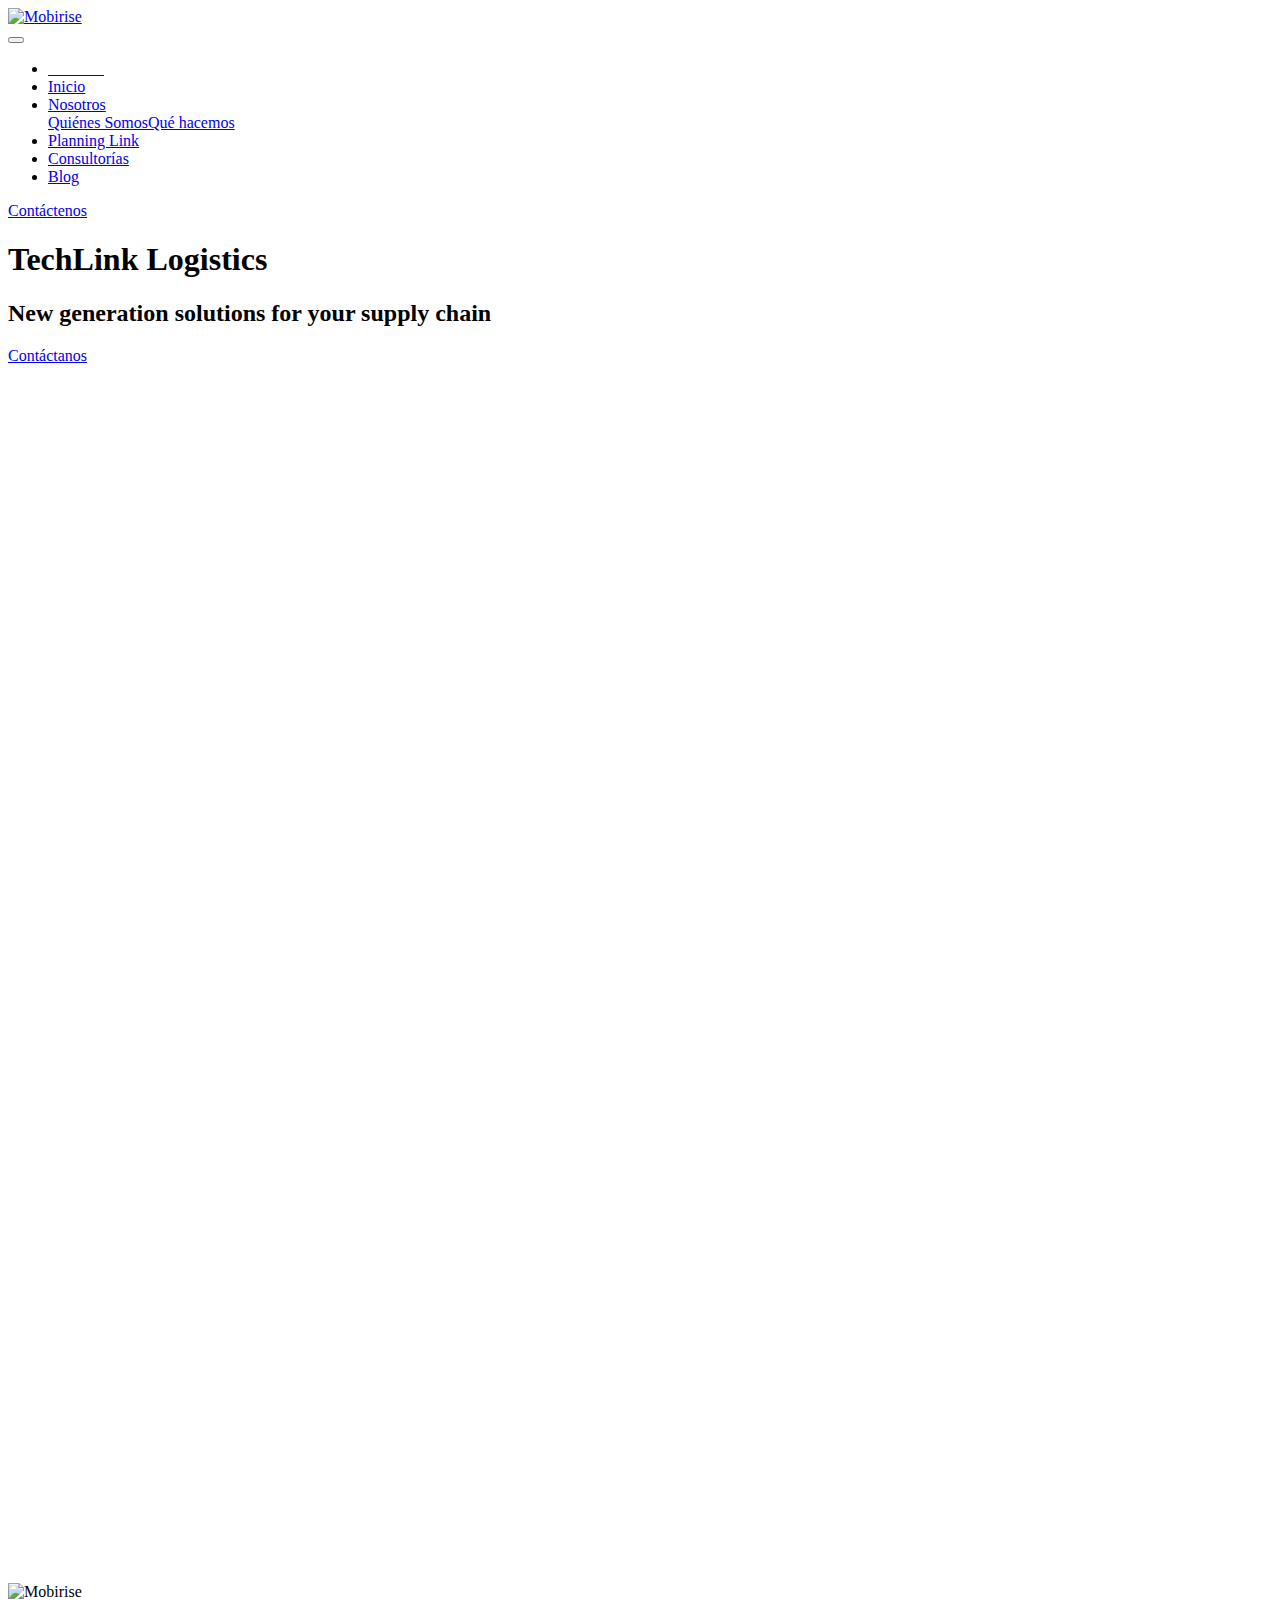
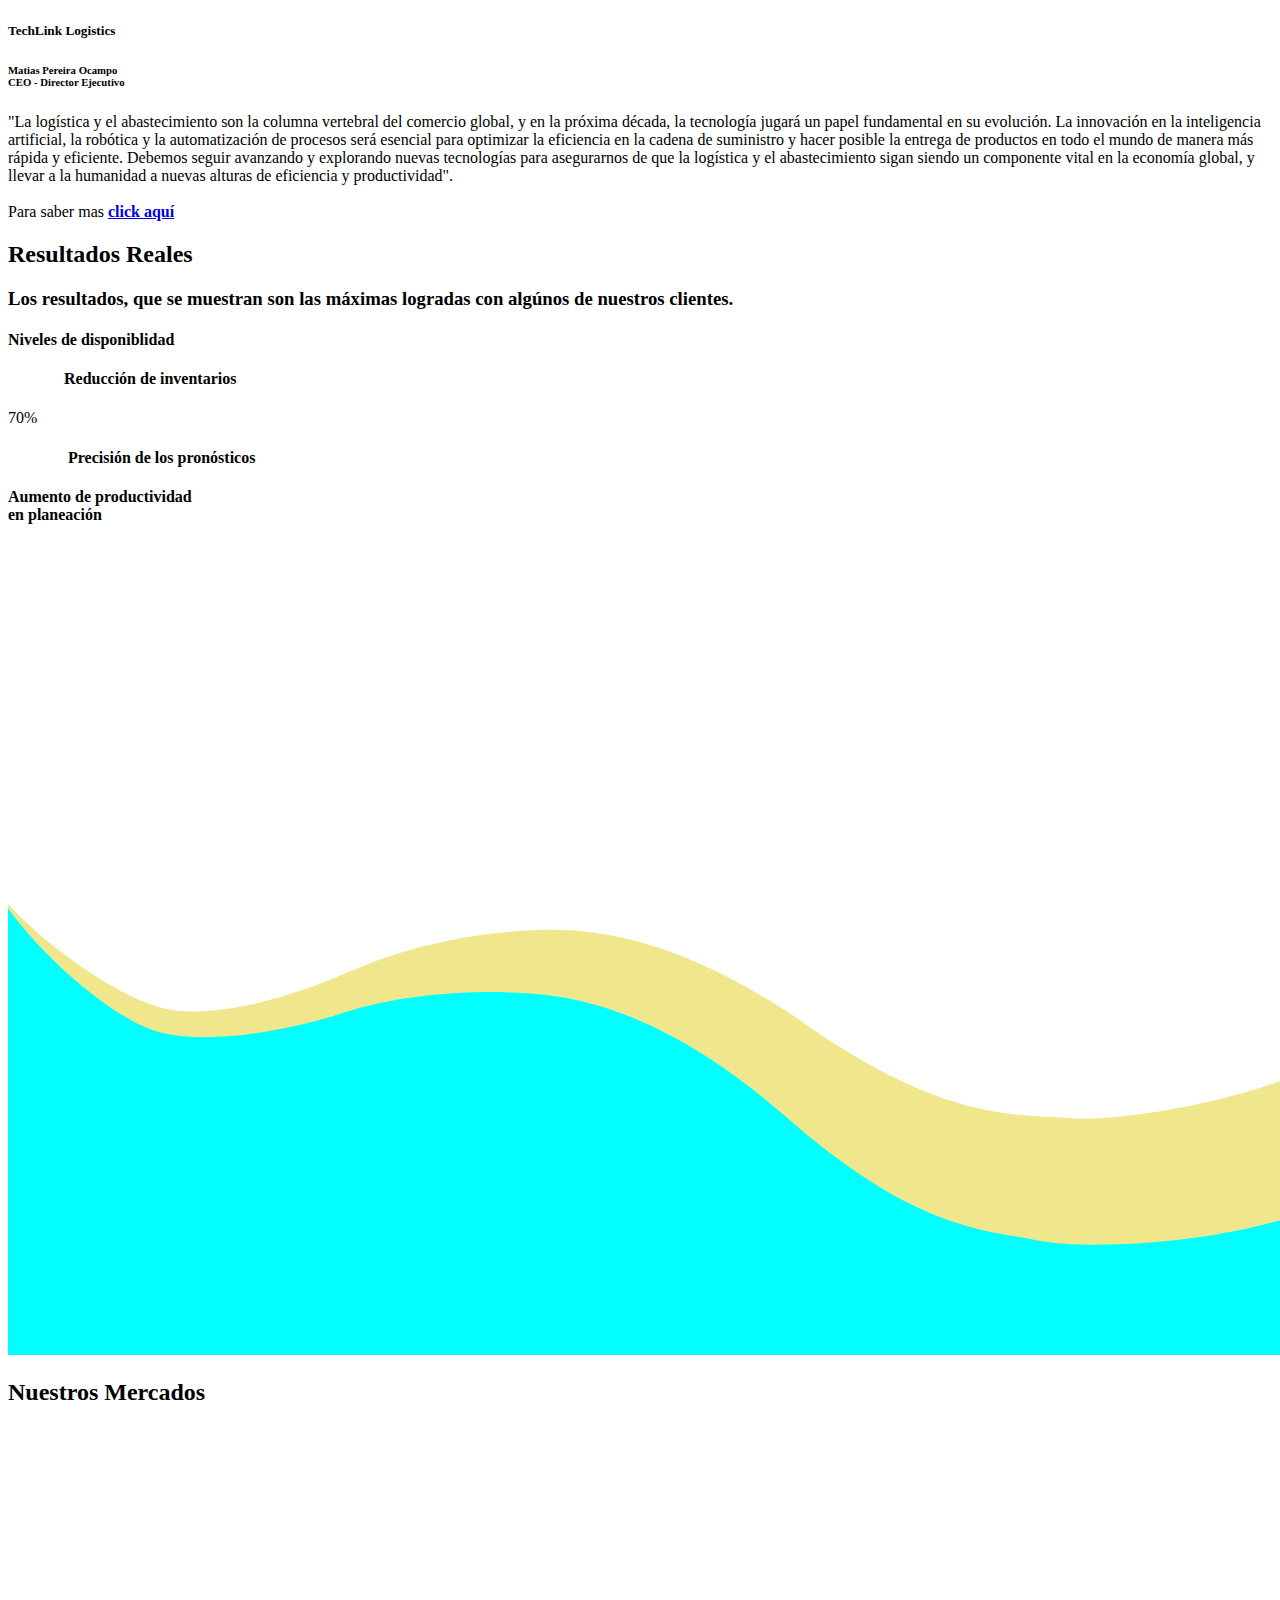
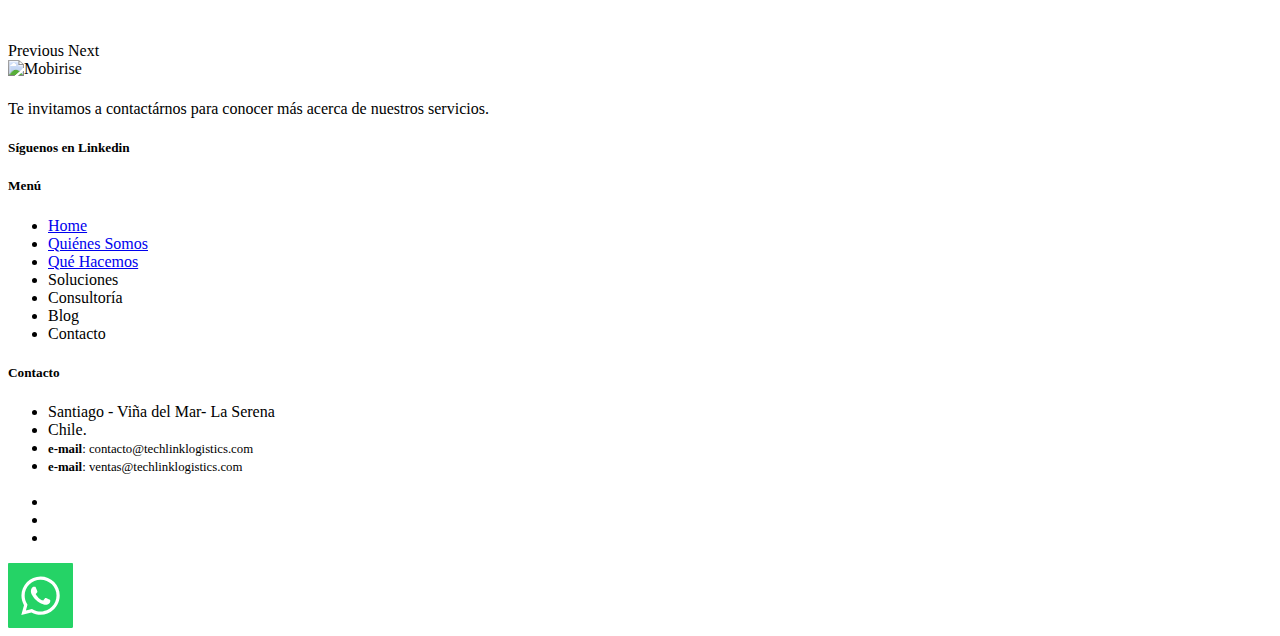
==== index.html @ b518e105 "first upload" ====
<!DOCTYPE html>
<html  >
<head>
  <!-- Site made with Mobirise Website Builder v5.8.4, https://mobirise.com -->
  <meta charset="UTF-8">
  <meta http-equiv="X-UA-Compatible" content="IE=edge">
  <meta name="generator" content="Mobirise v5.8.4, mobirise.com">
  <meta name="viewport" content="width=device-width, initial-scale=1, minimum-scale=1">
  <link rel="shortcut icon" href="assets/images/techlink-logistics-logo3-rrss-128x128.png" type="image/x-icon">
  <meta name="description" content="Página principal, Techlinklogistics.com">
  
  
  <title>Home</title>
  <link rel="stylesheet" href="assets/web/assets/mobirise-icons/mobirise-icons.css">
  <link rel="stylesheet" href="assets/FontAwesome/css/font-awesome.css">
  <link rel="stylesheet" href="assets/bootstrap/css/bootstrap.min.css">
  <link rel="stylesheet" href="assets/bootstrap/css/bootstrap-grid.min.css">
  <link rel="stylesheet" href="assets/bootstrap/css/bootstrap-reboot.min.css">
  <link rel="stylesheet" href="assets/chatbutton/floating-wpp.css">
  <link rel="stylesheet" href="assets/dropdown/css/style.css">
  <link rel="stylesheet" href="assets/as-pie-progress/css/progress.min.css">
  <link rel="stylesheet" href="assets/socicon/css/styles.css">
  <link rel="stylesheet" href="assets/theme/css/style.css">
  <link rel="preload" href="https://fonts.googleapis.com/css?family=DM+Sans:400,400i,500,500i,700,700i&display=swap" as="style" onload="this.onload=null;this.rel='stylesheet'">
  <noscript><link rel="stylesheet" href="https://fonts.googleapis.com/css?family=DM+Sans:400,400i,500,500i,700,700i&display=swap"></noscript>
  <link rel="preload" as="style" href="assets/mobirise/css/mbr-additional.css"><link rel="stylesheet" href="assets/mobirise/css/mbr-additional.css" type="text/css">

  
  
  
<meta name="theme-color" content="#000000">
<link rel="manifest" href="manifest.json">
<script src="sw-connect.js"></script>
<meta name="apple-mobile-web-app-capable" content="yes">
<link rel="apple-touch-startup-image" media="(device-width: 320px) and (device-height: 568px) and (-webkit-device-pixel-ratio: 2) and (orientation: portrait)" href="assets/images/apple-launch-640x1136.png">
<link rel="apple-touch-startup-image" media="(device-width: 375px) and (device-height: 667px) and (-webkit-device-pixel-ratio: 2) and (orientation: portrait)" href="assets/images/apple-launch-750x1334.png">
<link rel="apple-touch-startup-image" media="(device-width: 414px) and (device-height: 736px) and (-webkit-device-pixel-ratio: 3) and (orientation: portrait)" href="assets/images/apple-launch-1242x2208.png">
<link rel="apple-touch-startup-image" media="(device-width: 375px) and (device-height: 812px) and (-webkit-device-pixel-ratio: 3) and (orientation: portrait)" href="assets/images/apple-launch-1125x2436.png">
<link rel="apple-touch-startup-image" media="(device-width: 768px) and (device-height: 1024px) and (-webkit-device-pixel-ratio: 2) and (orientation: portrait)" href="assets/images/apple-launch-1536x2048.png">
<link rel="apple-touch-startup-image" media="(device-width: 834px) and (device-height: 1112px) and (-webkit-device-pixel-ratio: 2) and (orientation: portrait)" href="assets/images/apple-launch-1668x2224.png">
<link rel="apple-touch-startup-image" media="(device-width: 1024px) and (device-height: 1366px) and (-webkit-device-pixel-ratio: 2) and (orientation: portrait)" href="assets/images/apple-launch-2048x2732.png">
<meta name="apple-mobile-web-app-status-bar-style" content="default">
<meta name="apple-mobile-web-app-title" content="TechLink Logistics PWA">
<link rel="apple-touch-icon" href="apple-touch-icon.png"></head>
<body>
  
  <section data-bs-version="5.1" class="menu cid-tCEZ5zPe07" once="menu" id="menu1-4b">

    


    <nav class="navbar navbar-dropdown navbar-fixed-top navbar-expand-lg">

        <div class="container">
            <div class="navbar-brand">
                <span class="navbar-logo">
                    <a href="https://mobiri.se">
                        <img src="assets/images/techlink-logistics-def-1-309x198.webp" alt="Mobirise" style="height: 6rem;">
                    </a>
                </span>
                
            </div>
            <button class="navbar-toggler" type="button" data-toggle="collapse" data-bs-toggle="collapse" data-target="#navbarSupportedContent" data-bs-target="#navbarSupportedContent" aria-controls="navbarNavAltMarkup" aria-expanded="false" aria-label="Toggle navigation">
                <div class="hamburger">
                    <span></span>
                    <span></span>
                    <span></span>
                    <span></span>
                </div>
            </button>
            <div class="collapse navbar-collapse" id="navbarSupportedContent">
                <ul class="navbar-nav nav-dropdown" data-app-modern-menu="true"><li class="nav-item">
                        <a class="nav-link link text-black display-4" href="https://mobiri.se">&nbsp; &nbsp; &nbsp; &nbsp; &nbsp; &nbsp; &nbsp;&nbsp;</a>
                    </li><li class="nav-item"><a class="nav-link link text-black text-primary display-4" href="index.html">Inicio</a></li>
                    <li class="nav-item dropdown"><a class="nav-link link dropdown-toggle text-black display-4" href="https://mobiri.se" aria-expanded="false" data-toggle="dropdown-submenu" data-bs-toggle="dropdown">Nosotros</a>
                        <div class="dropdown-menu"><a class="dropdown-item text-black text-primary display-4" href="quienes_somos_y_que_hacemos.html" aria-expanded="false">Quiénes Somos</a><a class="dropdown-item text-black text-primary display-4" href="quienes_somos_y_que_hacemos.html#features13-p" aria-expanded="false">Qué hacemos</a></div>
                    </li>



                    <li class="nav-item"><a class="nav-link link text-black text-primary display-4" href="Planning_link.html">Planning Link</a></li><li class="nav-item"><a class="nav-link link text-black text-primary display-4" href="consultoria.html">Consultorías</a></li>
                    <li class="nav-item"><a class="nav-link link text-black text-primary display-4" href="blog.html">Blog</a></li></ul>
                
                <div class="navbar-buttons mbr-section-btn"><a class="btn btn-sm btn-success display-4" href="Contacto.html">Contáctenos</a></div>
            </div>
        </div>
    </nav>

</section>

<section data-bs-version="5.1" class="header6 cid-tiPZ13IlAg mbr-fullscreen" data-bg-video="https://youtu.be/PzEolooJZGY" id="header6-1">

    

    <div class="mbr-overlay" style="opacity: 0.1; background-color: rgb(56, 69, 105);"></div>

    <div class="align-center container-fluid">
        <div class="row justify-content-center">
            <div class="col-12 col-lg-10">
                <h1 class="mbr-section-title mbr-fonts-style mbr-white mb-3 display-1"><strong>TechLink Logistics</strong></h1>
                <h2 class="mbr-section-subtitle mbr-fonts-style mbr-white mb-3 display-2">New generation solutions for your supply&nbsp;chain</h2>
                
                <div class="mbr-section-btn mt-3"><a class="btn btn-white display-4" href="Contacto.html" target="_blank">Contáctanos</a></div>
            </div>
        </div>
    </div>
</section>

<section data-bs-version="5.1" class="testimonials1 cid-tiQ91RtIft" xmlns="http://www.w3.org/1999/html" id="testimonials1-2">
    
    <div class="mbr-overlay" style="opacity: 0.9; background-color: rgb(255, 255, 255);">
    </div>
    <div class="container">
        <div class="row justify-content-center">
            <div class="col-12 col-lg-10">
                <div class="card">
                    <div class="card-wrapper">
                        <div class="card-head">
                            <div class="image-wrapper">
                                <svg xmlns="http://www.w3.org/2000/svg" viewBox="0 0 126 121" fill="none">
                                    <path fill-rule="evenodd" clip-rule="evenodd" d="M2.58298 3.09025C2.08298 5.00692 1.66631 6.96525 1.49964 8.92358C0.957977 15.8403 0.332979 39.0486 0.541312 43.7153C0.541312 45.1319 0.791311 46.7153 1.37464 48.0069C2.41631 50.2986 5.08298 50.4653 6.54131 48.3403C7.08298 47.5903 7.41631 46.5903 7.58298 45.6319C8.04131 42.8403 8.41631 40.0486 8.62464 37.2569C9.20797 28.8403 9.74964 20.3819 10.1246 11.9653C10.2496 9.17359 9.95797 6.34026 9.62464 3.54859C9.37464 1.46526 7.66631 -0.11808 6.08298 0.0069201C4.20798 0.173587 3.04131 1.38192 2.58298 3.09025ZM59.583 58.5897C59.7428 57.9507 59.8812 57.35 60.0134 56.7767L60.0134 56.7767C60.2949 55.5556 60.5477 54.4588 60.9163 53.3814C66.333 37.3814 75.0414 23.1314 84.958 9.58971C86.1247 8.00638 87.583 6.50638 89.208 5.50638C90.083 4.96471 91.833 5.04805 92.833 5.58972C93.583 6.00638 94.1247 7.63138 93.958 8.54805C93.6664 10.298 93.0414 12.0897 92.1664 13.6731C86.4164 24.1314 80.6247 34.5481 74.7497 44.9231C73.0215 47.9555 71.2168 50.9624 69.4154 53.9637C68.9149 54.7977 68.4146 55.6312 67.9163 56.4647C67.1663 57.7564 66.333 59.0064 65.458 60.1731C64.4997 61.5064 63.0413 62.2981 61.583 61.4231C61.491 61.367 61.3982 61.3125 61.3056 61.2582L61.3055 61.2581C60.4341 60.7466 59.583 60.2469 59.583 58.5897ZM118.583 120.633C117.915 120.521 117.209 120.419 116.481 120.314C115.033 120.104 113.498 119.882 112 119.549C103.125 117.549 94.2497 115.549 85.4163 113.466C83.4997 113.008 81.6247 112.216 79.9163 111.299C77.6247 110.091 76.833 108.383 77.208 106.508C77.583 104.633 79.083 103.466 81.708 103.424C83.4997 103.383 85.4164 103.424 87.1247 103.841C98.333 106.674 109.541 109.591 120.708 112.549C121.958 112.883 123.25 113.466 124.208 114.299C126.625 116.341 125.875 119.549 122.791 120.341C122.028 120.525 121.197 120.543 120.279 120.563H120.279H120.279C119.745 120.575 119.181 120.587 118.583 120.633Z">
                                    </path>
                                </svg>
                                <img src="assets/images/matias-pereira-2-300x398.webp" alt="Mobirise">
                            </div>
                            <div class="card-text-head">
                                <h5 class="card-title mbr-fonts-style display-5"><strong>TechLink Logistics</strong></h5>
                                <h6 class="card-subtitle mbr-fonts-style display-4"><strong>Matias Pereira Ocampo</strong><br><strong>CEO - Director Ejecutivo</strong></h6>
                            </div>
                        </div>
                        <div class="card-text">
                            <p class="mbr-text mbr-fonts-style display-7">"La logística y el abastecimiento son la columna vertebral del comercio global, y en la próxima década, la tecnología jugará un papel fundamental en su evolución. La innovación en la inteligencia artificial, la robótica y la automatización de procesos será esencial para optimizar la eficiencia en la cadena de suministro y hacer posible la entrega de productos en todo el mundo de manera más rápida y eficiente. Debemos seguir avanzando y explorando nuevas tecnologías para asegurarnos de que la logística y el abastecimiento sigan siendo un componente vital en la economía global, y llevar a la humanidad a nuevas alturas de eficiencia y productividad".<br><br>Para saber mas&nbsp;<strong><a href="quienes_somos_y_que_hacemos.html" class="text-primary"><b>click&nbsp;aquí</b></a></strong><br>
                            </p>
                        </div>
                    </div>
                </div>
                
            </div>
        </div>
    </div>
</section>

<section data-bs-version="5.1" class="progress2 carm4_progress2 cid-tDIiWMslTR" id="progress2-4e">

    

    

    <div class="container">
        <h2 class="mbr-section-title pb-3 mbr-bold align-center mbr-fonts-style display-2">Resultados&nbsp;<span>Reales</span></h2>

        <h3 class="mbr-section-subtitle pb-5 mbr-fonts-style display-4">
            Los resultados, que se muestran son las máximas logradas con algúnos de nuestros clientes.</h3>

        <div class="media-container-row">
            <div class="card p-1 align-center">
                <div class="wrap">
                    <div class="pie_progress progress1" role="progressbar" data-goal="98">
                        <p class="pie_progress__number number mbr-fonts-style mbr-semibold display-1"></p>
                    </div>
                </div>
                <div class="mbr-crt-title pt-3">
                    <h4 class="card-title mbr-fonts-style display-4">Niveles de disponiblidad&nbsp; &nbsp; &nbsp; &nbsp; &nbsp;</h4>
                    
                </div>
            </div>

            <div class="card p-1 align-center">
                <div class="wrap">
                    <div class="pie_progress progress2" role="progressbar" data-goal="30">
                        <p class="pie_progress__number number mbr-fonts-style mbr-semibold display-1"></p>
                    </div>
                </div>
                <div class="mbr-crt-title pt-3">
                    <h4 class="card-title mbr-fonts-style display-4">&nbsp; &nbsp; &nbsp; &nbsp; &nbsp; &nbsp; &nbsp; Reducción de inventarios&nbsp; &nbsp; &nbsp; &nbsp; &nbsp; &nbsp; &nbsp;</h4>
                    
                </div>
            </div>

            <div class="card p-1 align-center">
                <div class="wrap">
                    <div class="pie_progress progress3" role="progressbar" data-goal="90">
                        <p class="pie_progress__number number mbr-fonts-style mbr-semibold display-1">70%</p>
                    </div>
                </div>
                <div class="mbr-crt-title pt-3">
                    <h4 class="card-title mbr-fonts-style display-4">&nbsp; &nbsp; &nbsp; &nbsp; &nbsp; &nbsp; &nbsp; &nbsp;Precisión de los pronósticos&nbsp; &nbsp; &nbsp; &nbsp; &nbsp; &nbsp; &nbsp; &nbsp;</h4>
                    
                </div>
            </div>

            <div class="card p-1 align-center">
                <div class="wrap">
                    <div class="pie_progress progress4" role="progressbar" data-goal="69">
                        <p class="pie_progress__number number mbr-fonts-style mbr-semibold display-1"></p>
                    </div>
                </div>
                <div class="mbr-crt-title pt-3">
                    <h4 class="card-title mbr-fonts-style display-4">Aumento de productividad <br>en planeación</h4>
                    
                </div>
            </div>
        </div>
    </div>
</section>

<section data-bs-version="5.1" class="clients cid-tiQGznNuFD" id="clients01-g">
    

    

    <svg xmlns="http://www.w3.org/2000/svg" xmlns:xlink="http://www.w3.org/1999/xlink" width="1380px" height="810px" viewBox="0 -8.992806499463768e-14 1380 810" preserveAspectRatio="xMidYMid meet">
        <rect id="svgEditorBackground" x="0" y="0" width="1380" height="810" style="fill: none; stroke: none;"></rect>
        <defs id="svgEditorDefs">
            <polygon id="svgEditorShapeDefs" style="fill:khaki;stroke:black;vector-effect:non-scaling-stroke;stroke-width:1px;"></polygon>
            <path id="svgEditorClosePathDefs" style="stroke:black;stroke-width:1px;fill:khaki;"></path>
        </defs>
        <path d="M15083.791600683318,645.6720847341486c496.6000000000058,747.7999999999951,1953.3704016668416,1862.6734725832403,2751.999999999978,1967.9999999999955s1884.300000000003,-198.89999999999964,2718.7056474818382,-552.6365690040448s1746.4898225846773,-519.9524548776521,2593.2943525181545,-567.3634309959566s2251,-23.399999999999636,4384,1520.0000000000032s3205.199999999997,1437.2000000000025,4047.9999999999854,1520.0000000000018s3305.000000000029,-270.2999999999993,4640.000000000029,-1152s74.60000000000582,3328.3000000000065,32,3792.0000000000073s-19509.4,4591.000000000004,-21087.999999999993,-128.00000000000182s-1679.5999999999913,-6358.300000000001,-80,-6400Z" style="stroke:black;fill:khaki;stroke-width:0px;" id="e12_areaS3" transform="matrix(0.0650006 -0.00123765 0.00123765 0.0650006 -995.543 317.589)"></path>
        <path d="M12434.469938292996,-979.2324603008726c496.600000000004,747.8000000000001,1953.3704016668398,1862.673472583247,2752.000000000018,1967.9999999999995s1884.2999999999865,-198.90000000000055,2718.7056474818364,-552.6365690040473s1746.4898225846846,-519.9524548776479,2593.2943525181618,-567.3634309959524s2251,-23.400000000001455,4384,1520s3205.199999999997,1437.1999999999962,4048,1519.9999999999955s3304.9999999999927,-270.3000000000011,4640,-1151.9999999999955s74.60000000000582,3328.3,32,3791.9999999999955s-19509.400000000023,4590.999999999997,-21088.000000000015,-127.99999999999818s-1679.5999999999985,-6358.300000000008,-80,-6400.0000000000055Z" style="stroke:black;fill:aqua;stroke-width:0px;" id="e19_areaS3" transform="matrix(0.0647268 0.00608646 -0.00608646 0.0647268 -823.261 331.266)"></path><text dy="-0.5em" style="fill:black;font-family:Arial;font-size:20px;" id="e14_texte" transform="matrix(0.0640454 0 0 0.0640454 -832.187 329.878)">
            <textPath id="e13_textPath" xlink:href="#e12_areaS3">T</textPath>
        </text>
    </svg>


    <div class="container mb-5">
        <div class="media-container-row">
            <div class="col-12 align-center">
                <h2 class="mbr-section-title pb-3 mbr-semibold mbr-fonts-style display-2"><strong>Nuestros Mercados</strong></h2>
                
            </div>
        </div>
    </div>

    <div class="container">
        <div class="carousel slide" data-ride="carousel" data-bs-ride="carousel" role="listbox">
            <div class="carousel-inner" data-visible="3">
                
                
                
                
                
            <div class="carousel-item ">
                    <div class="media-container-row">
                        <div class="col-md-12">
                            <div class="wrap-img ">
                                <img src="assets/images/industria-300x169.webp" class="img-responsive clients-img" alt="">
                            </div>
                        </div>
                    </div>
                </div><div class="carousel-item ">
                    <div class="media-container-row">
                        <div class="col-md-12">
                            <div class="wrap-img ">
                                <img src="assets/images/transporte-800x450.webp" class="img-responsive clients-img" alt="">
                            </div>
                        </div>
                    </div>
                </div><div class="carousel-item ">
                    <div class="media-container-row">
                        <div class="col-md-12">
                            <div class="wrap-img ">
                                <img src="assets/images/iconos-retail-800x450.webp" class="img-responsive clients-img" alt="">
                            </div>
                        </div>
                    </div>
                </div><div class="carousel-item ">
                    <div class="media-container-row">
                        <div class="col-md-12">
                            <div class="wrap-img ">
                                <img src="assets/images/farmaceutica-533x300.webp" class="img-responsive clients-img" alt="">
                            </div>
                        </div>
                    </div>
                </div><div class="carousel-item ">
                    <div class="media-container-row">
                        <div class="col-md-12">
                            <div class="wrap-img ">
                                <img src="assets/images/ferreterias-800x450.webp" class="img-responsive clients-img" alt="">
                            </div>
                        </div>
                    </div>
                </div><div class="carousel-item ">
                    <div class="media-container-row">
                        <div class="col-md-12">
                            <div class="wrap-img ">
                                <img src="assets/images/centros-de-abastecimiento-300x169.webp" class="img-responsive clients-img" alt="">
                            </div>
                        </div>
                    </div>
                </div><div class="carousel-item ">
                    <div class="media-container-row">
                        <div class="col-md-12">
                            <div class="wrap-img ">
                                <img src="assets/images/comercio-533x300.webp" class="img-responsive clients-img" alt="">
                            </div>
                        </div>
                    </div>
                </div><div class="carousel-item ">
                    <div class="media-container-row">
                        <div class="col-md-12">
                            <div class="wrap-img ">
                                <img src="assets/images/aeronutica-800x450.webp" class="img-responsive clients-img" alt="">
                            </div>
                        </div>
                    </div>
                </div><div class="carousel-item ">
                    <div class="media-container-row">
                        <div class="col-md-12">
                            <div class="wrap-img ">
                                <img src="assets/images/iconos-retail-800x450.webp" class="img-responsive clients-img" alt="">
                            </div>
                        </div>
                    </div>
                </div><div class="carousel-item ">
                    <div class="media-container-row">
                        <div class="col-md-12">
                            <div class="wrap-img ">
                                <img src="assets/images/ferreterias-800x450.webp" class="img-responsive clients-img" alt="">
                            </div>
                        </div>
                    </div>
                </div><div class="carousel-item ">
                    <div class="media-container-row">
                        <div class="col-md-12">
                            <div class="wrap-img ">
                                <img src="assets/images/farmaceutica-1-800x450.webp" class="img-responsive clients-img" alt="">
                            </div>
                        </div>
                    </div>
                </div><div class="carousel-item ">
                    <div class="media-container-row">
                        <div class="col-md-12">
                            <div class="wrap-img ">
                                <img src="assets/images/comercio-533x300.webp" class="img-responsive clients-img" alt="">
                            </div>
                        </div>
                    </div>
                </div></div>
            <div class="carousel-controls">
                <a data-app-prevent-settings="" class="carousel-control carousel-control-prev" role="button" data-slide="prev" data-bs-slide="prev">
                    <span aria-hidden="true" class="mbri-left mbr-iconfont"></span>
                    <span class="sr-only visually-hidden">Previous</span>
                </a>
                <a data-app-prevent-settings="" class="carousel-control carousel-control-next" role="button" data-slide="next" data-bs-slide="next">
                    <span aria-hidden="true" class="mbri-right mbr-iconfont"></span>
                    <span class="sr-only visually-hidden">Next</span>
                </a>
            </div>
        </div>
    </div>
</section>

<section data-bs-version="5.1" class="footer4 cid-tyIDeOgzUF" once="footers" id="footer4-2k">

    
    
    <div class="container">
        <div class="row mbr-white">
            <div class="col-6 col-lg-3">
                <div class="media-wrap col-md-12 col-12">
                    
                        <img src="assets/images/techlink-logistics-logo2-negativo-negro-506x271.webp" alt="Mobirise">
                    
                </div>
            </div>
            <div class="col-12 col-md-6 col-lg-3">
                <h5 class="mbr-section-subtitle mbr-fonts-style mb-2 display-7"></h5>
                <p class="mbr-text mbr-fonts-style mb-4 display-4">
                    Te invitamos a contactárnos para conocer más acerca de nuestros servicios.</p>
                <h5 class="mbr-section-subtitle mbr-fonts-style mb-3 display-7"><strong>Síguenos en Linkedin</strong></h5>
                <div class="social-row display-7">
                    <div class="soc-item">
                        <a href="https://www.linkedin.com/company/techlink-logistics" target="_blank">
                            <span class="mbr-iconfont fa-linkedin-square fa socicon-linkedin socicon" style=""></span>
                        </a>
                    </div>
                    
                    
                    
                </div>
            </div>
            <div class="col-12 col-md-6 col-lg-3">
                <h5 class="mbr-section-subtitle mbr-fonts-style mb-2 display-7">
                    <strong>Menú</strong></h5>
                <ul class="list mbr-fonts-style display-4">
                    <li class="mbr-text item-wrap"><a href="index.html" class="text-white">Home</a></li>
                    <li class="mbr-text item-wrap"><a href="quienes_somos_y_que_hacemos.html" class="text-white text-primary">Quiénes Somos</a></li>
                    <li class="mbr-text item-wrap"><a href="quienes_somos_y_que_hacemos.html#features13-p" class="text-white text-primary">Qué Hacemos</a></li>
                    <li class="mbr-text item-wrap">Soluciones</li><li class="mbr-text item-wrap">Consultoría</li><li class="mbr-text item-wrap">Blog</li><li class="mbr-text item-wrap">Contacto</li>
                </ul>
            </div>
            <div class="col-12 col-md-6 col-lg-3">
                <h5 class="mbr-section-subtitle mbr-fonts-style mb-2 display-7"><strong>Contacto</strong></h5>
                <ul class="list mbr-fonts-style display-4">
                    <li class="mbr-text item-wrap">Santiago - Viña del Mar- La Serena</li><li class="mbr-text item-wrap">Chile.</li><li class="mbr-text item-wrap"><span style="font-size: 0.8rem;"><strong>e-mail</strong>: contacto@techlinklogistics.com</span></li><li class="mbr-text item-wrap"><span style="font-size: 0.8rem;"><strong>e-mail</strong>: ventas@techlinklogistics.com<br></span><br></li>
                    <li class="mbr-text item-wrap"><br></li>
                    <li class="mbr-text item-wrap"><br></li>
                    <li class="mbr-text item-wrap"><br></li>
                </ul>
            </div>
            
        </div>
    </div>
</section>


<script src="assets/bootstrap/js/bootstrap.bundle.min.js"></script>
  <script src="assets/smoothscroll/smooth-scroll.js"></script>
  <script src="assets/ytplayer/index.js"></script>
  <script src="assets/chatbutton/floating-wpp.js"></script>
  <script src="assets/chatbutton/script.js"></script>
  <script src="assets/dropdown/js/navbar-dropdown.js"></script>
  <script src="assets/vimeoplayer/player.js"></script>
  <script src="assets/as-pie-progress/as-pie-progress.min.js"></script>
  <script src="assets/mbr-clients-slider/mbr-clients-slider.js"></script>
  <script src="assets/theme/js/script.js"></script>
  
  
  
<div id="chatbutton-wa" data-phone="+56941465164" data-showpopup="true" data-headertitle="Whatsapp TechLink Logistics" data-popupmessage="Hola!👋

Escriba su mensaje aquí, y le responderemos a la brevedad

Equipo TechLink Logistics" data-placeholder="Escriba Aquí" data-position="left" data-headercolor="#290543" data-backgroundcolor="#e5ddd5" data-autoopentimeout="0" data-size="65px"><div class="floating-wpp-button" style="width: 65px; height: 65px;"><div class="floating-wpp-button-image"><!--?xml version="1.0" encoding="UTF-8" standalone="no"?--><svg xmlns="http://www.w3.org/2000/svg" xmlns:xlink="http://www.w3.org/1999/xlink" style="isolation:isolate" viewBox="0 0 800 800" width="65" height="65"><defs><clipPath id="_clipPath_A3g8G5hPEGG2L0B6hFCxamU4cc8rfqzQ"><rect width="800" height="800"></rect></clipPath></defs><g clip-path="url(#_clipPath_A3g8G5hPEGG2L0B6hFCxamU4cc8rfqzQ)"><g><path d=" M 787.59 800 L 12.41 800 C 5.556 800 0 793.332 0 785.108 L 0 14.892 C 0 6.667 5.556 0 12.41 0 L 787.59 0 C 794.444 0 800 6.667 800 14.892 L 800 785.108 C 800 793.332 794.444 800 787.59 800 Z " fill="rgb(37,211,102)"></path></g><g><path d=" M 508.558 450.429 C 502.67 447.483 473.723 433.24 468.325 431.273 C 462.929 429.308 459.003 428.328 455.078 434.22 C 451.153 440.114 439.869 453.377 436.434 457.307 C 433 461.236 429.565 461.729 423.677 458.78 C 417.79 455.834 398.818 449.617 376.328 429.556 C 358.825 413.943 347.008 394.663 343.574 388.768 C 340.139 382.873 343.207 379.687 346.155 376.752 C 348.804 374.113 352.044 369.874 354.987 366.436 C 357.931 362.999 358.912 360.541 360.875 356.614 C 362.837 352.683 361.857 349.246 360.383 346.299 C 358.912 343.352 347.136 314.369 342.231 302.579 C 337.451 291.099 332.597 292.654 328.983 292.472 C 325.552 292.301 321.622 292.265 317.698 292.265 C 313.773 292.265 307.394 293.739 301.996 299.632 C 296.6 305.527 281.389 319.772 281.389 348.752 C 281.389 377.735 302.487 405.731 305.431 409.661 C 308.376 413.592 346.949 473.062 406.015 498.566 C 420.062 504.634 431.03 508.256 439.581 510.969 C 453.685 515.451 466.521 514.818 476.666 513.302 C 487.978 511.613 511.502 499.06 516.409 485.307 C 521.315 471.55 521.315 459.762 519.842 457.307 C 518.371 454.851 514.446 453.377 508.558 450.429 Z  M 401.126 597.117 L 401.047 597.117 C 365.902 597.104 331.431 587.661 301.36 569.817 L 294.208 565.572 L 220.08 585.017 L 239.866 512.743 L 235.21 505.332 C 215.604 474.149 205.248 438.108 205.264 401.1 C 205.307 293.113 293.17 205.257 401.204 205.257 C 453.518 205.275 502.693 225.674 539.673 262.696 C 576.651 299.716 597.004 348.925 596.983 401.258 C 596.939 509.254 509.078 597.117 401.126 597.117 Z  M 567.816 234.565 C 523.327 190.024 464.161 165.484 401.124 165.458 C 271.24 165.458 165.529 271.161 165.477 401.085 C 165.46 442.617 176.311 483.154 196.932 518.892 L 163.502 641 L 288.421 608.232 C 322.839 627.005 361.591 636.901 401.03 636.913 L 401.126 636.913 L 401.127 636.913 C 530.998 636.913 636.717 531.2 636.77 401.274 C 636.794 338.309 612.306 279.105 567.816 234.565" fill-rule="evenodd" fill="rgb(255,255,255)"></path></g></g></svg></div></div></div>
 </body>
</html>
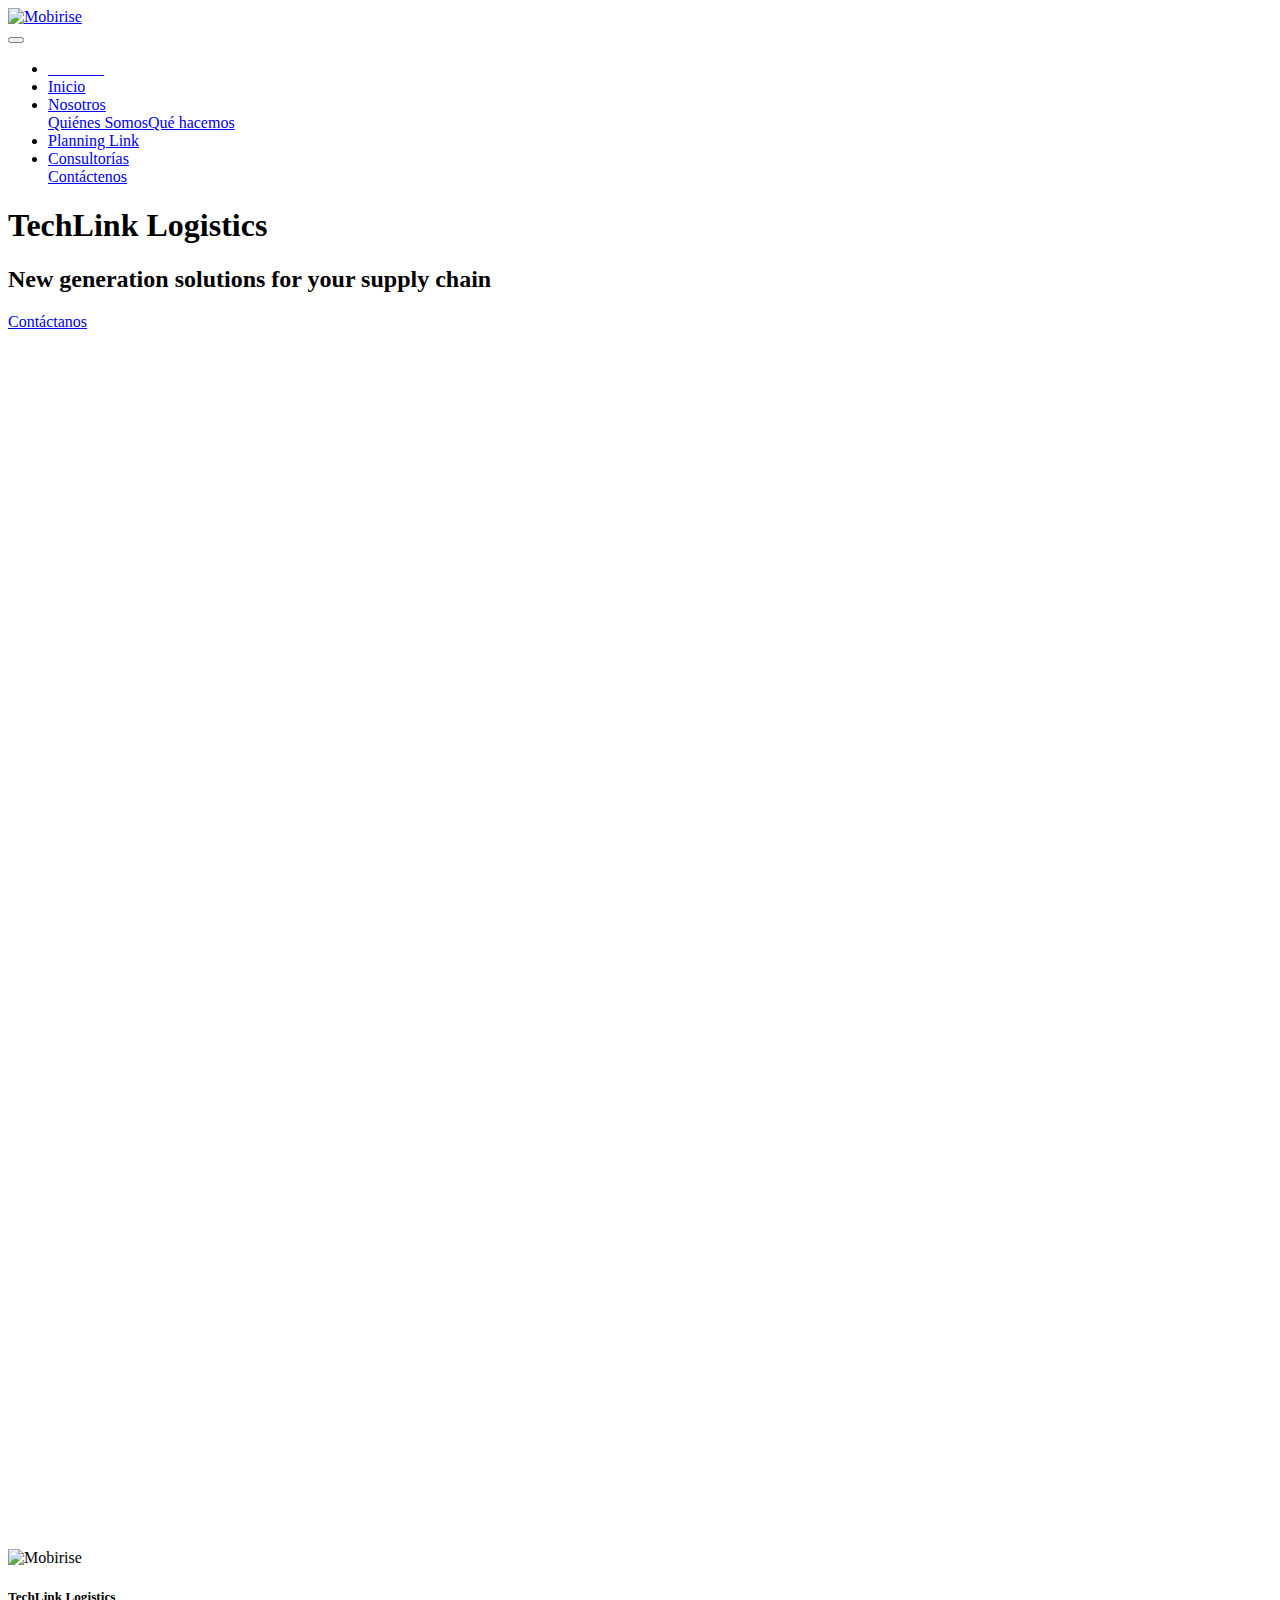
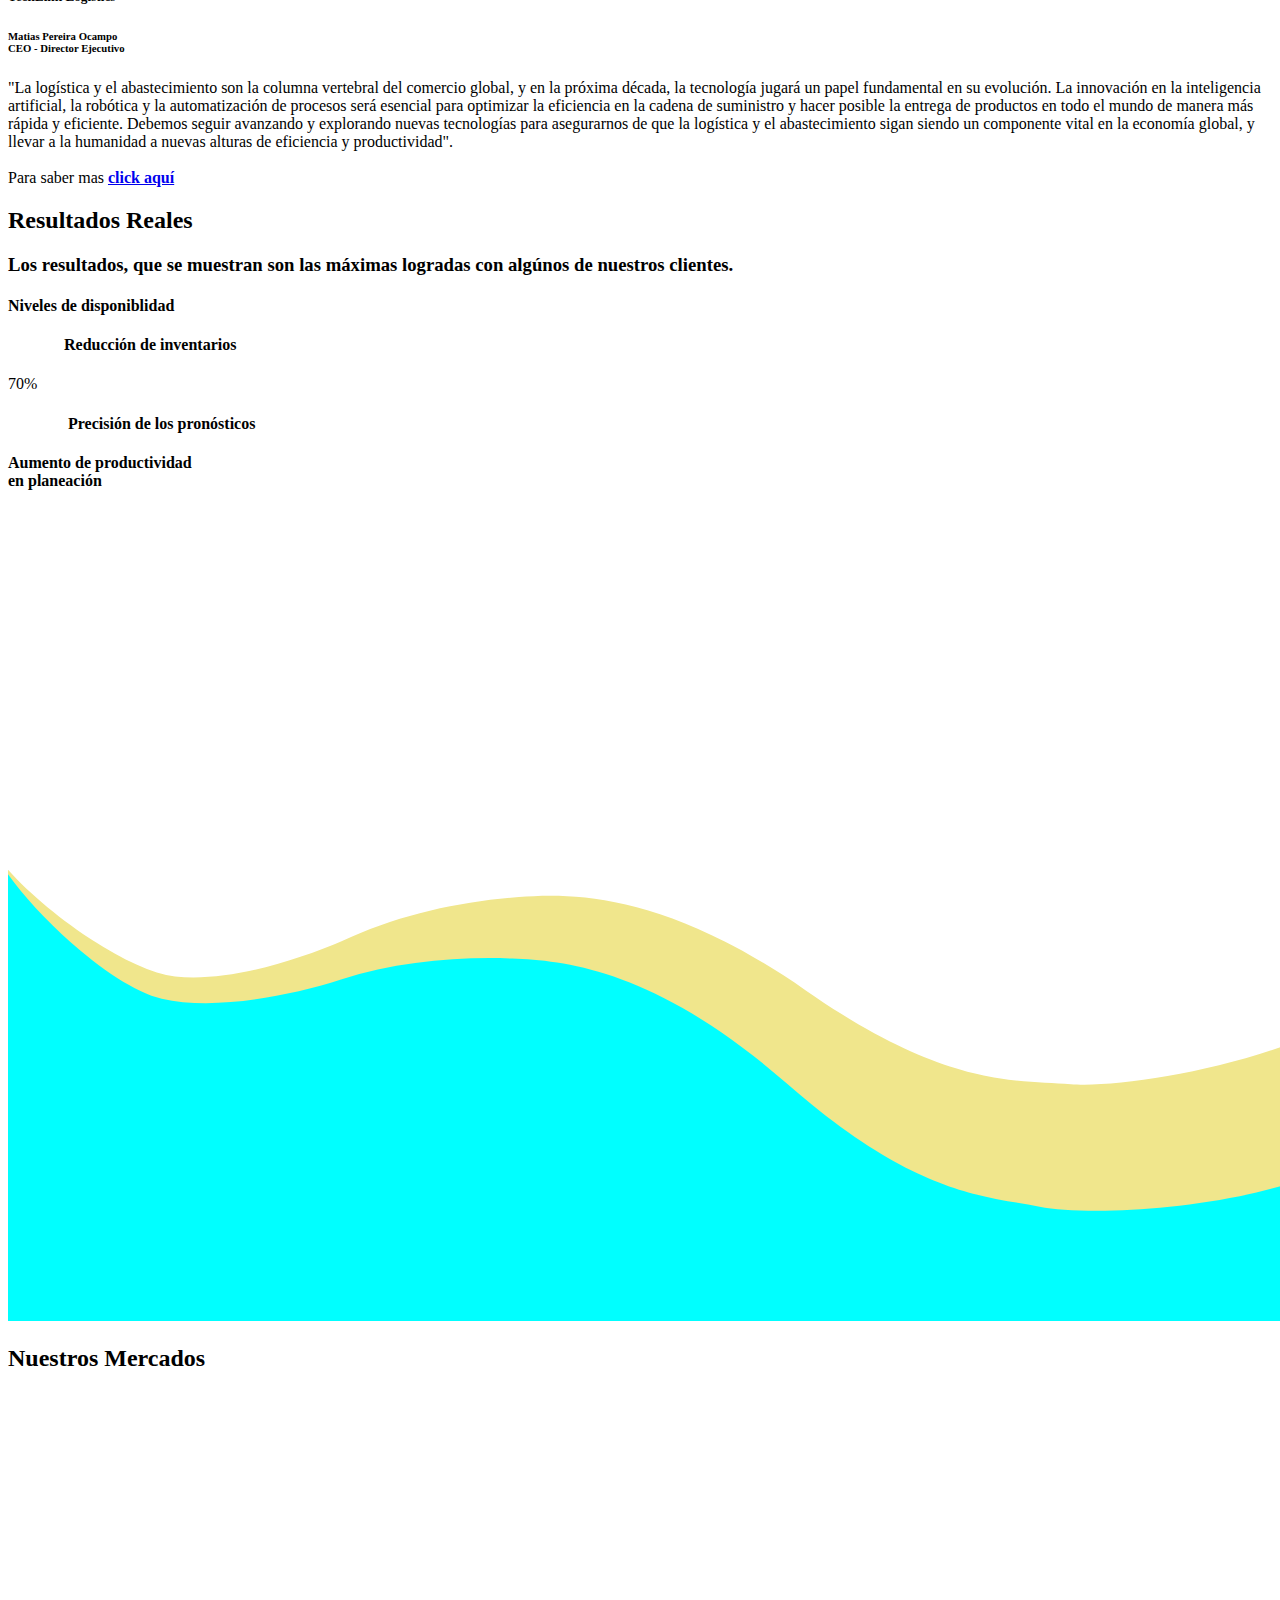
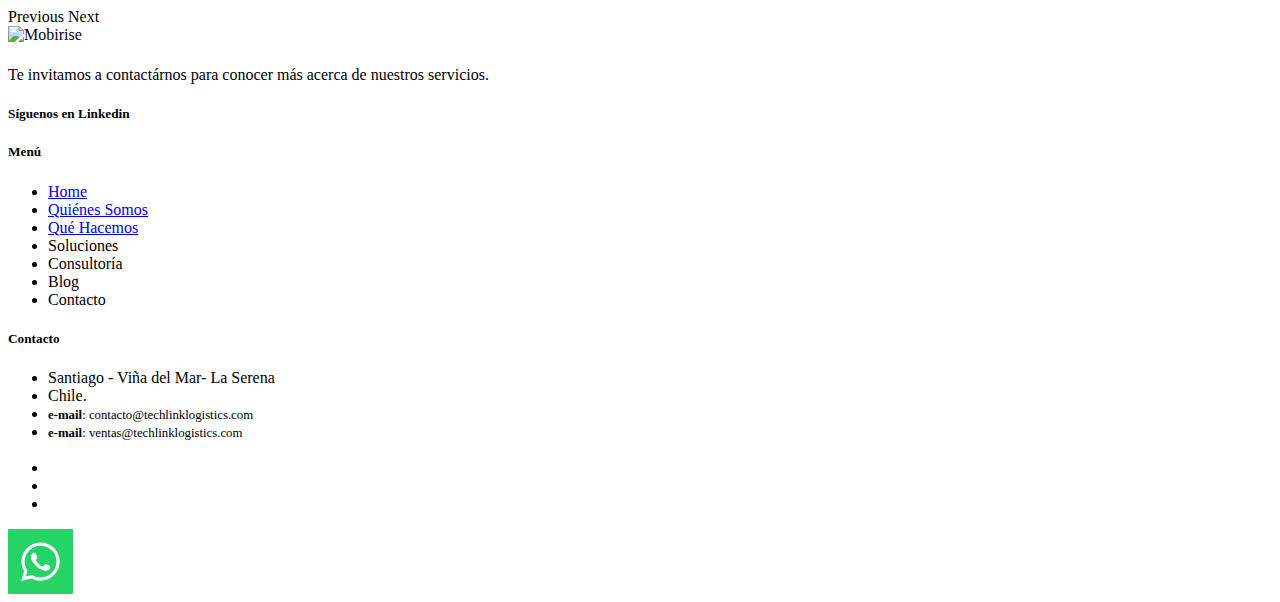
==== commit 040c7c0b: "blog unlink" ====
--- a/index.html
+++ b/index.html
@@ -79,7 +79,7 @@
 
 
                     <li class="nav-item"><a class="nav-link link text-black text-primary display-4" href="Planning_link.html">Planning Link</a></li><li class="nav-item"><a class="nav-link link text-black text-primary display-4" href="consultoria.html">Consultorías</a></li>
-                    <li class="nav-item"><a class="nav-link link text-black text-primary display-4" href="blog.html">Blog</a></li></ul>
+                    
                 
                 <div class="navbar-buttons mbr-section-btn"><a class="btn btn-sm btn-success display-4" href="Contacto.html">Contáctenos</a></div>
             </div>
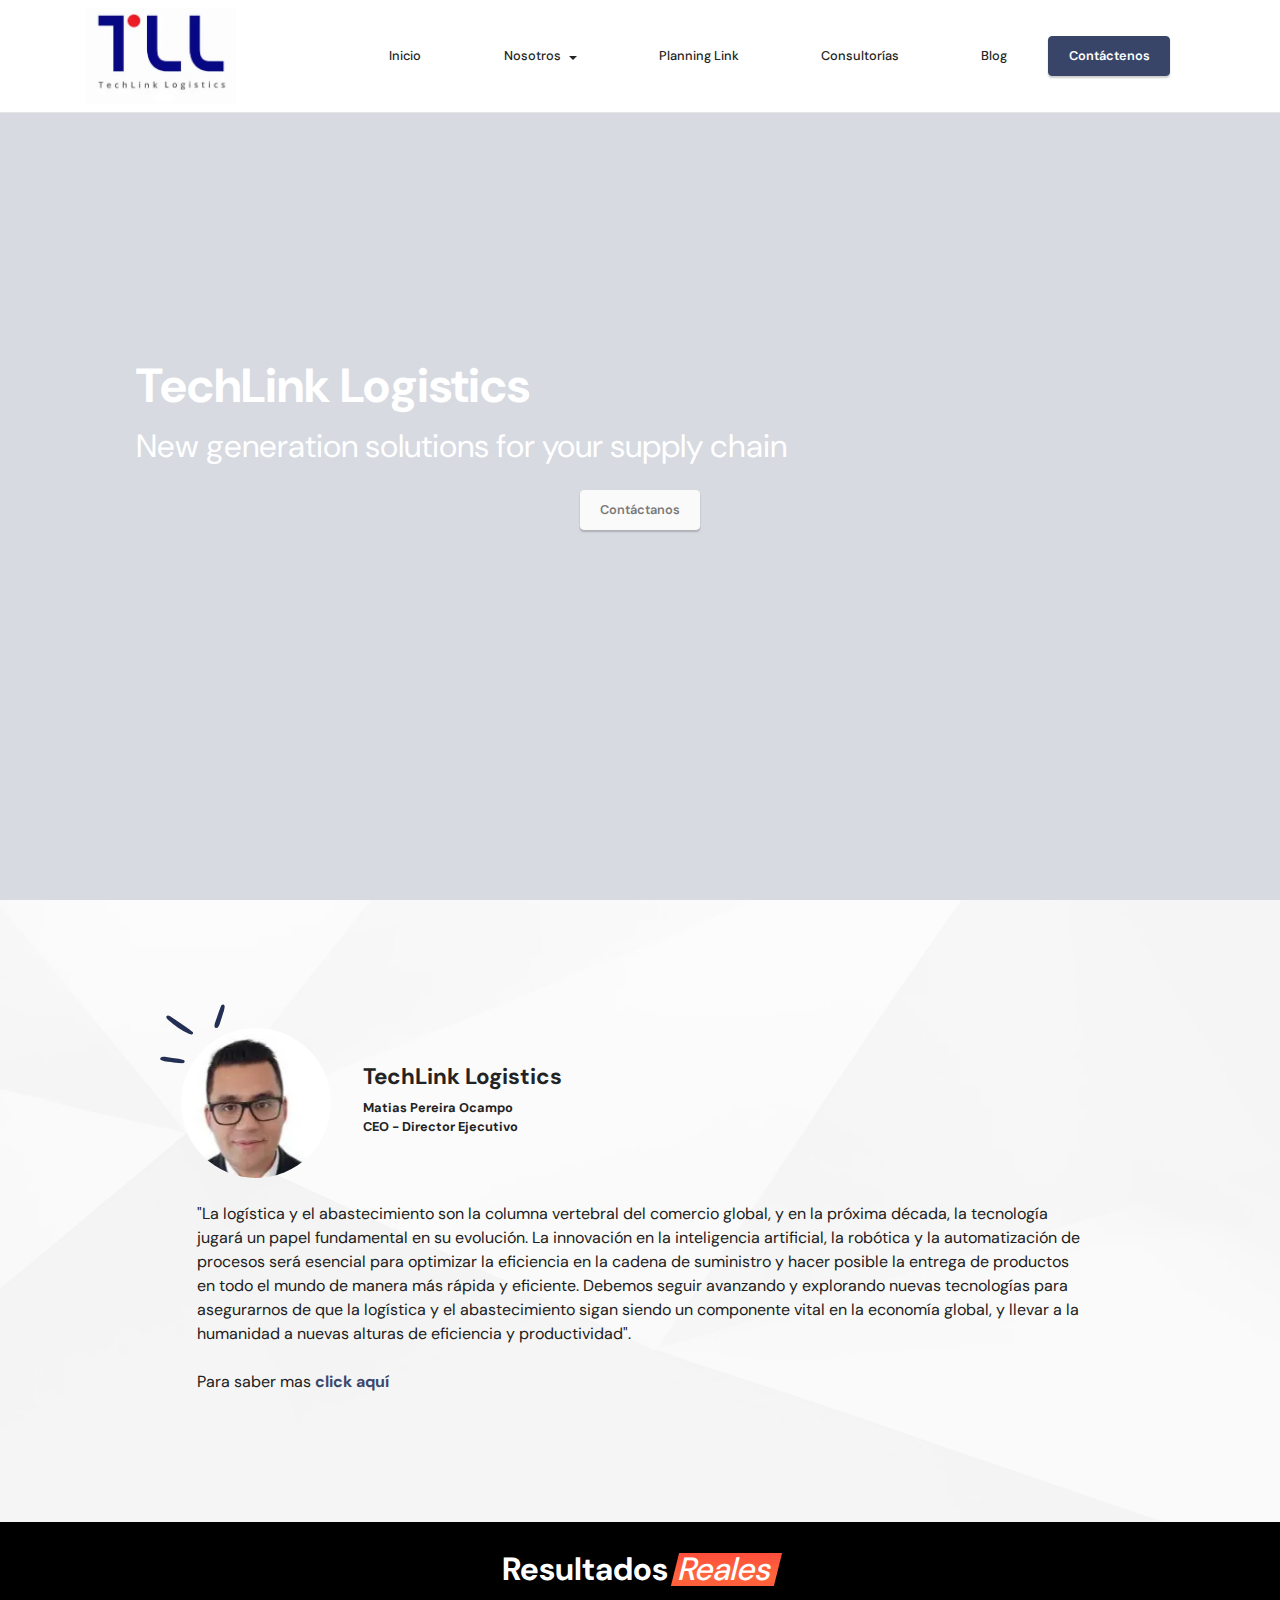
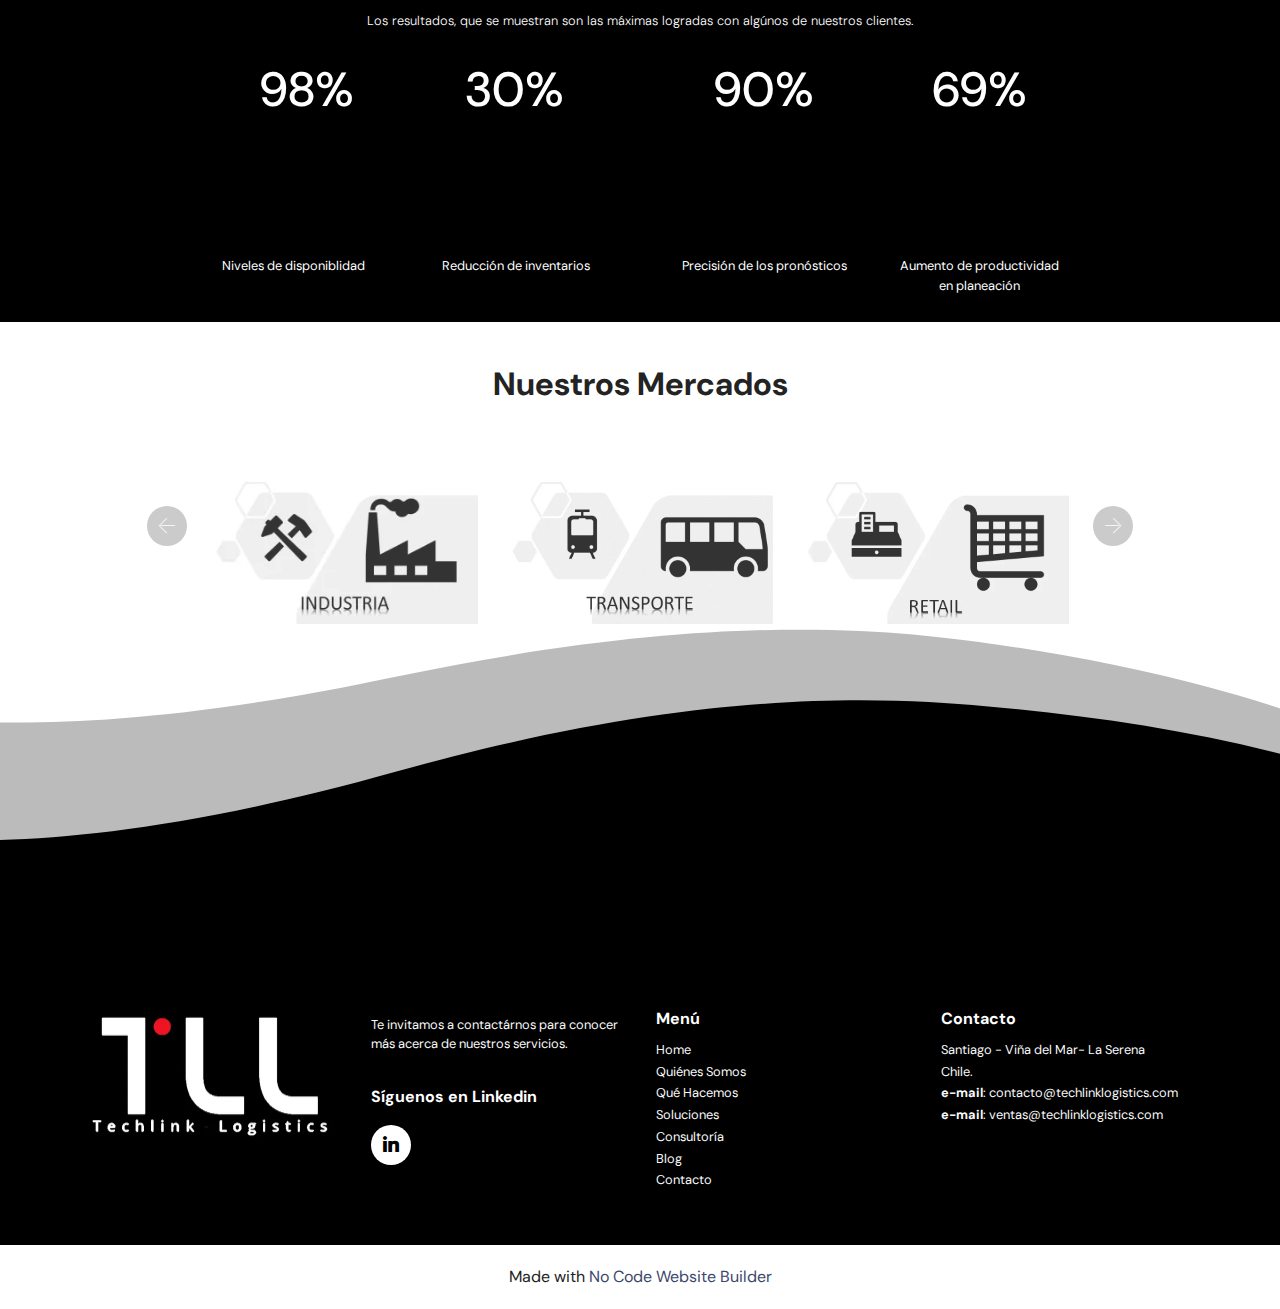
==== commit 0343d33d: "update" ====
--- a/index.html
+++ b/index.html
@@ -12,11 +12,9 @@
   
   <title>Home</title>
   <link rel="stylesheet" href="assets/web/assets/mobirise-icons/mobirise-icons.css">
-  <link rel="stylesheet" href="assets/FontAwesome/css/font-awesome.css">
   <link rel="stylesheet" href="assets/bootstrap/css/bootstrap.min.css">
   <link rel="stylesheet" href="assets/bootstrap/css/bootstrap-grid.min.css">
   <link rel="stylesheet" href="assets/bootstrap/css/bootstrap-reboot.min.css">
-  <link rel="stylesheet" href="assets/chatbutton/floating-wpp.css">
   <link rel="stylesheet" href="assets/dropdown/css/style.css">
   <link rel="stylesheet" href="assets/as-pie-progress/css/progress.min.css">
   <link rel="stylesheet" href="assets/socicon/css/styles.css">
@@ -28,20 +26,7 @@
   
   
   
-<meta name="theme-color" content="#000000">
-<link rel="manifest" href="manifest.json">
-<script src="sw-connect.js"></script>
-<meta name="apple-mobile-web-app-capable" content="yes">
-<link rel="apple-touch-startup-image" media="(device-width: 320px) and (device-height: 568px) and (-webkit-device-pixel-ratio: 2) and (orientation: portrait)" href="assets/images/apple-launch-640x1136.png">
-<link rel="apple-touch-startup-image" media="(device-width: 375px) and (device-height: 667px) and (-webkit-device-pixel-ratio: 2) and (orientation: portrait)" href="assets/images/apple-launch-750x1334.png">
-<link rel="apple-touch-startup-image" media="(device-width: 414px) and (device-height: 736px) and (-webkit-device-pixel-ratio: 3) and (orientation: portrait)" href="assets/images/apple-launch-1242x2208.png">
-<link rel="apple-touch-startup-image" media="(device-width: 375px) and (device-height: 812px) and (-webkit-device-pixel-ratio: 3) and (orientation: portrait)" href="assets/images/apple-launch-1125x2436.png">
-<link rel="apple-touch-startup-image" media="(device-width: 768px) and (device-height: 1024px) and (-webkit-device-pixel-ratio: 2) and (orientation: portrait)" href="assets/images/apple-launch-1536x2048.png">
-<link rel="apple-touch-startup-image" media="(device-width: 834px) and (device-height: 1112px) and (-webkit-device-pixel-ratio: 2) and (orientation: portrait)" href="assets/images/apple-launch-1668x2224.png">
-<link rel="apple-touch-startup-image" media="(device-width: 1024px) and (device-height: 1366px) and (-webkit-device-pixel-ratio: 2) and (orientation: portrait)" href="assets/images/apple-launch-2048x2732.png">
-<meta name="apple-mobile-web-app-status-bar-style" content="default">
-<meta name="apple-mobile-web-app-title" content="TechLink Logistics PWA">
-<link rel="apple-touch-icon" href="apple-touch-icon.png"></head>
+</head>
 <body>
   
   <section data-bs-version="5.1" class="menu cid-tCEZ5zPe07" once="menu" id="menu1-4b">
@@ -79,7 +64,7 @@
 
 
                     <li class="nav-item"><a class="nav-link link text-black text-primary display-4" href="Planning_link.html">Planning Link</a></li><li class="nav-item"><a class="nav-link link text-black text-primary display-4" href="consultoria.html">Consultorías</a></li>
-                    
+                    <li class="nav-item"><a class="nav-link link text-black text-primary display-4" href="blog.html">Blog</a></li></ul>
                 
                 <div class="navbar-buttons mbr-section-btn"><a class="btn btn-sm btn-success display-4" href="Contacto.html">Contáctenos</a></div>
             </div>
@@ -92,7 +77,7 @@
 
     
 
-    <div class="mbr-overlay" style="opacity: 0.1; background-color: rgb(56, 69, 105);"></div>
+    <div class="mbr-overlay" style="opacity: 0.2; background-color: rgb(56, 69, 105);"></div>
 
     <div class="align-center container-fluid">
         <div class="row justify-content-center">
@@ -401,26 +386,8 @@
             
         </div>
     </div>
-</section>
-
-
-<script src="assets/bootstrap/js/bootstrap.bundle.min.js"></script>
-  <script src="assets/smoothscroll/smooth-scroll.js"></script>
-  <script src="assets/ytplayer/index.js"></script>
-  <script src="assets/chatbutton/floating-wpp.js"></script>
-  <script src="assets/chatbutton/script.js"></script>
-  <script src="assets/dropdown/js/navbar-dropdown.js"></script>
-  <script src="assets/vimeoplayer/player.js"></script>
-  <script src="assets/as-pie-progress/as-pie-progress.min.js"></script>
-  <script src="assets/mbr-clients-slider/mbr-clients-slider.js"></script>
-  <script src="assets/theme/js/script.js"></script>
-  
-  
-  
-<div id="chatbutton-wa" data-phone="+56941465164" data-showpopup="true" data-headertitle="Whatsapp TechLink Logistics" data-popupmessage="Hola!👋
-
-Escriba su mensaje aquí, y le responderemos a la brevedad
-
-Equipo TechLink Logistics" data-placeholder="Escriba Aquí" data-position="left" data-headercolor="#290543" data-backgroundcolor="#e5ddd5" data-autoopentimeout="0" data-size="65px"><div class="floating-wpp-button" style="width: 65px; height: 65px;"><div class="floating-wpp-button-image"><!--?xml version="1.0" encoding="UTF-8" standalone="no"?--><svg xmlns="http://www.w3.org/2000/svg" xmlns:xlink="http://www.w3.org/1999/xlink" style="isolation:isolate" viewBox="0 0 800 800" width="65" height="65"><defs><clipPath id="_clipPath_A3g8G5hPEGG2L0B6hFCxamU4cc8rfqzQ"><rect width="800" height="800"></rect></clipPath></defs><g clip-path="url(#_clipPath_A3g8G5hPEGG2L0B6hFCxamU4cc8rfqzQ)"><g><path d=" M 787.59 800 L 12.41 800 C 5.556 800 0 793.332 0 785.108 L 0 14.892 C 0 6.667 5.556 0 12.41 0 L 787.59 0 C 794.444 0 800 6.667 800 14.892 L 800 785.108 C 800 793.332 794.444 800 787.59 800 Z " fill="rgb(37,211,102)"></path></g><g><path d=" M 508.558 450.429 C 502.67 447.483 473.723 433.24 468.325 431.273 C 462.929 429.308 459.003 428.328 455.078 434.22 C 451.153 440.114 439.869 453.377 436.434 457.307 C 433 461.236 429.565 461.729 423.677 458.78 C 417.79 455.834 398.818 449.617 376.328 429.556 C 358.825 413.943 347.008 394.663 343.574 388.768 C 340.139 382.873 343.207 379.687 346.155 376.752 C 348.804 374.113 352.044 369.874 354.987 366.436 C 357.931 362.999 358.912 360.541 360.875 356.614 C 362.837 352.683 361.857 349.246 360.383 346.299 C 358.912 343.352 347.136 314.369 342.231 302.579 C 337.451 291.099 332.597 292.654 328.983 292.472 C 325.552 292.301 321.622 292.265 317.698 292.265 C 313.773 292.265 307.394 293.739 301.996 299.632 C 296.6 305.527 281.389 319.772 281.389 348.752 C 281.389 377.735 302.487 405.731 305.431 409.661 C 308.376 413.592 346.949 473.062 406.015 498.566 C 420.062 504.634 431.03 508.256 439.581 510.969 C 453.685 515.451 466.521 514.818 476.666 513.302 C 487.978 511.613 511.502 499.06 516.409 485.307 C 521.315 471.55 521.315 459.762 519.842 457.307 C 518.371 454.851 514.446 453.377 508.558 450.429 Z  M 401.126 597.117 L 401.047 597.117 C 365.902 597.104 331.431 587.661 301.36 569.817 L 294.208 565.572 L 220.08 585.017 L 239.866 512.743 L 235.21 505.332 C 215.604 474.149 205.248 438.108 205.264 401.1 C 205.307 293.113 293.17 205.257 401.204 205.257 C 453.518 205.275 502.693 225.674 539.673 262.696 C 576.651 299.716 597.004 348.925 596.983 401.258 C 596.939 509.254 509.078 597.117 401.126 597.117 Z  M 567.816 234.565 C 523.327 190.024 464.161 165.484 401.124 165.458 C 271.24 165.458 165.529 271.161 165.477 401.085 C 165.46 442.617 176.311 483.154 196.932 518.892 L 163.502 641 L 288.421 608.232 C 322.839 627.005 361.591 636.901 401.03 636.913 L 401.126 636.913 L 401.127 636.913 C 530.998 636.913 636.717 531.2 636.77 401.274 C 636.794 338.309 612.306 279.105 567.816 234.565" fill-rule="evenodd" fill="rgb(255,255,255)"></path></g></g></svg></div></div></div>
- </body>
+</section><section class="display-7" style="padding: 0;align-items: center;justify-content: center;flex-wrap: wrap;    align-content: center;display: flex;position: relative;height: 4rem;"><a href="https://mobiri.se/1274068" style="flex: 1 1;height: 4rem;position: absolute;width: 100%;z-index: 1;"><img alt="" style="height: 4rem;" src="[data-uri]"></a><p style="margin: 0;text-align: center;" class="display-7">Made with &#8204;</p><a style="z-index:1" href="https://mobirise.com/builder/no-code-website-builder.html">No Code Website Builder</a></section><script src="assets/bootstrap/js/bootstrap.bundle.min.js"></script>  <script src="assets/smoothscroll/smooth-scroll.js"></script>  <script src="assets/ytplayer/index.js"></script>  <script src="assets/dropdown/js/navbar-dropdown.js"></script>  <script src="assets/vimeoplayer/player.js"></script>  <script src="assets/as-pie-progress/as-pie-progress.min.js"></script>  <script src="assets/mbr-clients-slider/mbr-clients-slider.js"></script>  <script src="assets/theme/js/script.js"></script>  
+  
+  
+</body>
 </html>--- a/assets/web/assets/mobirise-icons/mobirise-icons.css
+++ b/assets/web/assets/mobirise-icons/mobirise-icons.css
@@ -0,0 +1,477 @@
+@font-face {
+  font-family: 'MobiriseIcons';
+  src:  url('mobirise-icons.eot?spat4u');
+  src:  url('mobirise-icons.eot?spat4u#iefix') format('embedded-opentype'),
+    url('mobirise-icons.ttf?spat4u') format('truetype'),
+    url('mobirise-icons.woff?spat4u') format('woff'),
+    url('mobirise-icons.svg?spat4u#MobiriseIcons') format('svg');
+  font-weight: normal;
+  font-style: normal;
+  font-display: swap;
+}
+
+[class^="mbri-"], [class*=" mbri-"] {
+  /* use !important to prevent issues with browser extensions that change fonts */
+  font-family: MobiriseIcons !important;
+  speak: none;
+  font-style: normal;
+  font-weight: normal;
+  font-variant: normal;
+  text-transform: none;
+  line-height: 1;
+
+  /* Better Font Rendering =========== */
+  -webkit-font-smoothing: antialiased;
+  -moz-osx-font-smoothing: grayscale;
+}
+
+.mbri-add-submenu:before {
+  content: "\e900";
+}
+.mbri-alert:before {
+  content: "\e901";
+}
+.mbri-align-center:before {
+  content: "\e902";
+}
+.mbri-align-justify:before {
+  content: "\e903";
+}
+.mbri-align-left:before {
+  content: "\e904";
+}
+.mbri-align-right:before {
+  content: "\e905";
+}
+.mbri-android:before {
+  content: "\e906";
+}
+.mbri-apple:before {
+  content: "\e907";
+}
+.mbri-arrow-down:before {
+  content: "\e908";
+}
+.mbri-arrow-next:before {
+  content: "\e909";
+}
+.mbri-arrow-prev:before {
+  content: "\e90a";
+}
+.mbri-arrow-up:before {
+  content: "\e90b";
+}
+.mbri-bold:before {
+  content: "\e90c";
+}
+.mbri-bookmark:before {
+  content: "\e90d";
+}
+.mbri-bootstrap:before {
+  content: "\e90e";
+}
+.mbri-briefcase:before {
+  content: "\e90f";
+}
+.mbri-browse:before {
+  content: "\e910";
+}
+.mbri-bulleted-list:before {
+  content: "\e911";
+}
+.mbri-calendar:before {
+  content: "\e912";
+}
+.mbri-camera:before {
+  content: "\e913";
+}
+.mbri-cart-add:before {
+  content: "\e914";
+}
+.mbri-cart-full:before {
+  content: "\e915";
+}
+.mbri-cash:before {
+  content: "\e916";
+}
+.mbri-change-style:before {
+  content: "\e917";
+}
+.mbri-chat:before {
+  content: "\e918";
+}
+.mbri-clock:before {
+  content: "\e919";
+}
+.mbri-close:before {
+  content: "\e91a";
+}
+.mbri-cloud:before {
+  content: "\e91b";
+}
+.mbri-code:before {
+  content: "\e91c";
+}
+.mbri-contact-form:before {
+  content: "\e91d";
+}
+.mbri-credit-card:before {
+  content: "\e91e";
+}
+.mbri-cursor-click:before {
+  content: "\e91f";
+}
+.mbri-cust-feedback:before {
+  content: "\e920";
+}
+.mbri-database:before {
+  content: "\e921";
+}
+.mbri-delivery:before {
+  content: "\e922";
+}
+.mbri-desktop:before {
+  content: "\e923";
+}
+.mbri-devices:before {
+  content: "\e924";
+}
+.mbri-down:before {
+  content: "\e925";
+}
+.mbri-download:before {
+  content: "\e989";
+}
+.mbri-drag-n-drop:before {
+  content: "\e927";
+}
+.mbri-drag-n-drop2:before {
+  content: "\e928";
+}
+.mbri-edit:before {
+  content: "\e929";
+}
+.mbri-edit2:before {
+  content: "\e92a";
+}
+.mbri-error:before {
+  content: "\e92b";
+}
+.mbri-extension:before {
+  content: "\e92c";
+}
+.mbri-features:before {
+  content: "\e92d";
+}
+.mbri-file:before {
+  content: "\e92e";
+}
+.mbri-flag:before {
+  content: "\e92f";
+}
+.mbri-folder:before {
+  content: "\e930";
+}
+.mbri-gift:before {
+  content: "\e931";
+}
+.mbri-github:before {
+  content: "\e932";
+}
+.mbri-globe:before {
+  content: "\e933";
+}
+.mbri-globe-2:before {
+  content: "\e934";
+}
+.mbri-growing-chart:before {
+  content: "\e935";
+}
+.mbri-hearth:before {
+  content: "\e936";
+}
+.mbri-help:before {
+  content: "\e937";
+}
+.mbri-home:before {
+  content: "\e938";
+}
+.mbri-hot-cup:before {
+  content: "\e939";
+}
+.mbri-idea:before {
+  content: "\e93a";
+}
+.mbri-image-gallery:before {
+  content: "\e93b";
+}
+.mbri-image-slider:before {
+  content: "\e93c";
+}
+.mbri-info:before {
+  content: "\e93d";
+}
+.mbri-italic:before {
+  content: "\e93e";
+}
+.mbri-key:before {
+  content: "\e93f";
+}
+.mbri-laptop:before {
+  content: "\e940";
+}
+.mbri-layers:before {
+  content: "\e941";
+}
+.mbri-left-right:before {
+  content: "\e942";
+}
+.mbri-left:before {
+  content: "\e943";
+}
+.mbri-letter:before {
+  content: "\e944";
+}
+.mbri-like:before {
+  content: "\e945";
+}
+.mbri-link:before {
+  content: "\e946";
+}
+.mbri-lock:before {
+  content: "\e947";
+}
+.mbri-login:before {
+  content: "\e948";
+}
+.mbri-logout:before {
+  content: "\e949";
+}
+.mbri-magic-stick:before {
+  content: "\e94a";
+}
+.mbri-map-pin:before {
+  content: "\e94b";
+}
+.mbri-menu:before {
+  content: "\e94c";
+}
+.mbri-mobile:before {
+  content: "\e94d";
+}
+.mbri-mobile2:before {
+  content: "\e94e";
+}
+.mbri-mobirise:before {
+  content: "\e94f";
+}
+.mbri-more-horizontal:before {
+  content: "\e950";
+}
+.mbri-more-vertical:before {
+  content: "\e951";
+}
+.mbri-music:before {
+  content: "\e952";
+}
+.mbri-new-file:before {
+  content: "\e953";
+}
+.mbri-numbered-list:before {
+  content: "\e954";
+}
+.mbri-opened-folder:before {
+  content: "\e955";
+}
+.mbri-pages:before {
+  content: "\e956";
+}
+.mbri-paper-plane:before {
+  content: "\e957";
+}
+.mbri-paperclip:before {
+  content: "\e958";
+}
+.mbri-photo:before {
+  content: "\e959";
+}
+.mbri-photos:before {
+  content: "\e95a";
+}
+.mbri-pin:before {
+  content: "\e95b";
+}
+.mbri-play:before {
+  content: "\e95c";
+}
+.mbri-plus:before {
+  content: "\e95d";
+}
+.mbri-preview:before {
+  content: "\e95e";
+}
+.mbri-print:before {
+  content: "\e95f";
+}
+.mbri-protect:before {
+  content: "\e960";
+}
+.mbri-question:before {
+  content: "\e961";
+}
+.mbri-quote-left:before {
+  content: "\e962";
+}
+.mbri-quote-right:before {
+  content: "\e963";
+}
+.mbri-refresh:before {
+  content: "\e964";
+}
+.mbri-responsive:before {
+  content: "\e965";
+}
+.mbri-right:before {
+  content: "\e966";
+}
+.mbri-rocket:before {
+  content: "\e967";
+}
+.mbri-sad-face:before {
+  content: "\e968";
+}
+.mbri-sale:before {
+  content: "\e969";
+}
+.mbri-save:before {
+  content: "\e96a";
+}
+.mbri-search:before {
+  content: "\e96b";
+}
+.mbri-setting:before {
+  content: "\e96c";
+}
+.mbri-setting2:before {
+  content: "\e96d";
+}
+.mbri-setting3:before {
+  content: "\e96e";
+}
+.mbri-share:before {
+  content: "\e96f";
+}
+.mbri-shopping-bag:before {
+  content: "\e970";
+}
+.mbri-shopping-basket:before {
+  content: "\e971";
+}
+.mbri-shopping-cart:before {
+  content: "\e972";
+}
+.mbri-sites:before {
+  content: "\e973";
+}
+.mbri-smile-face:before {
+  content: "\e974";
+}
+.mbri-speed:before {
+  content: "\e975";
+}
+.mbri-star:before {
+  content: "\e976";
+}
+.mbri-success:before {
+  content: "\e977";
+}
+.mbri-sun:before {
+  content: "\e978";
+}
+.mbri-sun2:before {
+  content: "\e979";
+}
+.mbri-tablet:before {
+  content: "\e97a";
+}
+.mbri-tablet-vertical:before {
+  content: "\e97b";
+}
+.mbri-target:before {
+  content: "\e97c";
+}
+.mbri-timer:before {
+  content: "\e97d";
+}
+.mbri-to-ftp:before {
+  content: "\e97e";
+}
+.mbri-to-local-drive:before {
+  content: "\e97f";
+}
+.mbri-touch-swipe:before {
+  content: "\e980";
+}
+.mbri-touch:before {
+  content: "\e981";
+}
+.mbri-trash:before {
+  content: "\e982";
+}
+.mbri-underline:before {
+  content: "\e983";
+}
+.mbri-unlink:before {
+  content: "\e984";
+}
+.mbri-unlock:before {
+  content: "\e985";
+}
+.mbri-up-down:before {
+  content: "\e986";
+}
+.mbri-up:before {
+  content: "\e987";
+}
+.mbri-update:before {
+  content: "\e988";
+}
+.mbri-upload:before {
+ content: "\e926"; 
+}
+.mbri-user:before {
+  content: "\e98a";
+}
+.mbri-user2:before {
+  content: "\e98b";
+}
+.mbri-users:before {
+  content: "\e98c";
+}
+.mbri-video:before {
+  content: "\e98d";
+}
+.mbri-video-play:before {
+  content: "\e98e";
+}
+.mbri-watch:before {
+  content: "\e98f";
+}
+.mbri-website-theme:before {
+  content: "\e990";
+}
+.mbri-wifi:before {
+  content: "\e991";
+}
+.mbri-windows:before {
+  content: "\e992";
+}
+.mbri-zoom-out:before {
+  content: "\e993";
+}
+.mbri-redo:before {
+  content: "\e994";
+}
+.mbri-undo:before {
+  content: "\e995";
+}
--- a/assets/dropdown/css/style.css
+++ b/assets/dropdown/css/style.css
@@ -0,0 +1,265 @@
+.navbar-dropdown {
+  left: 0;
+  padding: 0;
+  position: absolute;
+  right: 0;
+  top: 0;
+  transition: all 0.45s ease;
+  z-index: 1030;
+  background: #282828; }
+  .navbar-dropdown .navbar-logo {
+    margin-right: 0.8rem;
+    transition: margin 0.3s ease-in-out;
+    vertical-align: middle; }
+    .navbar-dropdown .navbar-logo img {
+      height: 3.125rem;
+      transition: all 0.3s ease-in-out; }
+    .navbar-dropdown .navbar-logo.mbr-iconfont {
+      font-size: 3.125rem;
+      line-height: 3.125rem; }
+  .navbar-dropdown .navbar-caption {
+    font-weight: 700;
+    white-space: normal;
+    vertical-align: -4px;
+    line-height: 3.125rem !important; }
+    .navbar-dropdown .navbar-caption, .navbar-dropdown .navbar-caption:hover {
+      color: inherit;
+      text-decoration: none; }
+  .navbar-dropdown .mbr-iconfont + .navbar-caption {
+    vertical-align: -1px; }
+  .navbar-dropdown.navbar-fixed-top {
+    position: fixed; }
+  .navbar-dropdown .navbar-brand span {
+    vertical-align: -4px; }
+  .navbar-dropdown.bg-color.transparent {
+    background: none; }
+  .navbar-dropdown.navbar-short .navbar-brand {
+    padding: 0.625rem 0; }
+    .navbar-dropdown.navbar-short .navbar-brand span {
+      vertical-align: -1px; }
+  .navbar-dropdown.navbar-short .navbar-caption {
+    line-height: 2.375rem !important;
+    vertical-align: -2px; }
+  .navbar-dropdown.navbar-short .navbar-logo {
+    margin-right: 0.5rem; }
+    .navbar-dropdown.navbar-short .navbar-logo img {
+      height: 2.375rem; }
+    .navbar-dropdown.navbar-short .navbar-logo.mbr-iconfont {
+      font-size: 2.375rem;
+      line-height: 2.375rem; }
+  .navbar-dropdown.navbar-short .mbr-table-cell {
+    height: 3.625rem; }
+  .navbar-dropdown .navbar-close {
+    left: 0.6875rem;
+    position: fixed;
+    top: 0.75rem;
+    z-index: 1000; }
+  .navbar-dropdown .hamburger-icon {
+    content: "";
+    display: inline-block;
+    vertical-align: middle;
+    width: 16px;
+    -webkit-box-shadow: 0 -6px 0 1px #282828,0 0 0 1px #282828,0 6px 0 1px #282828;
+    -moz-box-shadow: 0 -6px 0 1px #282828,0 0 0 1px #282828,0 6px 0 1px #282828;
+    box-shadow: 0 -6px 0 1px #282828,0 0 0 1px #282828,0 6px 0 1px #282828; }
+
+.dropdown-menu .dropdown-toggle[data-toggle="dropdown-submenu"]::after {
+  border-bottom: 0.35em solid transparent;
+  border-left: 0.35em solid;
+  border-right: 0;
+  border-top: 0.35em solid transparent;
+  margin-left: 0.3rem; }
+
+.dropdown-menu .dropdown-item:focus {
+  outline: 0; }
+
+.nav-dropdown {
+  font-size: 0.75rem;
+  font-weight: 500;
+  height: auto !important; }
+  .nav-dropdown .nav-btn {
+    padding-left: 1rem; }
+  .nav-dropdown .link {
+    margin: .667em 1.667em;
+    font-weight: 500;
+    padding: 0;
+    transition: color .2s ease-in-out; }
+    .nav-dropdown .link.dropdown-toggle {
+      margin-right: 2.583em; }
+      .nav-dropdown .link.dropdown-toggle::after {
+        margin-left: .25rem;
+        border-top: 0.35em solid;
+        border-right: 0.35em solid transparent;
+        border-left: 0.35em solid transparent;
+        border-bottom: 0; }
+      .nav-dropdown .link.dropdown-toggle[aria-expanded="true"] {
+        margin: 0;
+        padding: 0.667em 3.263em  0.667em 1.667em; }
+  .nav-dropdown .link::after,
+  .nav-dropdown .dropdown-item::after {
+    color: inherit; }
+  .nav-dropdown .btn {
+    font-size: 0.75rem;
+    font-weight: 700;
+    letter-spacing: 0;
+    margin-bottom: 0;
+    padding-left: 1.25rem;
+    padding-right: 1.25rem; }
+  .nav-dropdown .dropdown-menu {
+    border-radius: 0;
+    border: 0;
+    left: 0;
+    margin: 0;
+    padding-bottom: 1.25rem;
+    padding-top: 1.25rem;
+    position: relative; }
+  .nav-dropdown .dropdown-submenu {
+    margin-left: 0.125rem;
+    top: 0; }
+  .nav-dropdown .dropdown-item {
+    font-weight: 500;
+    line-height: 2;
+    padding: 0.3846em 4.615em 0.3846em 1.5385em;
+    position: relative;
+    transition: color .2s ease-in-out, background-color .2s ease-in-out; }
+    .nav-dropdown .dropdown-item::after {
+      margin-top: -0.3077em;
+      position: absolute;
+      right: 1.1538em;
+      top: 50%; }
+    .nav-dropdown .dropdown-item:focus, .nav-dropdown .dropdown-item:hover {
+      background: none; }
+
+@media (max-width: 767px) {
+  .nav-dropdown.navbar-toggleable-sm {
+    bottom: 0;
+    display: none;
+    left: 0;
+    overflow-x: hidden;
+    position: fixed;
+    top: 0;
+    transform: translateX(-100%);
+    -ms-transform: translateX(-100%);
+    -webkit-transform: translateX(-100%);
+    width: 18.75rem;
+    z-index: 999; } }
+.nav-dropdown.navbar-toggleable-xl {
+  bottom: 0;
+  display: none;
+  left: 0;
+  overflow-x: hidden;
+  position: fixed;
+  top: 0;
+  transform: translateX(-100%);
+  -ms-transform: translateX(-100%);
+  -webkit-transform: translateX(-100%);
+  width: 18.75rem;
+  z-index: 999; }
+
+.nav-dropdown-sm {
+  display: block !important;
+  overflow-x: hidden;
+  overflow: auto;
+  padding-top: 3.875rem; }
+  .nav-dropdown-sm::after {
+    content: "";
+    display: block;
+    height: 3rem;
+    width: 100%; }
+  .nav-dropdown-sm.collapse.in ~ .navbar-close {
+    display: block !important; }
+  .nav-dropdown-sm.collapsing, .nav-dropdown-sm.collapse.in {
+    transform: translateX(0);
+    -ms-transform: translateX(0);
+    -webkit-transform: translateX(0);
+    transition: all 0.25s ease-out;
+    -webkit-transition: all 0.25s ease-out;
+    background: #282828; }
+  .nav-dropdown-sm.collapsing[aria-expanded="false"] {
+    transform: translateX(-100%);
+    -ms-transform: translateX(-100%);
+    -webkit-transform: translateX(-100%); }
+  .nav-dropdown-sm .nav-item {
+    display: block;
+    margin-left: 0 !important;
+    padding-left: 0; }
+  .nav-dropdown-sm .link,
+  .nav-dropdown-sm .dropdown-item {
+    border-top: 1px dotted rgba(255, 255, 255, 0.1);
+    font-size: 0.8125rem;
+    line-height: 1.6;
+    margin: 0 !important;
+    padding: 0.875rem 2.4rem 0.875rem 1.5625rem !important;
+    position: relative;
+    white-space: normal; }
+    .nav-dropdown-sm .link:focus, .nav-dropdown-sm .link:hover,
+    .nav-dropdown-sm .dropdown-item:focus,
+    .nav-dropdown-sm .dropdown-item:hover {
+      background: rgba(0, 0, 0, 0.2) !important;
+      color: #c0a375; }
+  .nav-dropdown-sm .nav-btn {
+    position: relative;
+    padding: 1.5625rem 1.5625rem 0 1.5625rem; }
+    .nav-dropdown-sm .nav-btn::before {
+      border-top: 1px dotted rgba(255, 255, 255, 0.1);
+      content: "";
+      left: 0;
+      position: absolute;
+      top: 0;
+      width: 100%; }
+    .nav-dropdown-sm .nav-btn + .nav-btn {
+      padding-top: 0.625rem; }
+      .nav-dropdown-sm .nav-btn + .nav-btn::before {
+        display: none; }
+  .nav-dropdown-sm .btn {
+    padding: 0.625rem 0; }
+  .nav-dropdown-sm .dropdown-toggle[data-toggle="dropdown-submenu"]::after {
+    margin-left: .25rem;
+    border-top: 0.35em solid;
+    border-right: 0.35em solid transparent;
+    border-left: 0.35em solid transparent;
+    border-bottom: 0; }
+  .nav-dropdown-sm .dropdown-toggle[data-toggle="dropdown-submenu"][aria-expanded="true"]::after {
+    border-top: 0;
+    border-right: 0.35em solid transparent;
+    border-left: 0.35em solid transparent;
+    border-bottom: 0.35em solid; }
+  .nav-dropdown-sm .dropdown-menu {
+    margin: 0;
+    padding: 0;
+    position: relative;
+    top: 0;
+    left: 0;
+    width: 100%;
+    border: 0;
+    float: none;
+    border-radius: 0;
+    background: none; }
+  .nav-dropdown-sm .dropdown-submenu {
+    left: 100%;
+    margin-left: 0.125rem;
+    margin-top: -1.25rem;
+    top: 0; }
+
+.navbar-toggleable-sm .nav-dropdown .dropdown-menu {
+  position: absolute; }
+
+.navbar-toggleable-sm .nav-dropdown .dropdown-submenu {
+  left: 100%;
+  margin-left: 0.125rem;
+  margin-top: -1.25rem;
+  top: 0; }
+
+.navbar-toggleable-sm.opened .nav-dropdown .dropdown-menu {
+  position: relative; }
+
+.navbar-toggleable-sm.opened .nav-dropdown .dropdown-submenu {
+  left: 0;
+  margin-left: 00rem;
+  margin-top: 0rem;
+  top: 0; }
+
+.is-builder .nav-dropdown.collapsing {
+  transition: none !important; }
+
+
--- a/assets/as-pie-progress/css/progress.min.css
+++ b/assets/as-pie-progress/css/progress.min.css
@@ -0,0 +1,9 @@
+/**
+* jQuery asPieProgress
+* A jQuery plugin that animate the progress bar
+* Compiled: Fri Sep 02 2016 14:07:00 GMT+0800 (CST)
+* @version v0.3.4
+* @link https://github.com/amazingSurge/jquery-asPieProgress
+* @copyright LGPL-3.0
+*/
+.pie_progress{position:relative;text-align:center;-webkit-transform-style:preserve-3d;transform-style:preserve-3d}.pie_progress svg{margin:0 auto}.pie_progress__content,.pie_progress__icon,.pie_progress__label,.pie_progress__number{position:absolute;top:50%;left:0;width:100%;-webkit-transform:translateY(-50%);-ms-transform:translateY(-50%);transform:translateY(-50%)}.pie_progress__number{font-size:42px}.pie_progress__label{margin-top:32px;font-size:12px}.pie_progress__svg{position:relative;display:inline-block;width:100%;padding-bottom:100%;overflow:hidden;vertical-align:middle}.pie_progress__svg svg{position:absolute;top:0;left:0;display:inline-block}--- a/assets/socicon/css/styles.css
+++ b/assets/socicon/css/styles.css
@@ -0,0 +1,934 @@
+@charset "UTF-8";
+
+@font-face {
+  font-family: 'Socicon';
+  src:  url('../fonts/socicon.eot');
+  src:  url('../fonts/socicon.eot?#iefix') format('embedded-opentype'),
+    url('../fonts/socicon.woff2') format('woff2'),
+    url('../fonts/socicon.ttf') format('truetype'),
+    url('../fonts/socicon.woff') format('woff'),
+    url('../fonts/socicon.svg#socicon') format('svg');
+  font-weight: normal;
+  font-style: normal;
+  font-display: swap;
+}
+
+[data-icon]:before {
+  font-family: "socicon" !important;
+  content: attr(data-icon);
+  font-style: normal !important;
+  font-weight: normal !important;
+  font-variant: normal !important;
+  text-transform: none !important;
+  speak: none;
+  line-height: 1;
+  -webkit-font-smoothing: antialiased;
+  -moz-osx-font-smoothing: grayscale;
+}
+
+[class^="socicon-"], [class*=" socicon-"] {
+  /* use !important to prevent issues with browser extensions that change fonts */
+  font-family: 'Socicon' !important;
+  speak: none;
+  font-style: normal;
+  font-weight: normal;
+  font-variant: normal;
+  text-transform: none;
+  line-height: 1;
+
+  /* Better Font Rendering =========== */
+  -webkit-font-smoothing: antialiased;
+  -moz-osx-font-smoothing: grayscale;
+}
+
+.socicon-eitaa:before {
+  content: "\e97c";
+}
+.socicon-soroush:before {
+  content: "\e97d";
+}
+.socicon-bale:before {
+  content: "\e97e";
+}
+.socicon-zazzle:before {
+  content: "\e97b";
+}
+.socicon-society6:before {
+  content: "\e97a";
+}
+.socicon-redbubble:before {
+  content: "\e979";
+}
+.socicon-avvo:before {
+  content: "\e978";
+}
+.socicon-stitcher:before {
+  content: "\e977";
+}
+.socicon-googlehangouts:before {
+  content: "\e974";
+}
+.socicon-dlive:before {
+  content: "\e975";
+}
+.socicon-vsco:before {
+  content: "\e976";
+}
+.socicon-flipboard:before {
+  content: "\e973";
+}
+.socicon-ubuntu:before {
+  content: "\e958";
+}
+.socicon-artstation:before {
+  content: "\e959";
+}
+.socicon-invision:before {
+  content: "\e95a";
+}
+.socicon-torial:before {
+  content: "\e95b";
+}
+.socicon-collectorz:before {
+  content: "\e95c";
+}
+.socicon-seenthis:before {
+  content: "\e95d";
+}
+.socicon-googleplaymusic:before {
+  content: "\e95e";
+}
+.socicon-debian:before {
+  content: "\e95f";
+}
+.socicon-filmfreeway:before {
+  content: "\e960";
+}
+.socicon-gnome:before {
+  content: "\e961";
+}
+.socicon-itchio:before {
+  content: "\e962";
+}
+.socicon-jamendo:before {
+  content: "\e963";
+}
+.socicon-mix:before {
+  content: "\e964";
+}
+.socicon-sharepoint:before {
+  content: "\e965";
+}
+.socicon-tinder:before {
+  content: "\e966";
+}
+.socicon-windguru:before {
+  content: "\e967";
+}
+.socicon-cdbaby:before {
+  content: "\e968";
+}
+.socicon-elementaryos:before {
+  content: "\e969";
+}
+.socicon-stage32:before {
+  content: "\e96a";
+}
+.socicon-tiktok:before {
+  content: "\e96b";
+}
+.socicon-gitter:before {
+  content: "\e96c";
+}
+.socicon-letterboxd:before {
+  content: "\e96d";
+}
+.socicon-threema:before {
+  content: "\e96e";
+}
+.socicon-splice:before {
+  content: "\e96f";
+}
+.socicon-metapop:before {
+  content: "\e970";
+}
+.socicon-naver:before {
+  content: "\e971";
+}
+.socicon-remote:before {
+  content: "\e972";
+}
+.socicon-internet:before {
+  content: "\e957";
+}
+.socicon-moddb:before {
+  content: "\e94b";
+}
+.socicon-indiedb:before {
+  content: "\e94c";
+}
+.socicon-traxsource:before {
+  content: "\e94d";
+}
+.socicon-gamefor:before {
+  content: "\e94e";
+}
+.socicon-pixiv:before {
+  content: "\e94f";
+}
+.socicon-myanimelist:before {
+  content: "\e950";
+}
+.socicon-blackberry:before {
+  content: "\e951";
+}
+.socicon-wickr:before {
+  content: "\e952";
+}
+.socicon-spip:before {
+  content: "\e953";
+}
+.socicon-napster:before {
+  content: "\e954";
+}
+.socicon-beatport:before {
+  content: "\e955";
+}
+.socicon-hackerone:before {
+  content: "\e956";
+}
+.socicon-hackernews:before {
+  content: "\e946";
+}
+.socicon-smashwords:before {
+  content: "\e947";
+}
+.socicon-kobo:before {
+  content: "\e948";
+}
+.socicon-bookbub:before {
+  content: "\e949";
+}
+.socicon-mailru:before {
+  content: "\e94a";
+}
+.socicon-gitlab:before {
+  content: "\e945";
+}
+.socicon-instructables:before {
+  content: "\e944";
+}
+.socicon-portfolio:before {
+  content: "\e943";
+}
+.socicon-codered:before {
+  content: "\e940";
+}
+.socicon-origin:before {
+  content: "\e941";
+}
+.socicon-nextdoor:before {
+  content: "\e942";
+}
+.socicon-udemy:before {
+  content: "\e93f";
+}
+.socicon-livemaster:before {
+  content: "\e93e";
+}
+.socicon-crunchbase:before {
+  content: "\e93b";
+}
+.socicon-homefy:before {
+  content: "\e93c";
+}
+.socicon-calendly:before {
+  content: "\e93d";
+}
+.socicon-realtor:before {
+  content: "\e90f";
+}
+.socicon-tidal:before {
+  content: "\e910";
+}
+.socicon-qobuz:before {
+  content: "\e911";
+}
+.socicon-natgeo:before {
+  content: "\e912";
+}
+.socicon-mastodon:before {
+  content: "\e913";
+}
+.socicon-unsplash:before {
+  content: "\e914";
+}
+.socicon-homeadvisor:before {
+  content: "\e915";
+}
+.socicon-angieslist:before {
+  content: "\e916";
+}
+.socicon-codepen:before {
+  content: "\e917";
+}
+.socicon-slack:before {
+  content: "\e918";
+}
+.socicon-openaigym:before {
+  content: "\e919";
+}
+.socicon-logmein:before {
+  content: "\e91a";
+}
+.socicon-fiverr:before {
+  content: "\e91b";
+}
+.socicon-gotomeeting:before {
+  content: "\e91c";
+}
+.socicon-aliexpress:before {
+  content: "\e91d";
+}
+.socicon-guru:before {
+  content: "\e91e";
+}
+.socicon-appstore:before {
+  content: "\e91f";
+}
+.socicon-homes:before {
+  content: "\e920";
+}
+.socicon-zoom:before {
+  content: "\e921";
+}
+.socicon-alibaba:before {
+  content: "\e922";
+}
+.socicon-craigslist:before {
+  content: "\e923";
+}
+.socicon-wix:before {
+  content: "\e924";
+}
+.socicon-redfin:before {
+  content: "\e925";
+}
+.socicon-googlecalendar:before {
+  content: "\e926";
+}
+.socicon-shopify:before {
+  content: "\e927";
+}
+.socicon-freelancer:before {
+  content: "\e928";
+}
+.socicon-seedrs:before {
+  content: "\e929";
+}
+.socicon-bing:before {
+  content: "\e92a";
+}
+.socicon-doodle:before {
+  content: "\e92b";
+}
+.socicon-bonanza:before {
+  content: "\e92c";
+}
+.socicon-squarespace:before {
+  content: "\e92d";
+}
+.socicon-toptal:before {
+  content: "\e92e";
+}
+.socicon-gust:before {
+  content: "\e92f";
+}
+.socicon-ask:before {
+  content: "\e930";
+}
+.socicon-trulia:before {
+  content: "\e931";
+}
+.socicon-loomly:before {
+  content: "\e932";
+}
+.socicon-ghost:before {
+  content: "\e933";
+}
+.socicon-upwork:before {
+  content: "\e934";
+}
+.socicon-fundable:before {
+  content: "\e935";
+}
+.socicon-booking:before {
+  content: "\e936";
+}
+.socicon-googlemaps:before {
+  content: "\e937";
+}
+.socicon-zillow:before {
+  content: "\e938";
+}
+.socicon-niconico:before {
+  content: "\e939";
+}
+.socicon-toneden:before {
+  content: "\e93a";
+}
+.socicon-augment:before {
+  content: "\e908";
+}
+.socicon-bitbucket:before {
+  content: "\e909";
+}
+.socicon-fyuse:before {
+  content: "\e90a";
+}
+.socicon-yt-gaming:before {
+  content: "\e90b";
+}
+.socicon-sketchfab:before {
+  content: "\e90c";
+}
+.socicon-mobcrush:before {
+  content: "\e90d";
+}
+.socicon-microsoft:before {
+  content: "\e90e";
+}
+.socicon-pandora:before {
+  content: "\e907";
+}
+.socicon-messenger:before {
+  content: "\e906";
+}
+.socicon-gamewisp:before {
+  content: "\e905";
+}
+.socicon-bloglovin:before {
+  content: "\e904";
+}
+.socicon-tunein:before {
+  content: "\e903";
+}
+.socicon-gamejolt:before {
+  content: "\e901";
+}
+.socicon-trello:before {
+  content: "\e902";
+}
+.socicon-spreadshirt:before {
+  content: "\e900";
+}
+.socicon-500px:before {
+  content: "\e000";
+}
+.socicon-8tracks:before {
+  content: "\e001";
+}
+.socicon-airbnb:before {
+  content: "\e002";
+}
+.socicon-alliance:before {
+  content: "\e003";
+}
+.socicon-amazon:before {
+  content: "\e004";
+}
+.socicon-amplement:before {
+  content: "\e005";
+}
+.socicon-android:before {
+  content: "\e006";
+}
+.socicon-angellist:before {
+  content: "\e007";
+}
+.socicon-apple:before {
+  content: "\e008";
+}
+.socicon-appnet:before {
+  content: "\e009";
+}
+.socicon-baidu:before {
+  content: "\e00a";
+}
+.socicon-bandcamp:before {
+  content: "\e00b";
+}
+.socicon-battlenet:before {
+  content: "\e00c";
+}
+.socicon-mixer:before {
+  content: "\e00d";
+}
+.socicon-bebee:before {
+  content: "\e00e";
+}
+.socicon-bebo:before {
+  content: "\e00f";
+}
+.socicon-behance:before {
+  content: "\e010";
+}
+.socicon-blizzard:before {
+  content: "\e011";
+}
+.socicon-blogger:before {
+  content: "\e012";
+}
+.socicon-buffer:before {
+  content: "\e013";
+}
+.socicon-chrome:before {
+  content: "\e014";
+}
+.socicon-coderwall:before {
+  content: "\e015";
+}
+.socicon-curse:before {
+  content: "\e016";
+}
+.socicon-dailymotion:before {
+  content: "\e017";
+}
+.socicon-deezer:before {
+  content: "\e018";
+}
+.socicon-delicious:before {
+  content: "\e019";
+}
+.socicon-deviantart:before {
+  content: "\e01a";
+}
+.socicon-diablo:before {
+  content: "\e01b";
+}
+.socicon-digg:before {
+  content: "\e01c";
+}
+.socicon-discord:before {
+  content: "\e01d";
+}
+.socicon-disqus:before {
+  content: "\e01e";
+}
+.socicon-douban:before {
+  content: "\e01f";
+}
+.socicon-draugiem:before {
+  content: "\e020";
+}
+.socicon-dribbble:before {
+  content: "\e021";
+}
+.socicon-drupal:before {
+  content: "\e022";
+}
+.socicon-ebay:before {
+  content: "\e023";
+}
+.socicon-ello:before {
+  content: "\e024";
+}
+.socicon-endomodo:before {
+  content: "\e025";
+}
+.socicon-envato:before {
+  content: "\e026";
+}
+.socicon-etsy:before {
+  content: "\e027";
+}
+.socicon-facebook:before {
+  content: "\e028";
+}
+.socicon-feedburner:before {
+  content: "\e029";
+}
+.socicon-filmweb:before {
+  content: "\e02a";
+}
+.socicon-firefox:before {
+  content: "\e02b";
+}
+.socicon-flattr:before {
+  content: "\e02c";
+}
+.socicon-flickr:before {
+  content: "\e02d";
+}
+.socicon-formulr:before {
+  content: "\e02e";
+}
+.socicon-forrst:before {
+  content: "\e02f";
+}
+.socicon-foursquare:before {
+  content: "\e030";
+}
+.socicon-friendfeed:before {
+  content: "\e031";
+}
+.socicon-github:before {
+  content: "\e032";
+}
+.socicon-goodreads:before {
+  content: "\e033";
+}
+.socicon-google:before {
+  content: "\e034";
+}
+.socicon-googlescholar:before {
+  content: "\e035";
+}
+.socicon-googlegroups:before {
+  content: "\e036";
+}
+.socicon-googlephotos:before {
+  content: "\e037";
+}
+.socicon-googleplus:before {
+  content: "\e038";
+}
+.socicon-grooveshark:before {
+  content: "\e039";
+}
+.socicon-hackerrank:before {
+  content: "\e03a";
+}
+.socicon-hearthstone:before {
+  content: "\e03b";
+}
+.socicon-hellocoton:before {
+  content: "\e03c";
+}
+.socicon-heroes:before {
+  content: "\e03d";
+}
+.socicon-smashcast:before {
+  content: "\e03e";
+}
+.socicon-horde:before {
+  content: "\e03f";
+}
+.socicon-houzz:before {
+  content: "\e040";
+}
+.socicon-icq:before {
+  content: "\e041";
+}
+.socicon-identica:before {
+  content: "\e042";
+}
+.socicon-imdb:before {
+  content: "\e043";
+}
+.socicon-instagram:before {
+  content: "\e044";
+}
+.socicon-issuu:before {
+  content: "\e045";
+}
+.socicon-istock:before {
+  content: "\e046";
+}
+.socicon-itunes:before {
+  content: "\e047";
+}
+.socicon-keybase:before {
+  content: "\e048";
+}
+.socicon-lanyrd:before {
+  content: "\e049";
+}
+.socicon-lastfm:before {
+  content: "\e04a";
+}
+.socicon-line:before {
+  content: "\e04b";
+}
+.socicon-linkedin:before {
+  content: "\e04c";
+}
+.socicon-livejournal:before {
+  content: "\e04d";
+}
+.socicon-lyft:before {
+  content: "\e04e";
+}
+.socicon-macos:before {
+  content: "\e04f";
+}
+.socicon-mail:before {
+  content: "\e050";
+}
+.socicon-medium:before {
+  content: "\e051";
+}
+.socicon-meetup:before {
+  content: "\e052";
+}
+.socicon-mixcloud:before {
+  content: "\e053";
+}
+.socicon-modelmayhem:before {
+  content: "\e054";
+}
+.socicon-mumble:before {
+  content: "\e055";
+}
+.socicon-myspace:before {
+  content: "\e056";
+}
+.socicon-newsvine:before {
+  content: "\e057";
+}
+.socicon-nintendo:before {
+  content: "\e058";
+}
+.socicon-npm:before {
+  content: "\e059";
+}
+.socicon-odnoklassniki:before {
+  content: "\e05a";
+}
+.socicon-openid:before {
+  content: "\e05b";
+}
+.socicon-opera:before {
+  content: "\e05c";
+}
+.socicon-outlook:before {
+  content: "\e05d";
+}
+.socicon-overwatch:before {
+  content: "\e05e";
+}
+.socicon-patreon:before {
+  content: "\e05f";
+}
+.socicon-paypal:before {
+  content: "\e060";
+}
+.socicon-periscope:before {
+  content: "\e061";
+}
+.socicon-persona:before {
+  content: "\e062";
+}
+.socicon-pinterest:before {
+  content: "\e063";
+}
+.socicon-play:before {
+  content: "\e064";
+}
+.socicon-player:before {
+  content: "\e065";
+}
+.socicon-playstation:before {
+  content: "\e066";
+}
+.socicon-pocket:before {
+  content: "\e067";
+}
+.socicon-qq:before {
+  content: "\e068";
+}
+.socicon-quora:before {
+  content: "\e069";
+}
+.socicon-raidcall:before {
+  content: "\e06a";
+}
+.socicon-ravelry:before {
+  content: "\e06b";
+}
+.socicon-reddit:before {
+  content: "\e06c";
+}
+.socicon-renren:before {
+  content: "\e06d";
+}
+.socicon-researchgate:before {
+  content: "\e06e";
+}
+.socicon-residentadvisor:before {
+  content: "\e06f";
+}
+.socicon-reverbnation:before {
+  content: "\e070";
+}
+.socicon-rss:before {
+  content: "\e071";
+}
+.socicon-sharethis:before {
+  content: "\e072";
+}
+.socicon-skype:before {
+  content: "\e073";
+}
+.socicon-slideshare:before {
+  content: "\e074";
+}
+.socicon-smugmug:before {
+  content: "\e075";
+}
+.socicon-snapchat:before {
+  content: "\e076";
+}
+.socicon-songkick:before {
+  content: "\e077";
+}
+.socicon-soundcloud:before {
+  content: "\e078";
+}
+.socicon-spotify:before {
+  content: "\e079";
+}
+.socicon-stackexchange:before {
+  content: "\e07a";
+}
+.socicon-stackoverflow:before {
+  content: "\e07b";
+}
+.socicon-starcraft:before {
+  content: "\e07c";
+}
+.socicon-stayfriends:before {
+  content: "\e07d";
+}
+.socicon-steam:before {
+  content: "\e07e";
+}
+.socicon-storehouse:before {
+  content: "\e07f";
+}
+.socicon-strava:before {
+  content: "\e080";
+}
+.socicon-streamjar:before {
+  content: "\e081";
+}
+.socicon-stumbleupon:before {
+  content: "\e082";
+}
+.socicon-swarm:before {
+  content: "\e083";
+}
+.socicon-teamspeak:before {
+  content: "\e084";
+}
+.socicon-teamviewer:before {
+  content: "\e085";
+}
+.socicon-technorati:before {
+  content: "\e086";
+}
+.socicon-telegram:before {
+  content: "\e087";
+}
+.socicon-tripadvisor:before {
+  content: "\e088";
+}
+.socicon-tripit:before {
+  content: "\e089";
+}
+.socicon-triplej:before {
+  content: "\e08a";
+}
+.socicon-tumblr:before {
+  content: "\e08b";
+}
+.socicon-twitch:before {
+  content: "\e08c";
+}
+.socicon-twitter:before {
+  content: "\e08d";
+}
+.socicon-uber:before {
+  content: "\e08e";
+}
+.socicon-ventrilo:before {
+  content: "\e08f";
+}
+.socicon-viadeo:before {
+  content: "\e090";
+}
+.socicon-viber:before {
+  content: "\e091";
+}
+.socicon-viewbug:before {
+  content: "\e092";
+}
+.socicon-vimeo:before {
+  content: "\e093";
+}
+.socicon-vine:before {
+  content: "\e094";
+}
+.socicon-vkontakte:before {
+  content: "\e095";
+}
+.socicon-warcraft:before {
+  content: "\e096";
+}
+.socicon-wechat:before {
+  content: "\e097";
+}
+.socicon-weibo:before {
+  content: "\e098";
+}
+.socicon-whatsapp:before {
+  content: "\e099";
+}
+.socicon-wikipedia:before {
+  content: "\e09a";
+}
+.socicon-windows:before {
+  content: "\e09b";
+}
+.socicon-wordpress:before {
+  content: "\e09c";
+}
+.socicon-wykop:before {
+  content: "\e09d";
+}
+.socicon-xbox:before {
+  content: "\e09e";
+}
+.socicon-xing:before {
+  content: "\e09f";
+}
+.socicon-yahoo:before {
+  content: "\e0a0";
+}
+.socicon-yammer:before {
+  content: "\e0a1";
+}
+.socicon-yandex:before {
+  content: "\e0a2";
+}
+.socicon-yelp:before {
+  content: "\e0a3";
+}
+.socicon-younow:before {
+  content: "\e0a4";
+}
+.socicon-youtube:before {
+  content: "\e0a5";
+}
+.socicon-zapier:before {
+  content: "\e0a6";
+}
+.socicon-zerply:before {
+  content: "\e0a7";
+}
+.socicon-zomato:before {
+  content: "\e0a8";
+}
+.socicon-zynga:before {
+  content: "\e0a9";
+}
--- a/assets/theme/css/style.css
+++ b/assets/theme/css/style.css
@@ -0,0 +1,961 @@
+@charset "UTF-8";
+section {
+  background-color: #ffffff;
+}
+
+body {
+  font-style: normal;
+  line-height: 1.5;
+  font-weight: 400;
+  color: #232323;
+  position: relative;
+}
+
+button {
+  background-color: transparent;
+  border-color: transparent;
+}
+
+section,
+.container,
+.container-fluid {
+  position: relative;
+  word-wrap: break-word;
+}
+
+a.mbr-iconfont:hover {
+  text-decoration: none;
+}
+
+.article .lead p,
+.article .lead ul,
+.article .lead ol,
+.article .lead pre,
+.article .lead blockquote {
+  margin-bottom: 0;
+}
+
+a {
+  font-style: normal;
+  font-weight: 400;
+  cursor: pointer;
+}
+a, a:hover {
+  text-decoration: none;
+}
+
+.mbr-section-title {
+  font-style: normal;
+  line-height: 1.3;
+}
+
+.mbr-section-subtitle {
+  line-height: 1.3;
+}
+
+.mbr-text {
+  font-style: normal;
+  line-height: 1.7;
+}
+
+h1,
+h2,
+h3,
+h4,
+h5,
+h6,
+.display-1,
+.display-2,
+.display-4,
+.display-5,
+.display-7,
+span,
+p,
+a {
+  line-height: 1;
+  word-break: break-word;
+  word-wrap: break-word;
+  font-weight: 400;
+}
+
+b,
+strong {
+  font-weight: bold;
+}
+
+input:-webkit-autofill, input:-webkit-autofill:hover, input:-webkit-autofill:focus, input:-webkit-autofill:active {
+  transition-delay: 9999s;
+  -webkit-transition-property: background-color, color;
+  transition-property: background-color, color;
+}
+
+textarea[type=hidden] {
+  display: none;
+}
+
+section {
+  background-position: 50% 50%;
+  background-repeat: no-repeat;
+  background-size: cover;
+}
+section .mbr-background-video,
+section .mbr-background-video-preview {
+  position: absolute;
+  bottom: 0;
+  left: 0;
+  right: 0;
+  top: 0;
+}
+
+.hidden {
+  visibility: hidden;
+}
+
+.mbr-z-index20 {
+  z-index: 20;
+}
+
+/*! Base colors */
+.mbr-white {
+  color: #ffffff;
+}
+
+.mbr-black {
+  color: #111111;
+}
+
+.mbr-bg-white {
+  background-color: #ffffff;
+}
+
+.mbr-bg-black {
+  background-color: #000000;
+}
+
+/*! Text-aligns */
+.align-left {
+  text-align: left;
+}
+
+.align-center {
+  text-align: center;
+}
+
+.align-right {
+  text-align: right;
+}
+
+/*! Font-weight  */
+.mbr-light {
+  font-weight: 300;
+}
+
+.mbr-regular {
+  font-weight: 400;
+}
+
+.mbr-semibold {
+  font-weight: 500;
+}
+
+.mbr-bold {
+  font-weight: 700;
+}
+
+/*! Media  */
+.media-content {
+  flex-basis: 100%;
+}
+
+.media-container-row {
+  display: flex;
+  flex-direction: row;
+  flex-wrap: wrap;
+  justify-content: center;
+  align-content: center;
+  align-items: start;
+}
+.media-container-row .media-size-item {
+  width: 400px;
+}
+
+.media-container-column {
+  display: flex;
+  flex-direction: column;
+  flex-wrap: wrap;
+  justify-content: center;
+  align-content: center;
+  align-items: stretch;
+}
+.media-container-column > * {
+  width: 100%;
+}
+
+@media (min-width: 992px) {
+  .media-container-row {
+    flex-wrap: nowrap;
+  }
+}
+figure {
+  margin-bottom: 0;
+  overflow: hidden;
+}
+
+figure[mbr-media-size] {
+  transition: width 0.1s;
+}
+
+img,
+iframe {
+  display: block;
+  width: 100%;
+}
+
+.card {
+  background-color: transparent;
+  border: none;
+}
+
+.card-box {
+  width: 100%;
+}
+
+.card-img {
+  text-align: center;
+  flex-shrink: 0;
+  -webkit-flex-shrink: 0;
+}
+
+.media {
+  max-width: 100%;
+  margin: 0 auto;
+}
+
+.mbr-figure {
+  align-self: center;
+}
+
+.media-container > div {
+  max-width: 100%;
+}
+
+.mbr-figure img,
+.card-img img {
+  width: 100%;
+}
+
+@media (max-width: 991px) {
+  .media-size-item {
+    width: auto !important;
+  }
+
+  .media {
+    width: auto;
+  }
+
+  .mbr-figure {
+    width: 100% !important;
+  }
+}
+/*! Buttons */
+.mbr-section-btn {
+  margin-left: -0.6rem;
+  margin-right: -0.6rem;
+  font-size: 0;
+}
+
+.btn {
+  font-weight: 600;
+  border-width: 1px;
+  font-style: normal;
+  margin: 0.6rem 0.6rem;
+  white-space: normal;
+  transition: all 0.2s ease-in-out;
+  display: inline-flex;
+  align-items: center;
+  justify-content: center;
+  word-break: break-word;
+}
+
+.btn-sm {
+  font-weight: 600;
+  letter-spacing: 0px;
+  transition: all 0.3s ease-in-out;
+}
+
+.btn-md {
+  font-weight: 600;
+  letter-spacing: 0px;
+  transition: all 0.3s ease-in-out;
+}
+
+.btn-lg {
+  font-weight: 600;
+  letter-spacing: 0px;
+  transition: all 0.3s ease-in-out;
+}
+
+.btn-form {
+  margin: 0;
+}
+.btn-form:hover {
+  cursor: pointer;
+}
+
+nav .mbr-section-btn {
+  margin-left: 0rem;
+  margin-right: 0rem;
+}
+
+/*! Btn icon margin */
+.btn .mbr-iconfont,
+.btn.btn-sm .mbr-iconfont {
+  order: 1;
+  cursor: pointer;
+  margin-left: 0.5rem;
+  vertical-align: sub;
+}
+
+.btn.btn-md .mbr-iconfont,
+.btn.btn-md .mbr-iconfont {
+  margin-left: 0.8rem;
+}
+
+.mbr-regular {
+  font-weight: 400;
+}
+
+.mbr-semibold {
+  font-weight: 500;
+}
+
+.mbr-bold {
+  font-weight: 700;
+}
+
+[type=submit] {
+  -webkit-appearance: none;
+}
+
+/*! Full-screen */
+.mbr-fullscreen .mbr-overlay {
+  min-height: 100vh;
+}
+
+.mbr-fullscreen {
+  display: flex;
+  display: -moz-flex;
+  display: -ms-flex;
+  display: -o-flex;
+  align-items: center;
+  min-height: 100vh;
+  padding-top: 3rem;
+  padding-bottom: 3rem;
+}
+
+/*! Map */
+.map {
+  height: 25rem;
+  position: relative;
+}
+.map iframe {
+  width: 100%;
+  height: 100%;
+}
+
+/*! Scroll to top arrow */
+.mbr-arrow-up {
+  bottom: 25px;
+  right: 90px;
+  position: fixed;
+  text-align: right;
+  z-index: 5000;
+  color: #ffffff;
+  font-size: 22px;
+}
+
+.mbr-arrow-up a {
+  background: rgba(0, 0, 0, 0.2);
+  border-radius: 50%;
+  color: #fff;
+  display: inline-block;
+  height: 60px;
+  width: 60px;
+  border: 2px solid #fff;
+  outline-style: none !important;
+  position: relative;
+  text-decoration: none;
+  transition: all 0.3s ease-in-out;
+  cursor: pointer;
+  text-align: center;
+}
+.mbr-arrow-up a:hover {
+  background-color: rgba(0, 0, 0, 0.4);
+}
+.mbr-arrow-up a i {
+  line-height: 60px;
+}
+
+.mbr-arrow-up-icon {
+  display: block;
+  color: #fff;
+}
+
+.mbr-arrow-up-icon::before {
+  content: "›";
+  display: inline-block;
+  font-family: serif;
+  font-size: 22px;
+  line-height: 1;
+  font-style: normal;
+  position: relative;
+  top: 6px;
+  left: -4px;
+  transform: rotate(-90deg);
+}
+
+/*! Arrow Down */
+.mbr-arrow {
+  position: absolute;
+  bottom: 45px;
+  left: 50%;
+  width: 60px;
+  height: 60px;
+  cursor: pointer;
+  background-color: rgba(80, 80, 80, 0.5);
+  border-radius: 50%;
+  transform: translateX(-50%);
+}
+@media (max-width: 767px) {
+  .mbr-arrow {
+    display: none;
+  }
+}
+.mbr-arrow > a {
+  display: inline-block;
+  text-decoration: none;
+  outline-style: none;
+  -webkit-animation: arrowdown 1.7s ease-in-out infinite;
+          animation: arrowdown 1.7s ease-in-out infinite;
+  color: #ffffff;
+}
+.mbr-arrow > a > i {
+  position: absolute;
+  top: -2px;
+  left: 15px;
+  font-size: 2rem;
+}
+
+#scrollToTop a i::before {
+  content: "";
+  position: absolute;
+  display: block;
+  border-bottom: 2.5px solid #fff;
+  border-left: 2.5px solid #fff;
+  width: 27.8%;
+  height: 27.8%;
+  left: 50%;
+  top: 51%;
+  transform: translateY(-30%) translateX(-50%) rotate(135deg);
+}
+
+@keyframes arrowdown {
+  0% {
+    transform: translateY(0px);
+  }
+  50% {
+    transform: translateY(-5px);
+  }
+  100% {
+    transform: translateY(0px);
+  }
+}
+@-webkit-keyframes arrowdown {
+  0% {
+    transform: translateY(0px);
+  }
+  50% {
+    transform: translateY(-5px);
+  }
+  100% {
+    transform: translateY(0px);
+  }
+}
+@media (max-width: 500px) {
+  .mbr-arrow-up {
+    left: 0;
+    right: 0;
+    text-align: center;
+  }
+}
+/*Gradients animation*/
+@keyframes gradient-animation {
+  from {
+    background-position: 0% 100%;
+    -webkit-animation-timing-function: ease-in-out;
+            animation-timing-function: ease-in-out;
+  }
+  to {
+    background-position: 100% 0%;
+    -webkit-animation-timing-function: ease-in-out;
+            animation-timing-function: ease-in-out;
+  }
+}
+@-webkit-keyframes gradient-animation {
+  from {
+    background-position: 0% 100%;
+    -webkit-animation-timing-function: ease-in-out;
+            animation-timing-function: ease-in-out;
+  }
+  to {
+    background-position: 100% 0%;
+    -webkit-animation-timing-function: ease-in-out;
+            animation-timing-function: ease-in-out;
+  }
+}
+.bg-gradient {
+  background-size: 200% 200%;
+  animation: gradient-animation 5s infinite alternate;
+  -webkit-animation: gradient-animation 5s infinite alternate;
+}
+
+.menu .navbar-brand {
+  display: -webkit-flex;
+}
+.menu .navbar-brand span {
+  display: flex;
+  display: -webkit-flex;
+}
+.menu .navbar-brand .navbar-caption-wrap {
+  display: -webkit-flex;
+}
+.menu .navbar-brand .navbar-logo img {
+  display: -webkit-flex;
+  width: auto;
+}
+@media (min-width: 768px) and (max-width: 991px) {
+  .menu .navbar-toggleable-sm .navbar-nav {
+    display: -ms-flexbox;
+  }
+}
+@media (max-width: 991px) {
+  .menu .navbar-collapse {
+    max-height: 93.5vh;
+  }
+  .menu .navbar-collapse.show {
+    overflow: auto;
+  }
+}
+@media (min-width: 992px) {
+  .menu .navbar-nav.nav-dropdown {
+    display: -webkit-flex;
+  }
+  .menu .navbar-toggleable-sm .navbar-collapse {
+    display: -webkit-flex !important;
+  }
+  .menu .collapsed .navbar-collapse {
+    max-height: 93.5vh;
+  }
+  .menu .collapsed .navbar-collapse.show {
+    overflow: auto;
+  }
+}
+@media (max-width: 767px) {
+  .menu .navbar-collapse {
+    max-height: 80vh;
+  }
+}
+
+.nav-link .mbr-iconfont {
+  margin-right: 0.5rem;
+}
+
+.navbar {
+  display: -webkit-flex;
+  -webkit-flex-wrap: wrap;
+  -webkit-align-items: center;
+  -webkit-justify-content: space-between;
+}
+
+.navbar-collapse {
+  -webkit-flex-basis: 100%;
+  -webkit-flex-grow: 1;
+  -webkit-align-items: center;
+}
+
+.nav-dropdown .link {
+  padding: 0.667em 1.667em !important;
+  margin: 0 !important;
+}
+
+.nav {
+  display: -webkit-flex;
+  -webkit-flex-wrap: wrap;
+}
+
+.row {
+  display: -webkit-flex;
+  -webkit-flex-wrap: wrap;
+}
+
+.justify-content-center {
+  -webkit-justify-content: center;
+}
+
+.form-inline {
+  display: -webkit-flex;
+}
+
+.card-wrapper {
+  -webkit-flex: 1;
+}
+
+.carousel-control {
+  z-index: 10;
+  display: -webkit-flex;
+}
+
+.carousel-controls {
+  display: -webkit-flex;
+}
+
+.media {
+  display: -webkit-flex;
+}
+
+.form-group:focus {
+  outline: none;
+}
+
+.jq-selectbox__select {
+  padding: 7px 0;
+  position: relative;
+}
+
+.jq-selectbox__dropdown {
+  overflow: hidden;
+  border-radius: 10px;
+  position: absolute;
+  top: 100%;
+  left: 0 !important;
+  width: 100% !important;
+}
+
+.jq-selectbox__trigger-arrow {
+  right: 0;
+  transform: translateY(-50%);
+}
+
+.jq-selectbox li {
+  padding: 1.07em 0.5em;
+}
+
+input[type=range] {
+  padding-left: 0 !important;
+  padding-right: 0 !important;
+}
+
+.modal-dialog,
+.modal-content {
+  height: 100%;
+}
+
+.modal-dialog .carousel-inner {
+  height: calc(100vh - 1.75rem);
+}
+@media (max-width: 575px) {
+  .modal-dialog .carousel-inner {
+    height: calc(100vh - 1rem);
+  }
+}
+
+.carousel-item {
+  text-align: center;
+}
+
+.carousel-item img {
+  margin: auto;
+}
+
+.navbar-toggler {
+  align-self: flex-start;
+  padding: 0.25rem 0.75rem;
+  font-size: 1.25rem;
+  line-height: 1;
+  background: transparent;
+  border: 1px solid transparent;
+  border-radius: 0.25rem;
+}
+
+.navbar-toggler:focus,
+.navbar-toggler:hover {
+  text-decoration: none;
+  box-shadow: none;
+}
+
+.navbar-toggler-icon {
+  display: inline-block;
+  width: 1.5em;
+  height: 1.5em;
+  vertical-align: middle;
+  content: "";
+  background: no-repeat center center;
+  background-size: 100% 100%;
+}
+
+.navbar-toggler-left {
+  position: absolute;
+  left: 1rem;
+}
+
+.navbar-toggler-right {
+  position: absolute;
+  right: 1rem;
+}
+
+.card-img {
+  width: auto;
+}
+
+.menu .navbar.collapsed:not(.beta-menu) {
+  flex-direction: column;
+}
+
+.carousel-item.active,
+.carousel-item-next,
+.carousel-item-prev {
+  display: flex;
+}
+
+.note-air-layout .dropup .dropdown-menu,
+.note-air-layout .navbar-fixed-bottom .dropdown .dropdown-menu {
+  bottom: initial !important;
+}
+
+html,
+body {
+  height: auto;
+  min-height: 100vh;
+}
+
+.dropup .dropdown-toggle::after {
+  display: none;
+}
+
+.form-asterisk {
+  font-family: initial;
+  position: absolute;
+  top: -2px;
+  font-weight: normal;
+}
+
+.form-control-label {
+  position: relative;
+  cursor: pointer;
+  margin-bottom: 0.357em;
+  padding: 0;
+}
+
+.alert {
+  color: #ffffff;
+  border-radius: 0;
+  border: 0;
+  font-size: 1.1rem;
+  line-height: 1.5;
+  margin-bottom: 1.875rem;
+  padding: 1.25rem;
+  position: relative;
+  text-align: center;
+}
+.alert.alert-form::after {
+  background-color: inherit;
+  bottom: -7px;
+  content: "";
+  display: block;
+  height: 14px;
+  left: 50%;
+  margin-left: -7px;
+  position: absolute;
+  transform: rotate(45deg);
+  width: 14px;
+}
+
+.form-control {
+  background-color: #ffffff;
+  background-clip: border-box;
+  color: #232323;
+  line-height: 1rem !important;
+  height: auto;
+  padding: 0.6rem 1.2rem;
+  transition: border-color 0.25s ease 0s;
+  border: 1px solid transparent !important;
+  border-radius: 4px;
+  box-shadow: rgba(0, 0, 0, 0.07) 0px 1px 1px 0px, rgba(0, 0, 0, 0.07) 0px 1px 3px 0px, rgba(0, 0, 0, 0.03) 0px 0px 0px 1px;
+}
+.form-active .form-control:invalid {
+  border-color: red;
+}
+
+form .row {
+  margin-left: -0.6rem;
+  margin-right: -0.6rem;
+}
+form .row [class*=col] {
+  padding-left: 0.6rem;
+  padding-right: 0.6rem;
+}
+
+form .mbr-section-btn {
+  margin: 0;
+  padding-left: 0.6rem;
+  padding-right: 0.6rem;
+}
+
+form .btn {
+  display: flex;
+  padding: 0.6rem 1.2rem;
+  margin: 0;
+}
+
+form .form-check-input {
+  margin-top: 0.5;
+}
+
+textarea.form-control {
+  line-height: 1.5rem !important;
+}
+
+.form-group {
+  margin-bottom: 1.2rem;
+}
+
+.form-control,
+form .btn {
+  min-height: 48px;
+}
+
+.gdpr-block label span.textGDPR input[name=gdpr] {
+  top: 7px;
+}
+
+.form-control:focus {
+  box-shadow: none;
+}
+
+:focus {
+  outline: none;
+}
+
+.mbr-overlay {
+  background-color: #000;
+  bottom: 0;
+  left: 0;
+  opacity: 0.5;
+  position: absolute;
+  right: 0;
+  top: 0;
+  z-index: 0;
+  pointer-events: none;
+}
+
+blockquote {
+  font-style: italic;
+  padding: 3rem;
+  font-size: 1.09rem;
+  position: relative;
+  border-left: 3px solid;
+}
+
+ul,
+ol,
+pre,
+blockquote {
+  margin-bottom: 2.3125rem;
+}
+
+.mt-4 {
+  margin-top: 2rem !important;
+}
+
+.mb-4 {
+  margin-bottom: 2rem !important;
+}
+
+@media (min-width: 992px) {
+  .container {
+    padding-left: 16px;
+    padding-right: 16px;
+  }
+
+  .row {
+    margin-left: -16px;
+    margin-right: -16px;
+  }
+  .row > [class*=col] {
+    padding-left: 16px;
+    padding-right: 16px;
+  }
+}
+@media (min-width: 768px) {
+  .container-fluid {
+    padding-left: 32px;
+    padding-right: 32px;
+  }
+}
+@media (min-width: 768px) and (max-width: 991px) {
+  .mbr-container {
+    padding-left: 32px;
+    padding-right: 32px;
+  }
+}
+@media (max-width: 767px) {
+  .mbr-container {
+    padding-left: 16px;
+    padding-right: 16px;
+  }
+}
+.card-wrapper,
+.item-wrapper {
+  overflow: hidden;
+}
+
+.app-video-wrapper > img {
+  opacity: 1;
+}
+
+.item {
+  position: relative;
+}
+
+.dropdown-menu .dropdown-menu {
+  left: 100%;
+}
+
+.dropdown-item + .dropdown-menu {
+  display: none;
+}
+
+.dropdown-item:hover + .dropdown-menu,
+.dropdown-menu:hover {
+  display: block;
+}
+
+@media (min-aspect-ratio: 16/9) {
+  .mbr-video-foreground {
+    height: 300% !important;
+    top: -100% !important;
+  }
+}
+@media (max-aspect-ratio: 16/9) {
+  .mbr-video-foreground {
+    width: 300% !important;
+    left: -100% !important;
+  }
+}.engine {
+	position: absolute;
+	text-indent: -2400px;
+	text-align: center;
+	padding: 0;
+	top: 0;
+	left: -2400px;
+}--- a/assets/mobirise/css/mbr-additional.css
+++ b/assets/mobirise/css/mbr-additional.css
@@ -0,0 +1,7830 @@
+body {
+  font-family: DM Sans;
+}
+.display-1 {
+  font-family: 'DM Sans', sans-serif;
+  font-size: 3rem;
+  line-height: 1.1;
+}
+.display-1 > .mbr-iconfont {
+  font-size: 3.75rem;
+}
+.display-2 {
+  font-family: 'DM Sans', sans-serif;
+  font-size: 2rem;
+  line-height: 1.1;
+}
+.display-2 > .mbr-iconfont {
+  font-size: 2.5rem;
+}
+.display-4 {
+  font-family: 'DM Sans', sans-serif;
+  font-size: 0.8rem;
+  line-height: 1.5;
+}
+.display-4 > .mbr-iconfont {
+  font-size: 1rem;
+}
+.display-5 {
+  font-family: 'DM Sans', sans-serif;
+  font-size: 1.4rem;
+  line-height: 1.5;
+}
+.display-5 > .mbr-iconfont {
+  font-size: 1.75rem;
+}
+.display-7 {
+  font-family: 'DM Sans', sans-serif;
+  font-size: 1rem;
+  line-height: 1.5;
+}
+.display-7 > .mbr-iconfont {
+  font-size: 1.25rem;
+}
+/* ---- Fluid typography for mobile devices ---- */
+/* 1.4 - font scale ratio ( bootstrap == 1.42857 ) */
+/* 100vw - current viewport width */
+/* (48 - 20)  48 == 48rem == 768px, 20 == 20rem == 320px(minimal supported viewport) */
+/* 0.65 - min scale variable, may vary */
+@media (max-width: 992px) {
+  .display-1 {
+    font-size: 2.4rem;
+  }
+}
+@media (max-width: 768px) {
+  .display-1 {
+    font-size: 2.1rem;
+    font-size: calc( 1.7rem + (3 - 1.7) * ((100vw - 20rem) / (48 - 20)));
+    line-height: calc( 1.1 * (1.7rem + (3 - 1.7) * ((100vw - 20rem) / (48 - 20))));
+  }
+  .display-2 {
+    font-size: 1.6rem;
+    font-size: calc( 1.35rem + (2 - 1.35) * ((100vw - 20rem) / (48 - 20)));
+    line-height: calc( 1.3 * (1.35rem + (2 - 1.35) * ((100vw - 20rem) / (48 - 20))));
+  }
+  .display-4 {
+    font-size: 0.64rem;
+    font-size: calc( 0.93rem + (0.8 - 0.93) * ((100vw - 20rem) / (48 - 20)));
+    line-height: calc( 1.4 * (0.93rem + (0.8 - 0.93) * ((100vw - 20rem) / (48 - 20))));
+  }
+  .display-5 {
+    font-size: 1.12rem;
+    font-size: calc( 1.14rem + (1.4 - 1.14) * ((100vw - 20rem) / (48 - 20)));
+    line-height: calc( 1.4 * (1.14rem + (1.4 - 1.14) * ((100vw - 20rem) / (48 - 20))));
+  }
+  .display-7 {
+    font-size: 0.8rem;
+    font-size: calc( 1rem + (1 - 1) * ((100vw - 20rem) / (48 - 20)));
+    line-height: calc( 1.4 * (1rem + (1 - 1) * ((100vw - 20rem) / (48 - 20))));
+  }
+}
+/* Buttons */
+.btn {
+  padding: 0.6rem 1.2rem;
+  border-radius: 4px;
+}
+.btn-sm {
+  padding: 0.6rem 1.2rem;
+  border-radius: 4px;
+}
+.btn-md {
+  padding: 0.6rem 1.2rem;
+  border-radius: 4px;
+}
+.btn-lg {
+  padding: 1rem 2.6rem;
+  border-radius: 4px;
+}
+.bg-primary {
+  background-color: #3b486c !important;
+}
+.bg-success {
+  background-color: #384569 !important;
+}
+.bg-info {
+  background-color: #82786e !important;
+}
+.bg-warning {
+  background-color: #d1d1d1 !important;
+}
+.bg-danger {
+  background-color: #384569 !important;
+}
+.btn-primary,
+.btn-primary:active {
+  background-color: #3b486c !important;
+  border-color: #3b486c !important;
+  color: #ffffff !important;
+  box-shadow: 0 2px 2px 0 rgba(0, 0, 0, 0.2);
+}
+.btn-primary:hover,
+.btn-primary:focus,
+.btn-primary.focus,
+.btn-primary.active {
+  color: #ffffff !important;
+  background-color: #1c2334 !important;
+  border-color: #1c2334 !important;
+  box-shadow: 0 2px 5px 0 rgba(0, 0, 0, 0.2);
+}
+.btn-primary.disabled,
+.btn-primary:disabled {
+  color: #ffffff !important;
+  background-color: #1c2334 !important;
+  border-color: #1c2334 !important;
+}
+.btn-secondary,
+.btn-secondary:active {
+  background-color: #003bff !important;
+  border-color: #003bff !important;
+  color: #ffffff !important;
+  box-shadow: 0 2px 2px 0 rgba(0, 0, 0, 0.2);
+}
+.btn-secondary:hover,
+.btn-secondary:focus,
+.btn-secondary.focus,
+.btn-secondary.active {
+  color: #ffffff !important;
+  background-color: #0027a8 !important;
+  border-color: #0027a8 !important;
+  box-shadow: 0 2px 5px 0 rgba(0, 0, 0, 0.2);
+}
+.btn-secondary.disabled,
+.btn-secondary:disabled {
+  color: #ffffff !important;
+  background-color: #0027a8 !important;
+  border-color: #0027a8 !important;
+}
+.btn-info,
+.btn-info:active {
+  background-color: #82786e !important;
+  border-color: #82786e !important;
+  color: #ffffff !important;
+  box-shadow: 0 2px 2px 0 rgba(0, 0, 0, 0.2);
+}
+.btn-info:hover,
+.btn-info:focus,
+.btn-info.focus,
+.btn-info.active {
+  color: #ffffff !important;
+  background-color: #534d46 !important;
+  border-color: #534d46 !important;
+  box-shadow: 0 2px 5px 0 rgba(0, 0, 0, 0.2);
+}
+.btn-info.disabled,
+.btn-info:disabled {
+  color: #ffffff !important;
+  background-color: #534d46 !important;
+  border-color: #534d46 !important;
+}
+.btn-success,
+.btn-success:active {
+  background-color: #384569 !important;
+  border-color: #384569 !important;
+  color: #ffffff !important;
+  box-shadow: 0 2px 2px 0 rgba(0, 0, 0, 0.2);
+}
+.btn-success:hover,
+.btn-success:focus,
+.btn-success.focus,
+.btn-success.active {
+  color: #ffffff !important;
+  background-color: #1a2030 !important;
+  border-color: #1a2030 !important;
+  box-shadow: 0 2px 5px 0 rgba(0, 0, 0, 0.2);
+}
+.btn-success.disabled,
+.btn-success:disabled {
+  color: #ffffff !important;
+  background-color: #1a2030 !important;
+  border-color: #1a2030 !important;
+}
+.btn-warning,
+.btn-warning:active {
+  background-color: #d1d1d1 !important;
+  border-color: #d1d1d1 !important;
+  color: #525252 !important;
+  box-shadow: 0 2px 2px 0 rgba(0, 0, 0, 0.2);
+}
+.btn-warning:hover,
+.btn-warning:focus,
+.btn-warning.focus,
+.btn-warning.active {
+  color: #ffffff !important;
+  background-color: #a6a6a6 !important;
+  border-color: #a6a6a6 !important;
+  box-shadow: 0 2px 5px 0 rgba(0, 0, 0, 0.2);
+}
+.btn-warning.disabled,
+.btn-warning:disabled {
+  color: #525252 !important;
+  background-color: #a6a6a6 !important;
+  border-color: #a6a6a6 !important;
+}
+.btn-danger,
+.btn-danger:active {
+  background-color: #384569 !important;
+  border-color: #384569 !important;
+  color: #ffffff !important;
+  box-shadow: 0 2px 2px 0 rgba(0, 0, 0, 0.2);
+}
+.btn-danger:hover,
+.btn-danger:focus,
+.btn-danger.focus,
+.btn-danger.active {
+  color: #ffffff !important;
+  background-color: #1a2030 !important;
+  border-color: #1a2030 !important;
+  box-shadow: 0 2px 5px 0 rgba(0, 0, 0, 0.2);
+}
+.btn-danger.disabled,
+.btn-danger:disabled {
+  color: #ffffff !important;
+  background-color: #1a2030 !important;
+  border-color: #1a2030 !important;
+}
+.btn-white,
+.btn-white:active {
+  background-color: #fafafa !important;
+  border-color: #fafafa !important;
+  color: #7a7a7a !important;
+  box-shadow: 0 2px 2px 0 rgba(0, 0, 0, 0.2);
+}
+.btn-white:hover,
+.btn-white:focus,
+.btn-white.focus,
+.btn-white.active {
+  color: #4f4f4f !important;
+  background-color: #cfcfcf !important;
+  border-color: #cfcfcf !important;
+  box-shadow: 0 2px 5px 0 rgba(0, 0, 0, 0.2);
+}
+.btn-white.disabled,
+.btn-white:disabled {
+  color: #7a7a7a !important;
+  background-color: #cfcfcf !important;
+  border-color: #cfcfcf !important;
+}
+.btn-black,
+.btn-black:active {
+  background-color: #232323 !important;
+  border-color: #232323 !important;
+  color: #ffffff !important;
+  box-shadow: 0 2px 2px 0 rgba(0, 0, 0, 0.2);
+}
+.btn-black:hover,
+.btn-black:focus,
+.btn-black.focus,
+.btn-black.active {
+  color: #ffffff !important;
+  background-color: #000000 !important;
+  border-color: #000000 !important;
+  box-shadow: 0 2px 5px 0 rgba(0, 0, 0, 0.2);
+}
+.btn-black.disabled,
+.btn-black:disabled {
+  color: #ffffff !important;
+  background-color: #000000 !important;
+  border-color: #000000 !important;
+}
+.btn-primary-outline,
+.btn-primary-outline:active {
+  background-color: transparent !important;
+  border-color: transparent;
+  color: #3b486c;
+}
+.btn-primary-outline:hover,
+.btn-primary-outline:focus,
+.btn-primary-outline.focus,
+.btn-primary-outline.active {
+  color: #1c2334 !important;
+  background-color: transparent!important;
+  border-color: transparent!important;
+  box-shadow: none!important;
+}
+.btn-primary-outline.disabled,
+.btn-primary-outline:disabled {
+  color: #ffffff !important;
+  background-color: #3b486c !important;
+  border-color: #3b486c !important;
+}
+.btn-secondary-outline,
+.btn-secondary-outline:active {
+  background-color: transparent !important;
+  border-color: transparent;
+  color: #003bff;
+}
+.btn-secondary-outline:hover,
+.btn-secondary-outline:focus,
+.btn-secondary-outline.focus,
+.btn-secondary-outline.active {
+  color: #0027a8 !important;
+  background-color: transparent!important;
+  border-color: transparent!important;
+  box-shadow: none!important;
+}
+.btn-secondary-outline.disabled,
+.btn-secondary-outline:disabled {
+  color: #ffffff !important;
+  background-color: #003bff !important;
+  border-color: #003bff !important;
+}
+.btn-info-outline,
+.btn-info-outline:active {
+  background-color: transparent !important;
+  border-color: transparent;
+  color: #82786e;
+}
+.btn-info-outline:hover,
+.btn-info-outline:focus,
+.btn-info-outline.focus,
+.btn-info-outline.active {
+  color: #534d46 !important;
+  background-color: transparent!important;
+  border-color: transparent!important;
+  box-shadow: none!important;
+}
+.btn-info-outline.disabled,
+.btn-info-outline:disabled {
+  color: #ffffff !important;
+  background-color: #82786e !important;
+  border-color: #82786e !important;
+}
+.btn-success-outline,
+.btn-success-outline:active {
+  background-color: transparent !important;
+  border-color: transparent;
+  color: #384569;
+}
+.btn-success-outline:hover,
+.btn-success-outline:focus,
+.btn-success-outline.focus,
+.btn-success-outline.active {
+  color: #1a2030 !important;
+  background-color: transparent!important;
+  border-color: transparent!important;
+  box-shadow: none!important;
+}
+.btn-success-outline.disabled,
+.btn-success-outline:disabled {
+  color: #ffffff !important;
+  background-color: #384569 !important;
+  border-color: #384569 !important;
+}
+.btn-warning-outline,
+.btn-warning-outline:active {
+  background-color: transparent !important;
+  border-color: transparent;
+  color: #d1d1d1;
+}
+.btn-warning-outline:hover,
+.btn-warning-outline:focus,
+.btn-warning-outline.focus,
+.btn-warning-outline.active {
+  color: #a6a6a6 !important;
+  background-color: transparent!important;
+  border-color: transparent!important;
+  box-shadow: none!important;
+}
+.btn-warning-outline.disabled,
+.btn-warning-outline:disabled {
+  color: #525252 !important;
+  background-color: #d1d1d1 !important;
+  border-color: #d1d1d1 !important;
+}
+.btn-danger-outline,
+.btn-danger-outline:active {
+  background-color: transparent !important;
+  border-color: transparent;
+  color: #384569;
+}
+.btn-danger-outline:hover,
+.btn-danger-outline:focus,
+.btn-danger-outline.focus,
+.btn-danger-outline.active {
+  color: #1a2030 !important;
+  background-color: transparent!important;
+  border-color: transparent!important;
+  box-shadow: none!important;
+}
+.btn-danger-outline.disabled,
+.btn-danger-outline:disabled {
+  color: #ffffff !important;
+  background-color: #384569 !important;
+  border-color: #384569 !important;
+}
+.btn-black-outline,
+.btn-black-outline:active {
+  background-color: transparent !important;
+  border-color: transparent;
+  color: #232323;
+}
+.btn-black-outline:hover,
+.btn-black-outline:focus,
+.btn-black-outline.focus,
+.btn-black-outline.active {
+  color: #000000 !important;
+  background-color: transparent!important;
+  border-color: transparent!important;
+  box-shadow: none!important;
+}
+.btn-black-outline.disabled,
+.btn-black-outline:disabled {
+  color: #ffffff !important;
+  background-color: #232323 !important;
+  border-color: #232323 !important;
+}
+.btn-white-outline,
+.btn-white-outline:active {
+  background-color: transparent !important;
+  border-color: transparent;
+  color: #fafafa;
+}
+.btn-white-outline:hover,
+.btn-white-outline:focus,
+.btn-white-outline.focus,
+.btn-white-outline.active {
+  color: #cfcfcf !important;
+  background-color: transparent!important;
+  border-color: transparent!important;
+  box-shadow: none!important;
+}
+.btn-white-outline.disabled,
+.btn-white-outline:disabled {
+  color: #7a7a7a !important;
+  background-color: #fafafa !important;
+  border-color: #fafafa !important;
+}
+.text-primary {
+  color: #3b486c !important;
+}
+.text-secondary {
+  color: #003bff !important;
+}
+.text-success {
+  color: #384569 !important;
+}
+.text-info {
+  color: #82786e !important;
+}
+.text-warning {
+  color: #d1d1d1 !important;
+}
+.text-danger {
+  color: #384569 !important;
+}
+.text-white {
+  color: #fafafa !important;
+}
+.text-black {
+  color: #232323 !important;
+}
+a.text-primary:hover,
+a.text-primary:focus,
+a.text-primary.active {
+  color: #171c2a !important;
+}
+a.text-secondary:hover,
+a.text-secondary:focus,
+a.text-secondary.active {
+  color: #002399 !important;
+}
+a.text-success:hover,
+a.text-success:focus,
+a.text-success.active {
+  color: #151926 !important;
+}
+a.text-info:hover,
+a.text-info:focus,
+a.text-info.active {
+  color: #4b453f !important;
+}
+a.text-warning:hover,
+a.text-warning:focus,
+a.text-warning.active {
+  color: #9e9e9e !important;
+}
+a.text-danger:hover,
+a.text-danger:focus,
+a.text-danger.active {
+  color: #151926 !important;
+}
+a.text-white:hover,
+a.text-white:focus,
+a.text-white.active {
+  color: #c7c7c7 !important;
+}
+a.text-black:hover,
+a.text-black:focus,
+a.text-black.active {
+  color: #000000 !important;
+}
+a[class*="text-"]:not(.nav-link):not(.dropdown-item):not([role]):not(.navbar-caption) {
+  position: relative;
+  background-image: transparent;
+  background-size: 10000px 2px;
+  background-repeat: no-repeat;
+  background-position: 0px 1.2em;
+  background-position: -10000px 1.2em;
+}
+a[class*="text-"]:not(.nav-link):not(.dropdown-item):not([role]):not(.navbar-caption):hover {
+  transition: background-position 2s ease-in-out;
+  background-image: linear-gradient(currentColor 50%, currentColor 50%);
+  background-position: 0px 1.2em;
+}
+.nav-tabs .nav-link.active {
+  color: #3b486c;
+}
+.nav-tabs .nav-link:not(.active) {
+  color: #232323;
+}
+.alert-success {
+  background-color: #70c770;
+}
+.alert-info {
+  background-color: #82786e;
+}
+.alert-warning {
+  background-color: #d1d1d1;
+}
+.alert-danger {
+  background-color: #384569;
+}
+.mbr-gallery-filter li.active .btn {
+  background-color: #3b486c;
+  border-color: #3b486c;
+  color: #ffffff;
+}
+.mbr-gallery-filter li.active .btn:focus {
+  box-shadow: none;
+}
+a,
+a:hover {
+  color: #3b486c;
+}
+.mbr-plan-header.bg-primary .mbr-plan-subtitle,
+.mbr-plan-header.bg-primary .mbr-plan-price-desc {
+  color: #7484b3;
+}
+.mbr-plan-header.bg-success .mbr-plan-subtitle,
+.mbr-plan-header.bg-success .mbr-plan-price-desc {
+  color: #6f80b2;
+}
+.mbr-plan-header.bg-info .mbr-plan-subtitle,
+.mbr-plan-header.bg-info .mbr-plan-price-desc {
+  color: #beb8b2;
+}
+.mbr-plan-header.bg-warning .mbr-plan-subtitle,
+.mbr-plan-header.bg-warning .mbr-plan-price-desc {
+  color: #ffffff;
+}
+.mbr-plan-header.bg-danger .mbr-plan-subtitle,
+.mbr-plan-header.bg-danger .mbr-plan-price-desc {
+  color: #6f80b2;
+}
+/* Scroll to top button*/
+.scrollToTop_wraper {
+  display: none;
+}
+.form-control {
+  font-family: 'DM Sans', sans-serif;
+  font-size: 0.8rem;
+  line-height: 1.5;
+  font-weight: 400;
+}
+.form-control > .mbr-iconfont {
+  font-size: 1rem;
+}
+.form-control:hover,
+.form-control:focus {
+  box-shadow: rgba(0, 0, 0, 0.07) 0px 1px 1px 0px, rgba(0, 0, 0, 0.07) 0px 1px 3px 0px, rgba(0, 0, 0, 0.03) 0px 0px 0px 1px;
+  border-color: #3b486c !important;
+}
+.form-control:-webkit-input-placeholder {
+  font-family: 'DM Sans', sans-serif;
+  font-size: 0.8rem;
+  line-height: 1.5;
+  font-weight: 400;
+}
+.form-control:-webkit-input-placeholder > .mbr-iconfont {
+  font-size: 1rem;
+}
+blockquote {
+  border-color: #3b486c;
+}
+/* Forms */
+.jq-selectbox li:hover,
+.jq-selectbox li.selected {
+  background-color: #3b486c;
+  color: #ffffff;
+}
+.jq-number__spin {
+  transition: 0.25s ease;
+}
+.jq-number__spin:hover {
+  border-color: #3b486c;
+}
+.jq-selectbox .jq-selectbox__trigger-arrow,
+.jq-number__spin.minus:after,
+.jq-number__spin.plus:after {
+  transition: 0.4s;
+  border-top-color: #353535;
+  border-bottom-color: #353535;
+}
+.jq-selectbox:hover .jq-selectbox__trigger-arrow,
+.jq-number__spin.minus:hover:after,
+.jq-number__spin.plus:hover:after {
+  border-top-color: #3b486c;
+  border-bottom-color: #3b486c;
+}
+.xdsoft_datetimepicker .xdsoft_calendar td.xdsoft_default,
+.xdsoft_datetimepicker .xdsoft_calendar td.xdsoft_current,
+.xdsoft_datetimepicker .xdsoft_timepicker .xdsoft_time_box > div > div.xdsoft_current {
+  color: #ffffff !important;
+  background-color: #3b486c !important;
+  box-shadow: none !important;
+}
+.xdsoft_datetimepicker .xdsoft_calendar td:hover,
+.xdsoft_datetimepicker .xdsoft_timepicker .xdsoft_time_box > div > div:hover {
+  color: #ffffff !important;
+  background: #003bff !important;
+  box-shadow: none !important;
+}
+.lazy-bg {
+  background-image: none !important;
+}
+.lazy-placeholder:not(section),
+.lazy-none {
+  display: block;
+  position: relative;
+  padding-bottom: 56.25%;
+  width: 100%;
+  height: auto;
+}
+iframe.lazy-placeholder,
+.lazy-placeholder:after {
+  content: '';
+  position: absolute;
+  width: 200px;
+  height: 200px;
+  background: transparent no-repeat center;
+  background-size: contain;
+  top: 50%;
+  left: 50%;
+  transform: translateX(-50%) translateY(-50%);
+  background-image: url("data:image/svg+xml;charset=UTF-8,%3csvg width='32' height='32' viewBox='0 0 64 64' xmlns='http://www.w3.org/2000/svg' stroke='%233b486c' %3e%3cg fill='none' fill-rule='evenodd'%3e%3cg transform='translate(16 16)' stroke-width='2'%3e%3ccircle stroke-opacity='.5' cx='16' cy='16' r='16'/%3e%3cpath d='M32 16c0-9.94-8.06-16-16-16'%3e%3canimateTransform attributeName='transform' type='rotate' from='0 16 16' to='360 16 16' dur='1s' repeatCount='indefinite'/%3e%3c/path%3e%3c/g%3e%3c/g%3e%3c/svg%3e");
+}
+section.lazy-placeholder:after {
+  opacity: 0.5;
+}
+body {
+  overflow-x: hidden;
+}
+a {
+  transition: color 0.6s;
+}
+.cid-tCEZ5zPe07 .dropdown-item:before {
+  font-family: MobiriseIcons !important;
+  content: '\e966';
+  display: inline-block;
+  width: 0;
+  position: absolute;
+  left: 1rem;
+  top: 0.5rem;
+  margin-right: 0.5rem;
+  line-height: -5;
+  font-size: inherit;
+  vertical-align: middle;
+  text-align: center;
+  overflow: hidden;
+  -webkit-transform: scale(0, 1);
+  transform: scale(0, 1);
+  -webkit-transition: all 0.25s ease-in-out;
+  -moz-transition: all 0.25s ease-in-out;
+  transition: all 0.25s ease-in-out;
+}
+.cid-tCEZ5zPe07 .dropdown-menu {
+  padding: 0;
+}
+.cid-tCEZ5zPe07 .dropdown-item {
+  border-bottom: 1px solid #e6e6e6;
+}
+.cid-tCEZ5zPe07 .dropdown-item:hover,
+.cid-tCEZ5zPe07 .dropdown-item:focus {
+  background: #3b486c !important;
+  color: white!important;
+}
+.cid-tCEZ5zPe07 .nav-dropdown .link {
+  padding: 0 0.3em !important;
+  margin: .667em 1em !important;
+}
+.cid-tCEZ5zPe07 .nav-dropdown .link.dropdown-toggle::after {
+  margin-left: 0.5rem;
+  margin-top: 0.2rem;
+}
+.cid-tCEZ5zPe07 .nav-link {
+  position: relative;
+}
+.cid-tCEZ5zPe07 .container {
+  display: flex;
+  margin: auto;
+}
+.cid-tCEZ5zPe07 .mbr-iconfont {
+  color: #000000 !important;
+  font-size: 1.5rem;
+  padding-right: .5rem;
+}
+.cid-tCEZ5zPe07 .navbar-caption {
+  padding-right: 4rem;
+}
+.cid-tCEZ5zPe07 .navbar-nav {
+  justify-content: space-between;
+  width: -webkit-fill-available;
+}
+.cid-tCEZ5zPe07 .dropdown-menu,
+.cid-tCEZ5zPe07 .navbar.opened {
+  background: #ffffff !important;
+}
+.cid-tCEZ5zPe07 .nav-item:focus,
+.cid-tCEZ5zPe07 .nav-link:focus {
+  outline: none;
+}
+.cid-tCEZ5zPe07 .dropdown .dropdown-menu .dropdown-item {
+  width: auto;
+  -webkit-transition: all 0.25s ease-in-out;
+  -moz-transition: all 0.25s ease-in-out;
+  transition: all 0.25s ease-in-out;
+}
+.cid-tCEZ5zPe07 .dropdown .dropdown-menu .dropdown-item::after {
+  right: 0.5rem;
+}
+.cid-tCEZ5zPe07 .dropdown .dropdown-menu .dropdown-item .mbr-iconfont {
+  margin-left: -1.8rem;
+  padding-right: 1rem;
+  font-size: inherit;
+}
+.cid-tCEZ5zPe07 .dropdown .dropdown-menu .dropdown-item .mbr-iconfont:before {
+  display: inline-block;
+  -webkit-transform: scale(1, 1);
+  transform: scale(1, 1);
+  -webkit-transition: all 0.25s ease-in-out;
+  -moz-transition: all 0.25s ease-in-out;
+  transition: all 0.25s ease-in-out;
+}
+.cid-tCEZ5zPe07 .collapsed .dropdown-menu .dropdown-item:before {
+  display: none;
+}
+.cid-tCEZ5zPe07 .collapsed .dropdown .dropdown-menu .dropdown-item {
+  padding: 0.235em 1.5em 0.235em 1.5em !important;
+  transition: none;
+  margin: 0 !important;
+}
+.cid-tCEZ5zPe07 .navbar {
+  min-height: 77px;
+  transition: all .3s;
+  border-bottom: 1px solid #e6e6e6;
+  background: #ffffff;
+}
+.cid-tCEZ5zPe07 .navbar.opened {
+  transition: all .3s;
+}
+.cid-tCEZ5zPe07 .navbar .dropdown-item {
+  padding: .5rem 1.8rem;
+}
+.cid-tCEZ5zPe07 .navbar .navbar-collapse {
+  justify-content: space-between;
+  z-index: 1;
+}
+.cid-tCEZ5zPe07 .navbar.collapsed .nav-item .nav-link::before {
+  display: none;
+}
+.cid-tCEZ5zPe07 .navbar.collapsed.opened .dropdown-menu {
+  top: 0;
+}
+@media (min-width: 992px) {
+  .cid-tCEZ5zPe07 .navbar.collapsed.opened:not(.navbar-short) .navbar-collapse {
+    max-height: calc(98.5vh - 6rem);
+  }
+}
+.cid-tCEZ5zPe07 .navbar.collapsed .dropdown-menu .dropdown-submenu {
+  left: 0 !important;
+}
+.cid-tCEZ5zPe07 .navbar.collapsed .dropdown-menu .dropdown-item:after {
+  right: auto;
+}
+.cid-tCEZ5zPe07 .navbar.collapsed .dropdown-menu .dropdown-toggle[data-toggle="dropdown-submenu"]:after {
+  margin-left: 0.5rem;
+  margin-top: 0.2rem;
+  border-top: 0.35em solid;
+  border-right: 0.35em solid transparent;
+  border-left: 0.35em solid transparent;
+  border-bottom: 0;
+  top: 55%;
+}
+.cid-tCEZ5zPe07 .navbar.collapsed ul.navbar-nav li {
+  margin: auto;
+}
+.cid-tCEZ5zPe07 .navbar.collapsed .dropdown-menu .dropdown-item {
+  padding: .25rem 1.5rem;
+  text-align: center;
+}
+.cid-tCEZ5zPe07 .navbar.collapsed .icons-menu {
+  padding-left: 0;
+  padding-right: 0;
+  padding-top: .5rem;
+  padding-bottom: .5rem;
+}
+@media (max-width: 991px) {
+  .cid-tCEZ5zPe07 .navbar .nav-item .nav-link::before {
+    display: none;
+  }
+  .cid-tCEZ5zPe07 .navbar.opened .dropdown-menu {
+    top: 0;
+  }
+  .cid-tCEZ5zPe07 .navbar .dropdown-menu .dropdown-submenu {
+    left: 0 !important;
+  }
+  .cid-tCEZ5zPe07 .navbar .dropdown-menu .dropdown-item:after {
+    right: auto;
+  }
+  .cid-tCEZ5zPe07 .navbar .dropdown-menu .dropdown-toggle[data-toggle="dropdown-submenu"]:after {
+    margin-left: 0.5rem;
+    margin-top: 0.2rem;
+    border-top: 0.35em solid;
+    border-right: 0.35em solid transparent;
+    border-left: 0.35em solid transparent;
+    border-bottom: 0;
+    top: 55%;
+  }
+  .cid-tCEZ5zPe07 .navbar .navbar-logo img {
+    height: 3.8rem !important;
+  }
+  .cid-tCEZ5zPe07 .navbar ul.navbar-nav li {
+    margin: auto;
+  }
+  .cid-tCEZ5zPe07 .navbar .dropdown-menu .dropdown-item {
+    padding: .25rem 1.5rem !important;
+    text-align: center;
+  }
+  .cid-tCEZ5zPe07 .navbar .navbar-brand {
+    -webkit-flex-shrink: initial;
+    flex-shrink: initial;
+    -webkit-flex-basis: auto;
+    flex-basis: auto;
+    word-break: break-word;
+    padding-right: 2rem;
+  }
+  .cid-tCEZ5zPe07 .navbar .navbar-toggler {
+    -webkit-flex-basis: auto;
+    flex-basis: auto;
+  }
+  .cid-tCEZ5zPe07 .navbar .icons-menu {
+    padding-left: 0;
+    padding-top: .5rem;
+    padding-bottom: .5rem;
+  }
+}
+.cid-tCEZ5zPe07 .navbar.navbar-short {
+  background: #ffffff !important;
+  min-height: 60px;
+}
+.cid-tCEZ5zPe07 .navbar.navbar-short .navbar-logo img {
+  height: 3rem !important;
+}
+.cid-tCEZ5zPe07 .navbar.navbar-short .navbar-brand {
+  padding: 0;
+}
+.cid-tCEZ5zPe07 .navbar-brand {
+  -webkit-flex-shrink: 0;
+  flex-shrink: 0;
+  -webkit-align-items: center;
+  align-items: center;
+  margin-right: 0;
+  padding: 0;
+  transition: all .3s;
+  word-break: break-word;
+  z-index: 1;
+}
+.cid-tCEZ5zPe07 .navbar-brand .navbar-caption {
+  line-height: inherit !important;
+}
+.cid-tCEZ5zPe07 .navbar-brand .navbar-logo a {
+  outline: none;
+}
+.cid-tCEZ5zPe07 .dropdown-item.active,
+.cid-tCEZ5zPe07 .dropdown-item:active {
+  background-color: transparent;
+}
+.cid-tCEZ5zPe07 .navbar-expand-lg .navbar-nav .nav-link {
+  padding: 0;
+}
+.cid-tCEZ5zPe07 .nav-dropdown .link.dropdown-toggle {
+  margin-right: 1.667em;
+}
+.cid-tCEZ5zPe07 .nav-dropdown .link.dropdown-toggle[aria-expanded="true"] {
+  margin-right: 0;
+  padding: 0.667em 1.667em;
+}
+.cid-tCEZ5zPe07 .navbar.navbar-expand-lg .dropdown .dropdown-menu {
+  background: #ffffff;
+}
+.cid-tCEZ5zPe07 .navbar.navbar-expand-lg .dropdown .dropdown-menu .dropdown-submenu {
+  margin: 0;
+  left: 100%;
+}
+.cid-tCEZ5zPe07 .navbar .dropdown.open > .dropdown-menu {
+  display: block;
+}
+.cid-tCEZ5zPe07 ul.navbar-nav {
+  -webkit-flex-wrap: wrap;
+  flex-wrap: wrap;
+}
+.cid-tCEZ5zPe07 .navbar-buttons {
+  text-align: center;
+  min-width: 170px;
+}
+.cid-tCEZ5zPe07 button.navbar-toggler {
+  outline: none;
+  width: 31px;
+  height: 20px;
+  cursor: pointer;
+  transition: all .2s;
+  position: relative;
+  -webkit-align-self: center;
+  align-self: center;
+}
+.cid-tCEZ5zPe07 button.navbar-toggler .hamburger span {
+  position: absolute;
+  right: 0;
+  width: 30px;
+  height: 2px;
+  border-right: 5px;
+  background-color: #290543;
+}
+.cid-tCEZ5zPe07 button.navbar-toggler .hamburger span:nth-child(1) {
+  top: 0;
+  transition: all .2s;
+}
+.cid-tCEZ5zPe07 button.navbar-toggler .hamburger span:nth-child(2) {
+  top: 8px;
+  transition: all .15s;
+}
+.cid-tCEZ5zPe07 button.navbar-toggler .hamburger span:nth-child(3) {
+  top: 8px;
+  transition: all .15s;
+}
+.cid-tCEZ5zPe07 button.navbar-toggler .hamburger span:nth-child(4) {
+  top: 16px;
+  transition: all .2s;
+}
+.cid-tCEZ5zPe07 nav.opened .hamburger span:nth-child(1) {
+  top: 8px;
+  width: 0;
+  opacity: 0;
+  right: 50%;
+  transition: all .2s;
+}
+.cid-tCEZ5zPe07 nav.opened .hamburger span:nth-child(2) {
+  -webkit-transform: rotate(45deg);
+  transform: rotate(45deg);
+  transition: all .25s;
+}
+.cid-tCEZ5zPe07 nav.opened .hamburger span:nth-child(3) {
+  -webkit-transform: rotate(-45deg);
+  transform: rotate(-45deg);
+  transition: all .25s;
+}
+.cid-tCEZ5zPe07 nav.opened .hamburger span:nth-child(4) {
+  top: 8px;
+  width: 0;
+  opacity: 0;
+  right: 50%;
+  transition: all .2s;
+}
+.cid-tCEZ5zPe07 .navbar-dropdown {
+  padding: .5rem 1rem;
+  position: fixed;
+}
+.cid-tCEZ5zPe07 a.nav-link {
+  display: flex;
+  -webkit-align-items: center;
+  align-items: center;
+  -webkit-justify-content: center;
+  justify-content: center;
+}
+.cid-tCEZ5zPe07 .icons-menu {
+  -webkit-flex-wrap: wrap;
+  flex-wrap: wrap;
+  min-width: 160px;
+  display: flex;
+  -webkit-justify-content: center;
+  justify-content: center;
+  padding-left: 1rem;
+  padding-right: 1rem;
+  padding-top: 0.3rem;
+  text-align: center;
+}
+.cid-tCEZ5zPe07 .icons-menu span {
+  font-size: 20px;
+  color: #ffffff;
+}
+@media screen and (-ms-high-contrast: active), (-ms-high-contrast: none) {
+  .cid-tCEZ5zPe07 .navbar {
+    height: 77px;
+  }
+  .cid-tCEZ5zPe07 .navbar.opened {
+    height: auto;
+  }
+  .cid-tCEZ5zPe07 .nav-item .nav-link:hover::before {
+    width: 175%;
+    max-width: calc(100% + 2rem);
+    left: -1rem;
+  }
+}
+.cid-tiPZ13IlAg .mbr-section-title {
+  text-align: left;
+}
+.cid-tiPZ13IlAg .mbr-section-subtitle {
+  text-align: left;
+}
+.cid-tiQ91RtIft {
+  padding-top: 8rem;
+  padding-bottom: 7rem;
+  background-image: url("../../../assets/images/background19.webp");
+}
+.cid-tiQ91RtIft .card {
+  margin-top: 4rem;
+}
+.cid-tiQ91RtIft .card:first-child {
+  margin-top: 0;
+}
+.cid-tiQ91RtIft .card-wrapper {
+  display: flex;
+  flex-direction: column;
+}
+.cid-tiQ91RtIft .card-head {
+  display: flex;
+}
+@media (max-width: 767px) {
+  .cid-tiQ91RtIft .card-head {
+    flex-direction: column;
+  }
+}
+.cid-tiQ91RtIft .image-wrapper {
+  max-width: 150px;
+  aspect-ratio: 1;
+  overflow: hidden;
+  border-radius: 50%;
+}
+.cid-tiQ91RtIft .image-wrapper img {
+  width: 100%;
+  height: 100%;
+  object-fit: cover;
+}
+.cid-tiQ91RtIft svg {
+  position: absolute;
+  top: -25px;
+  left: -20px;
+  width: 63px;
+  height: 60px;
+  transform: rotate(275deg);
+}
+@media (max-width: 767px) {
+  .cid-tiQ91RtIft svg {
+    top: -35px;
+    left: 120px;
+    transform: rotate(0deg);
+  }
+}
+.cid-tiQ91RtIft svg path {
+  fill: #243053;
+}
+.cid-tiQ91RtIft .card-text-head {
+  padding: 2rem;
+}
+@media (max-width: 767px) {
+  .cid-tiQ91RtIft .card-text-head {
+    padding: 1rem 0;
+  }
+}
+.cid-tiQ91RtIft .card-title {
+  color: #232323;
+}
+.cid-tiQ91RtIft .mbr-text {
+  margin-top: 0.5rem;
+  margin-bottom: 0;
+}
+.cid-tiQ91RtIft .card-text {
+  padding: 1rem;
+}
+@media (max-width: 767px) {
+  .cid-tiQ91RtIft .card-text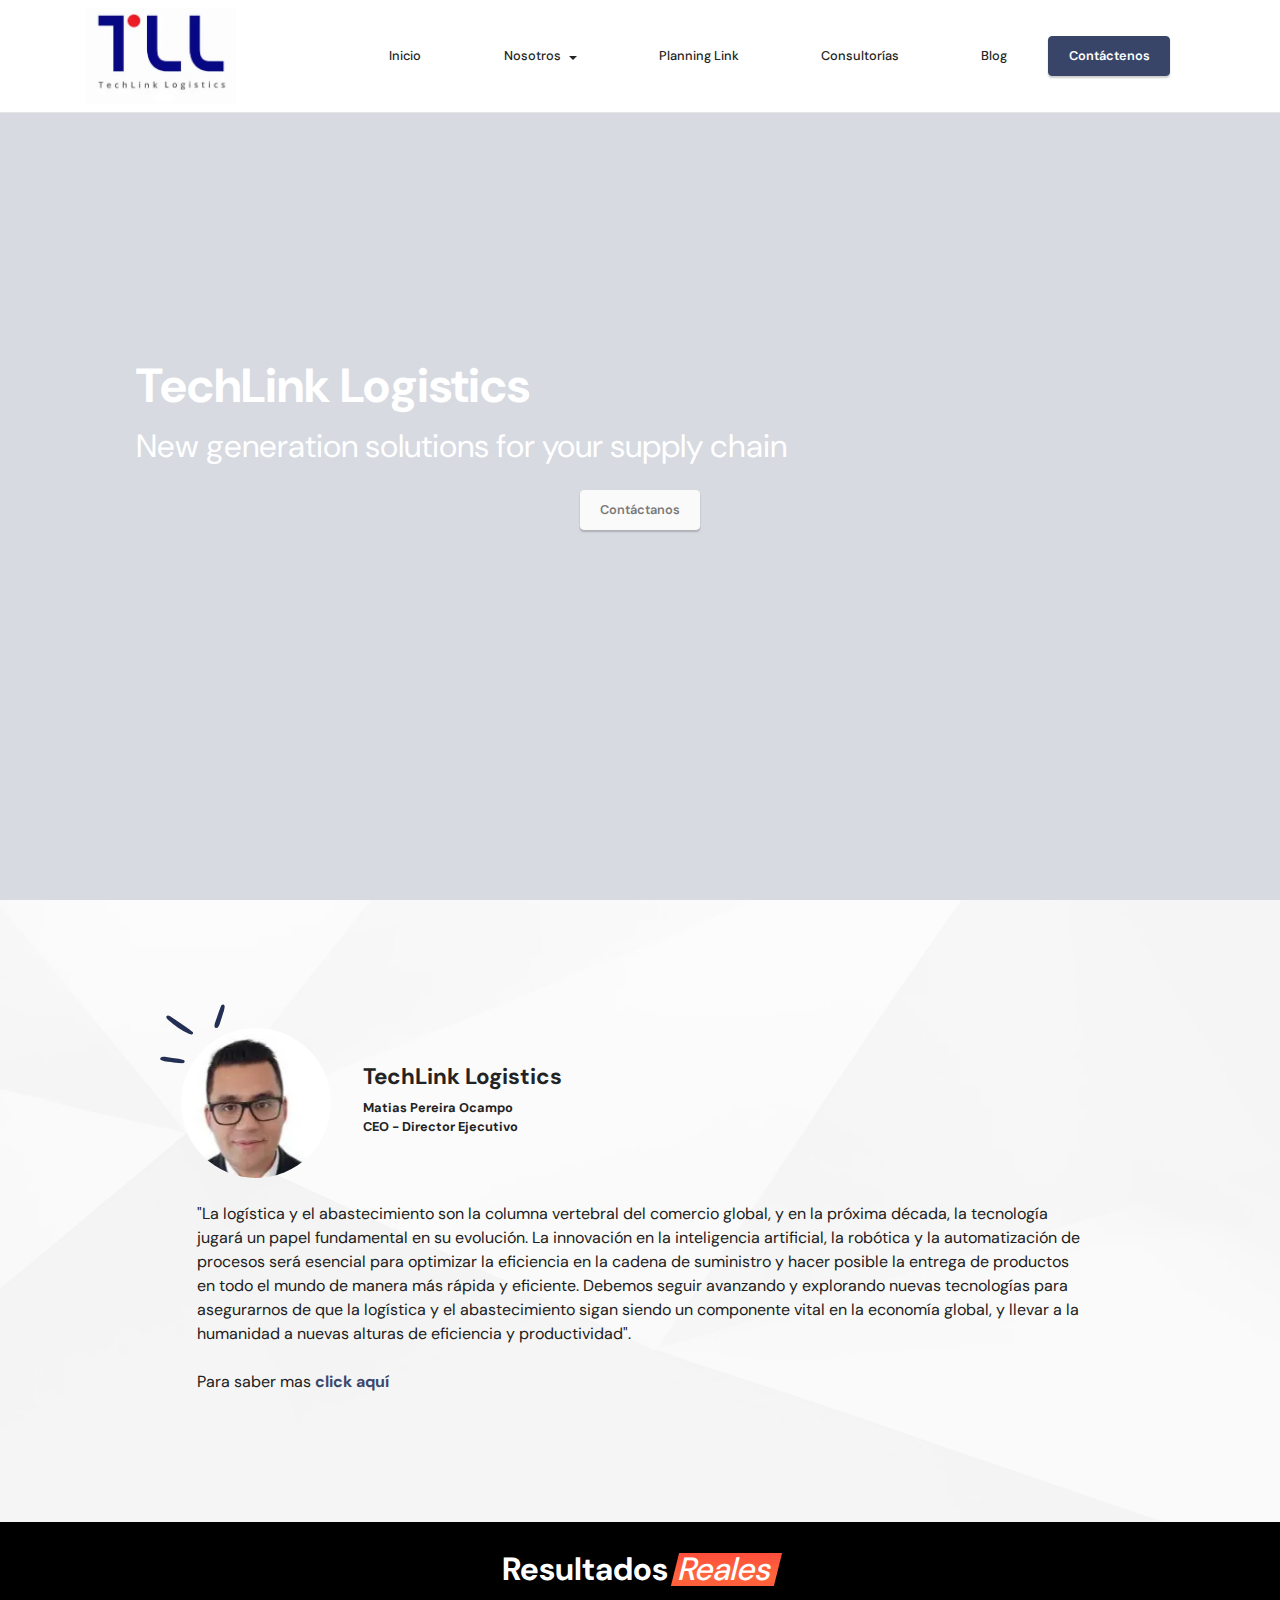
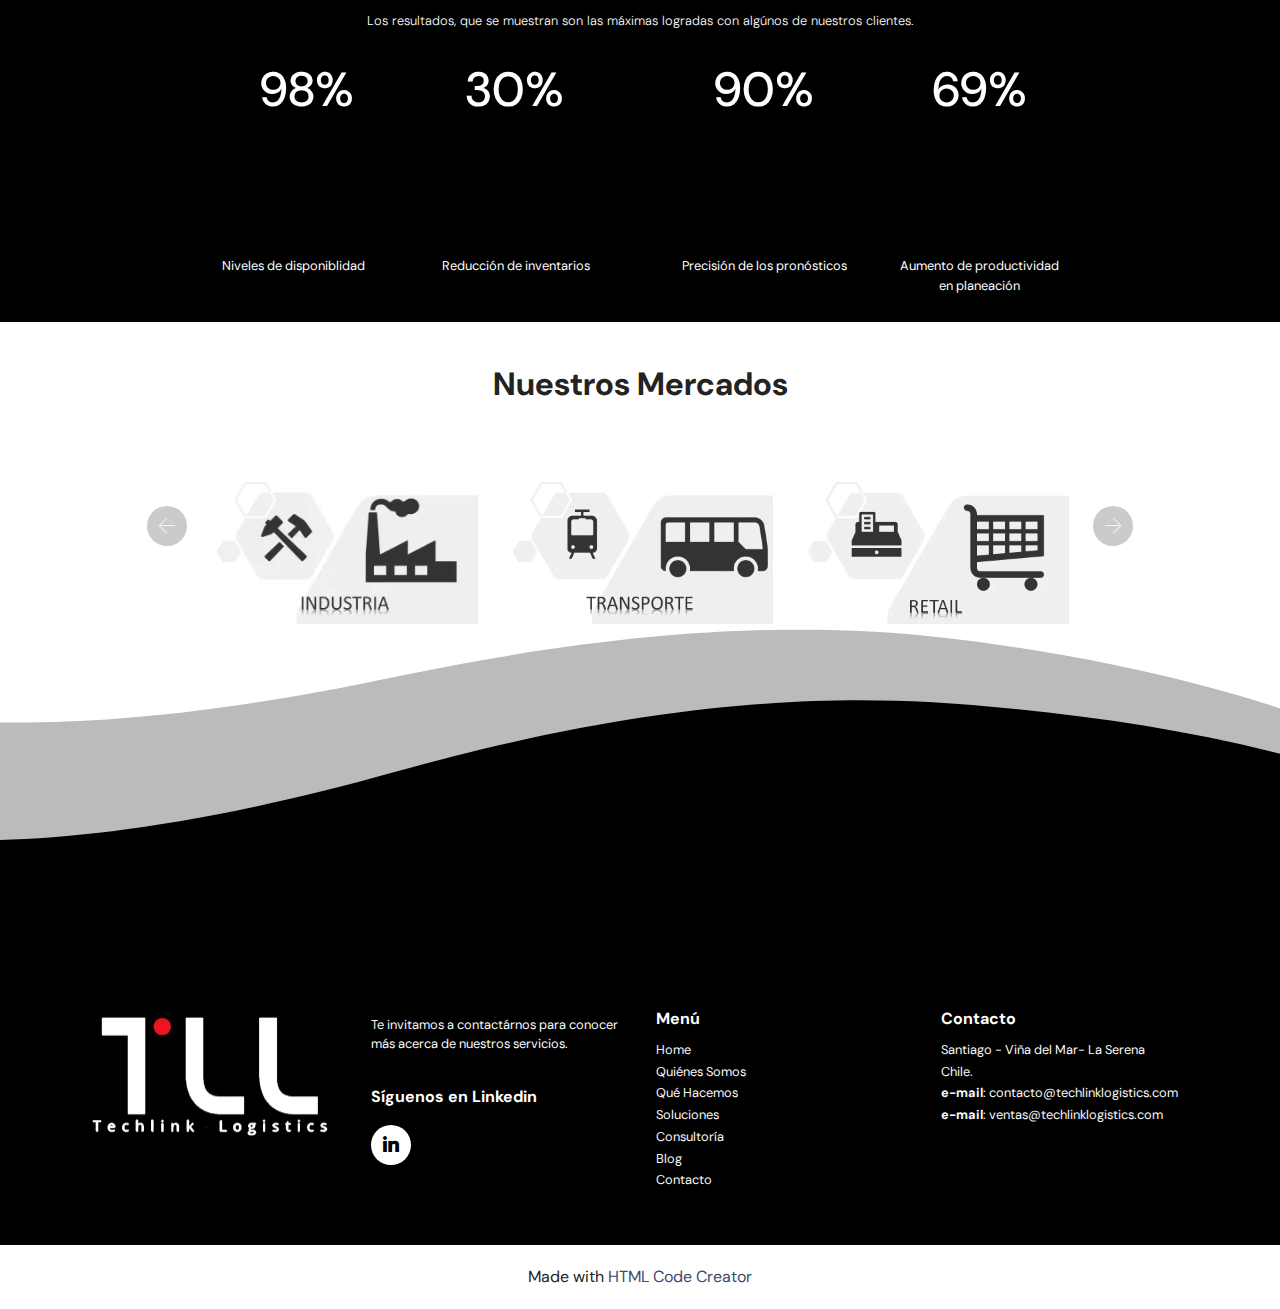
==== commit e331ddd4: "review01" ====
--- a/index.html
+++ b/index.html
@@ -386,7 +386,7 @@
             
         </div>
     </div>
-</section><section class="display-7" style="padding: 0;align-items: center;justify-content: center;flex-wrap: wrap;    align-content: center;display: flex;position: relative;height: 4rem;"><a href="https://mobiri.se/1274068" style="flex: 1 1;height: 4rem;position: absolute;width: 100%;z-index: 1;"><img alt="" style="height: 4rem;" src="[data-uri]"></a><p style="margin: 0;text-align: center;" class="display-7">Made with &#8204;</p><a style="z-index:1" href="https://mobirise.com/builder/no-code-website-builder.html">No Code Website Builder</a></section><script src="assets/bootstrap/js/bootstrap.bundle.min.js"></script>  <script src="assets/smoothscroll/smooth-scroll.js"></script>  <script src="assets/ytplayer/index.js"></script>  <script src="assets/dropdown/js/navbar-dropdown.js"></script>  <script src="assets/vimeoplayer/player.js"></script>  <script src="assets/as-pie-progress/as-pie-progress.min.js"></script>  <script src="assets/mbr-clients-slider/mbr-clients-slider.js"></script>  <script src="assets/theme/js/script.js"></script>  
+</section><section class="display-7" style="padding: 0;align-items: center;justify-content: center;flex-wrap: wrap;    align-content: center;display: flex;position: relative;height: 4rem;"><a href="https://mobiri.se/1274068" style="flex: 1 1;height: 4rem;position: absolute;width: 100%;z-index: 1;"><img alt="" style="height: 4rem;" src="[data-uri]"></a><p style="margin: 0;text-align: center;" class="display-7">Made with  &#8204;</p><a style="z-index:1" href="https://mobirise.com/builder/html-code-generator.html">HTML Code Creator</a></section><script src="assets/bootstrap/js/bootstrap.bundle.min.js"></script>  <script src="assets/smoothscroll/smooth-scroll.js"></script>  <script src="assets/ytplayer/index.js"></script>  <script src="assets/dropdown/js/navbar-dropdown.js"></script>  <script src="assets/vimeoplayer/player.js"></script>  <script src="assets/as-pie-progress/as-pie-progress.min.js"></script>  <script src="assets/mbr-clients-slider/mbr-clients-slider.js"></script>  <script src="assets/theme/js/script.js"></script>  
   
   
 </body>
--- a/assets/mobirise/css/mbr-additional.css
+++ b/assets/mobirise/css/mbr-additional.css
@@ -6826,6 +6826,507 @@
     left: -1rem;
   }
 }
+.cid-tF1blEqFXD {
+  padding-top: 8rem;
+  padding-bottom: 3rem;
+  position: relative;
+  overflow: hidden;
+  background-color: #ffffff;
+}
+.cid-tF1blEqFXD .mbr-section-title {
+  margin-bottom: 18px;
+  color: #202020;
+}
+.cid-tF1blEqFXD .head_title {
+  margin: 25px 0 58px;
+  text-align: center;
+}
+.cid-tF1blEqFXD .card_box {
+  margin-bottom: 65px;
+  height: 100%;
+  display: flex;
+  flex-flow: column nowrap;
+}
+.cid-tF1blEqFXD .card_info {
+  margin-bottom: 12px;
+}
+.cid-tF1blEqFXD .card_date {
+  color: #555555;
+}
+.cid-tF1blEqFXD .card_title {
+  line-height: 1.1em;
+  margin-bottom: 18px;
+  color: #202020;
+}
+.cid-tF1blEqFXD .card_text {
+  margin-top: 4px;
+}
+.cid-tF1blEqFXD .item-img {
+  margin-bottom: 30px;
+}
+.cid-tF1blEqFXD .item-img img {
+  width: 100%;
+  object-fit: cover;
+  display: block;
+  max-height: 450px;
+}
+.cid-tF1blEqFXD .linkBtn a {
+  position: relative;
+  display: inline-block;
+  padding: 1px 7px;
+  vertical-align: middle;
+  overflow: hidden;
+  line-height: 2em;
+  font-weight: 600;
+  text-decoration: none;
+  letter-spacing: .2em;
+}
+.cid-tF1blEqFXD .linkBtn a:after,
+.cid-tF1blEqFXD .linkBtn a:before {
+  content: '';
+  display: block;
+  width: 100%;
+  height: 1px;
+  position: absolute;
+  bottom: 0;
+  background-color: currentColor;
+  transition: transform 0.4s cubic-bezier(0.31, 0.29, 0.05, 0.96);
+}
+.cid-tF1blEqFXD .linkBtn a:before {
+  left: 0;
+}
+.cid-tF1blEqFXD .linkBtn a:after {
+  left: -100%;
+  transition-delay: .3s;
+}
+.cid-tF1blEqFXD .linkBtn a:hover:before,
+.cid-tF1blEqFXD .linkBtn a:hover:after {
+  transform: translateX(100%);
+}
+.cid-tF1blEL3M8 {
+  padding-top: 8rem;
+  padding-bottom: 2rem;
+  background-color: #000000;
+}
+.cid-tF1blEL3M8 .media-wrap {
+  padding: 0;
+}
+@media (max-width: 991px) {
+  .cid-tF1blEL3M8 .media-wrap {
+    margin-bottom: 1rem;
+  }
+}
+@media (max-width: 767px) {
+  .cid-tF1blEL3M8 .row {
+    text-align: center;
+  }
+  .cid-tF1blEL3M8 .row > div {
+    margin: auto;
+  }
+  .cid-tF1blEL3M8 .social-row {
+    justify-content: center;
+  }
+}
+.cid-tF1blEL3M8 .social-row {
+  display: flex;
+  flex-wrap: wrap;
+}
+.cid-tF1blEL3M8 .list {
+  list-style: none;
+  padding-left: 0;
+  color: #bbbbbb;
+}
+@media (max-width: 991px) {
+  .cid-tF1blEL3M8 .list {
+    margin-bottom: 2rem;
+  }
+}
+@media (min-width: 992px) {
+  .cid-tF1blEL3M8 .list {
+    margin-bottom: 0rem;
+  }
+}
+.cid-tF1blEL3M8 .mbr-text {
+  color: #fafafa;
+}
+.cid-tF1blEL3M8 .soc-item {
+  display: flex;
+  align-items: center;
+  justify-content: center;
+  border-radius: 50%;
+  background-color: white;
+  margin-right: 0.5rem;
+  margin-bottom: 1rem;
+  padding: 0.5rem;
+  height: 2.5rem;
+  width: 2.5rem;
+}
+.cid-tF1blEL3M8 .mbr-iconfont {
+  color: black;
+}
+@media (max-width: 991px) {
+  .cid-tF1blEL3M8 div > *:last-child {
+    margin-top: 0 !important;
+  }
+}
+.cid-tF1blFd0JP .dropdown-item:before {
+  font-family: MobiriseIcons !important;
+  content: '\e966';
+  display: inline-block;
+  width: 0;
+  position: absolute;
+  left: 1rem;
+  top: 0.5rem;
+  margin-right: 0.5rem;
+  line-height: -5;
+  font-size: inherit;
+  vertical-align: middle;
+  text-align: center;
+  overflow: hidden;
+  -webkit-transform: scale(0, 1);
+  transform: scale(0, 1);
+  -webkit-transition: all 0.25s ease-in-out;
+  -moz-transition: all 0.25s ease-in-out;
+  transition: all 0.25s ease-in-out;
+}
+.cid-tF1blFd0JP .dropdown-menu {
+  padding: 0;
+}
+.cid-tF1blFd0JP .dropdown-item {
+  border-bottom: 1px solid #e6e6e6;
+}
+.cid-tF1blFd0JP .dropdown-item:hover,
+.cid-tF1blFd0JP .dropdown-item:focus {
+  background: #3b486c !important;
+  color: white!important;
+}
+.cid-tF1blFd0JP .nav-dropdown .link {
+  padding: 0 0.3em !important;
+  margin: .667em 1em !important;
+}
+.cid-tF1blFd0JP .nav-dropdown .link.dropdown-toggle::after {
+  margin-left: 0.5rem;
+  margin-top: 0.2rem;
+}
+.cid-tF1blFd0JP .nav-link {
+  position: relative;
+}
+.cid-tF1blFd0JP .container {
+  display: flex;
+  margin: auto;
+}
+.cid-tF1blFd0JP .mbr-iconfont {
+  color: #000000 !important;
+  font-size: 1.5rem;
+  padding-right: .5rem;
+}
+.cid-tF1blFd0JP .navbar-caption {
+  padding-right: 4rem;
+}
+.cid-tF1blFd0JP .navbar-nav {
+  justify-content: space-between;
+  width: -webkit-fill-available;
+}
+.cid-tF1blFd0JP .dropdown-menu,
+.cid-tF1blFd0JP .navbar.opened {
+  background: #ffffff !important;
+}
+.cid-tF1blFd0JP .nav-item:focus,
+.cid-tF1blFd0JP .nav-link:focus {
+  outline: none;
+}
+.cid-tF1blFd0JP .dropdown .dropdown-menu .dropdown-item {
+  width: auto;
+  -webkit-transition: all 0.25s ease-in-out;
+  -moz-transition: all 0.25s ease-in-out;
+  transition: all 0.25s ease-in-out;
+}
+.cid-tF1blFd0JP .dropdown .dropdown-menu .dropdown-item::after {
+  right: 0.5rem;
+}
+.cid-tF1blFd0JP .dropdown .dropdown-menu .dropdown-item .mbr-iconfont {
+  margin-left: -1.8rem;
+  padding-right: 1rem;
+  font-size: inherit;
+}
+.cid-tF1blFd0JP .dropdown .dropdown-menu .dropdown-item .mbr-iconfont:before {
+  display: inline-block;
+  -webkit-transform: scale(1, 1);
+  transform: scale(1, 1);
+  -webkit-transition: all 0.25s ease-in-out;
+  -moz-transition: all 0.25s ease-in-out;
+  transition: all 0.25s ease-in-out;
+}
+.cid-tF1blFd0JP .collapsed .dropdown-menu .dropdown-item:before {
+  display: none;
+}
+.cid-tF1blFd0JP .collapsed .dropdown .dropdown-menu .dropdown-item {
+  padding: 0.235em 1.5em 0.235em 1.5em !important;
+  transition: none;
+  margin: 0 !important;
+}
+.cid-tF1blFd0JP .navbar {
+  min-height: 77px;
+  transition: all .3s;
+  border-bottom: 1px solid #e6e6e6;
+  background: #ffffff;
+}
+.cid-tF1blFd0JP .navbar.opened {
+  transition: all .3s;
+}
+.cid-tF1blFd0JP .navbar .dropdown-item {
+  padding: .5rem 1.8rem;
+}
+.cid-tF1blFd0JP .navbar .navbar-collapse {
+  justify-content: space-between;
+  z-index: 1;
+}
+.cid-tF1blFd0JP .navbar.collapsed .nav-item .nav-link::before {
+  display: none;
+}
+.cid-tF1blFd0JP .navbar.collapsed.opened .dropdown-menu {
+  top: 0;
+}
+@media (min-width: 992px) {
+  .cid-tF1blFd0JP .navbar.collapsed.opened:not(.navbar-short) .navbar-collapse {
+    max-height: calc(98.5vh - 6rem);
+  }
+}
+.cid-tF1blFd0JP .navbar.collapsed .dropdown-menu .dropdown-submenu {
+  left: 0 !important;
+}
+.cid-tF1blFd0JP .navbar.collapsed .dropdown-menu .dropdown-item:after {
+  right: auto;
+}
+.cid-tF1blFd0JP .navbar.collapsed .dropdown-menu .dropdown-toggle[data-toggle="dropdown-submenu"]:after {
+  margin-left: 0.5rem;
+  margin-top: 0.2rem;
+  border-top: 0.35em solid;
+  border-right: 0.35em solid transparent;
+  border-left: 0.35em solid transparent;
+  border-bottom: 0;
+  top: 55%;
+}
+.cid-tF1blFd0JP .navbar.collapsed ul.navbar-nav li {
+  margin: auto;
+}
+.cid-tF1blFd0JP .navbar.collapsed .dropdown-menu .dropdown-item {
+  padding: .25rem 1.5rem;
+  text-align: center;
+}
+.cid-tF1blFd0JP .navbar.collapsed .icons-menu {
+  padding-left: 0;
+  padding-right: 0;
+  padding-top: .5rem;
+  padding-bottom: .5rem;
+}
+@media (max-width: 991px) {
+  .cid-tF1blFd0JP .navbar .nav-item .nav-link::before {
+    display: none;
+  }
+  .cid-tF1blFd0JP .navbar.opened .dropdown-menu {
+    top: 0;
+  }
+  .cid-tF1blFd0JP .navbar .dropdown-menu .dropdown-submenu {
+    left: 0 !important;
+  }
+  .cid-tF1blFd0JP .navbar .dropdown-menu .dropdown-item:after {
+    right: auto;
+  }
+  .cid-tF1blFd0JP .navbar .dropdown-menu .dropdown-toggle[data-toggle="dropdown-submenu"]:after {
+    margin-left: 0.5rem;
+    margin-top: 0.2rem;
+    border-top: 0.35em solid;
+    border-right: 0.35em solid transparent;
+    border-left: 0.35em solid transparent;
+    border-bottom: 0;
+    top: 55%;
+  }
+  .cid-tF1blFd0JP .navbar .navbar-logo img {
+    height: 3.8rem !important;
+  }
+  .cid-tF1blFd0JP .navbar ul.navbar-nav li {
+    margin: auto;
+  }
+  .cid-tF1blFd0JP .navbar .dropdown-menu .dropdown-item {
+    padding: .25rem 1.5rem !important;
+    text-align: center;
+  }
+  .cid-tF1blFd0JP .navbar .navbar-brand {
+    -webkit-flex-shrink: initial;
+    flex-shrink: initial;
+    -webkit-flex-basis: auto;
+    flex-basis: auto;
+    word-break: break-word;
+    padding-right: 2rem;
+  }
+  .cid-tF1blFd0JP .navbar .navbar-toggler {
+    -webkit-flex-basis: auto;
+    flex-basis: auto;
+  }
+  .cid-tF1blFd0JP .navbar .icons-menu {
+    padding-left: 0;
+    padding-top: .5rem;
+    padding-bottom: .5rem;
+  }
+}
+.cid-tF1blFd0JP .navbar.navbar-short {
+  background: #ffffff !important;
+  min-height: 60px;
+}
+.cid-tF1blFd0JP .navbar.navbar-short .navbar-logo img {
+  height: 3rem !important;
+}
+.cid-tF1blFd0JP .navbar.navbar-short .navbar-brand {
+  padding: 0;
+}
+.cid-tF1blFd0JP .navbar-brand {
+  -webkit-flex-shrink: 0;
+  flex-shrink: 0;
+  -webkit-align-items: center;
+  align-items: center;
+  margin-right: 0;
+  padding: 0;
+  transition: all .3s;
+  word-break: break-word;
+  z-index: 1;
+}
+.cid-tF1blFd0JP .navbar-brand .navbar-caption {
+  line-height: inherit !important;
+}
+.cid-tF1blFd0JP .navbar-brand .navbar-logo a {
+  outline: none;
+}
+.cid-tF1blFd0JP .dropdown-item.active,
+.cid-tF1blFd0JP .dropdown-item:active {
+  background-color: transparent;
+}
+.cid-tF1blFd0JP .navbar-expand-lg .navbar-nav .nav-link {
+  padding: 0;
+}
+.cid-tF1blFd0JP .nav-dropdown .link.dropdown-toggle {
+  margin-right: 1.667em;
+}
+.cid-tF1blFd0JP .nav-dropdown .link.dropdown-toggle[aria-expanded="true"] {
+  margin-right: 0;
+  padding: 0.667em 1.667em;
+}
+.cid-tF1blFd0JP .navbar.navbar-expand-lg .dropdown .dropdown-menu {
+  background: #ffffff;
+}
+.cid-tF1blFd0JP .navbar.navbar-expand-lg .dropdown .dropdown-menu .dropdown-submenu {
+  margin: 0;
+  left: 100%;
+}
+.cid-tF1blFd0JP .navbar .dropdown.open > .dropdown-menu {
+  display: block;
+}
+.cid-tF1blFd0JP ul.navbar-nav {
+  -webkit-flex-wrap: wrap;
+  flex-wrap: wrap;
+}
+.cid-tF1blFd0JP .navbar-buttons {
+  text-align: center;
+  min-width: 170px;
+}
+.cid-tF1blFd0JP button.navbar-toggler {
+  outline: none;
+  width: 31px;
+  height: 20px;
+  cursor: pointer;
+  transition: all .2s;
+  position: relative;
+  -webkit-align-self: center;
+  align-self: center;
+}
+.cid-tF1blFd0JP button.navbar-toggler .hamburger span {
+  position: absolute;
+  right: 0;
+  width: 30px;
+  height: 2px;
+  border-right: 5px;
+  background-color: #290543;
+}
+.cid-tF1blFd0JP button.navbar-toggler .hamburger span:nth-child(1) {
+  top: 0;
+  transition: all .2s;
+}
+.cid-tF1blFd0JP button.navbar-toggler .hamburger span:nth-child(2) {
+  top: 8px;
+  transition: all .15s;
+}
+.cid-tF1blFd0JP button.navbar-toggler .hamburger span:nth-child(3) {
+  top: 8px;
+  transition: all .15s;
+}
+.cid-tF1blFd0JP button.navbar-toggler .hamburger span:nth-child(4) {
+  top: 16px;
+  transition: all .2s;
+}
+.cid-tF1blFd0JP nav.opened .hamburger span:nth-child(1) {
+  top: 8px;
+  width: 0;
+  opacity: 0;
+  right: 50%;
+  transition: all .2s;
+}
+.cid-tF1blFd0JP nav.opened .hamburger span:nth-child(2) {
+  -webkit-transform: rotate(45deg);
+  transform: rotate(45deg);
+  transition: all .25s;
+}
+.cid-tF1blFd0JP nav.opened .hamburger span:nth-child(3) {
+  -webkit-transform: rotate(-45deg);
+  transform: rotate(-45deg);
+  transition: all .25s;
+}
+.cid-tF1blFd0JP nav.opened .hamburger span:nth-child(4) {
+  top: 8px;
+  width: 0;
+  opacity: 0;
+  right: 50%;
+  transition: all .2s;
+}
+.cid-tF1blFd0JP .navbar-dropdown {
+  padding: .5rem 1rem;
+  position: fixed;
+}
+.cid-tF1blFd0JP a.nav-link {
+  display: flex;
+  -webkit-align-items: center;
+  align-items: center;
+  -webkit-justify-content: center;
+  justify-content: center;
+}
+.cid-tF1blFd0JP .icons-menu {
+  -webkit-flex-wrap: wrap;
+  flex-wrap: wrap;
+  min-width: 160px;
+  display: flex;
+  -webkit-justify-content: center;
+  justify-content: center;
+  padding-left: 1rem;
+  padding-right: 1rem;
+  padding-top: 0.3rem;
+  text-align: center;
+}
+.cid-tF1blFd0JP .icons-menu span {
+  font-size: 20px;
+  color: #ffffff;
+}
+@media screen and (-ms-high-contrast: active), (-ms-high-contrast: none) {
+  .cid-tF1blFd0JP .navbar {
+    height: 77px;
+  }
+  .cid-tF1blFd0JP .navbar.opened {
+    height: auto;
+  }
+  .cid-tF1blFd0JP .nav-item .nav-link:hover::before {
+    width: 175%;
+    max-width: calc(100% + 2rem);
+    left: -1rem;
+  }
+}
 .cid-tEZLGmuQcn {
   padding-top: 8rem;
   padding-bottom: 3rem;
@@ -7327,504 +7828,3 @@
     left: -1rem;
   }
 }
-.cid-tF1blEqFXD {
-  padding-top: 8rem;
-  padding-bottom: 3rem;
-  position: relative;
-  overflow: hidden;
-  background-color: #ffffff;
-}
-.cid-tF1blEqFXD .mbr-section-title {
-  margin-bottom: 18px;
-  color: #202020;
-}
-.cid-tF1blEqFXD .head_title {
-  margin: 25px 0 58px;
-  text-align: center;
-}
-.cid-tF1blEqFXD .card_box {
-  margin-bottom: 65px;
-  height: 100%;
-  display: flex;
-  flex-flow: column nowrap;
-}
-.cid-tF1blEqFXD .card_info {
-  margin-bottom: 12px;
-}
-.cid-tF1blEqFXD .card_date {
-  color: #555555;
-}
-.cid-tF1blEqFXD .card_title {
-  line-height: 1.1em;
-  margin-bottom: 18px;
-  color: #202020;
-}
-.cid-tF1blEqFXD .card_text {
-  margin-top: 4px;
-}
-.cid-tF1blEqFXD .item-img {
-  margin-bottom: 30px;
-}
-.cid-tF1blEqFXD .item-img img {
-  width: 100%;
-  object-fit: cover;
-  display: block;
-  max-height: 450px;
-}
-.cid-tF1blEqFXD .linkBtn a {
-  position: relative;
-  display: inline-block;
-  padding: 1px 7px;
-  vertical-align: middle;
-  overflow: hidden;
-  line-height: 2em;
-  font-weight: 600;
-  text-decoration: none;
-  letter-spacing: .2em;
-}
-.cid-tF1blEqFXD .linkBtn a:after,
-.cid-tF1blEqFXD .linkBtn a:before {
-  content: '';
-  display: block;
-  width: 100%;
-  height: 1px;
-  position: absolute;
-  bottom: 0;
-  background-color: currentColor;
-  transition: transform 0.4s cubic-bezier(0.31, 0.29, 0.05, 0.96);
-}
-.cid-tF1blEqFXD .linkBtn a:before {
-  left: 0;
-}
-.cid-tF1blEqFXD .linkBtn a:after {
-  left: -100%;
-  transition-delay: .3s;
-}
-.cid-tF1blEqFXD .linkBtn a:hover:before,
-.cid-tF1blEqFXD .linkBtn a:hover:after {
-  transform: translateX(100%);
-}
-.cid-tF1blEL3M8 {
-  padding-top: 8rem;
-  padding-bottom: 2rem;
-  background-color: #000000;
-}
-.cid-tF1blEL3M8 .media-wrap {
-  padding: 0;
-}
-@media (max-width: 991px) {
-  .cid-tF1blEL3M8 .media-wrap {
-    margin-bottom: 1rem;
-  }
-}
-@media (max-width: 767px) {
-  .cid-tF1blEL3M8 .row {
-    text-align: center;
-  }
-  .cid-tF1blEL3M8 .row > div {
-    margin: auto;
-  }
-  .cid-tF1blEL3M8 .social-row {
-    justify-content: center;
-  }
-}
-.cid-tF1blEL3M8 .social-row {
-  display: flex;
-  flex-wrap: wrap;
-}
-.cid-tF1blEL3M8 .list {
-  list-style: none;
-  padding-left: 0;
-  color: #bbbbbb;
-}
-@media (max-width: 991px) {
-  .cid-tF1blEL3M8 .list {
-    margin-bottom: 2rem;
-  }
-}
-@media (min-width: 992px) {
-  .cid-tF1blEL3M8 .list {
-    margin-bottom: 0rem;
-  }
-}
-.cid-tF1blEL3M8 .mbr-text {
-  color: #fafafa;
-}
-.cid-tF1blEL3M8 .soc-item {
-  display: flex;
-  align-items: center;
-  justify-content: center;
-  border-radius: 50%;
-  background-color: white;
-  margin-right: 0.5rem;
-  margin-bottom: 1rem;
-  padding: 0.5rem;
-  height: 2.5rem;
-  width: 2.5rem;
-}
-.cid-tF1blEL3M8 .mbr-iconfont {
-  color: black;
-}
-@media (max-width: 991px) {
-  .cid-tF1blEL3M8 div > *:last-child {
-    margin-top: 0 !important;
-  }
-}
-.cid-tF1blFd0JP .dropdown-item:before {
-  font-family: MobiriseIcons !important;
-  content: '\e966';
-  display: inline-block;
-  width: 0;
-  position: absolute;
-  left: 1rem;
-  top: 0.5rem;
-  margin-right: 0.5rem;
-  line-height: -5;
-  font-size: inherit;
-  vertical-align: middle;
-  text-align: center;
-  overflow: hidden;
-  -webkit-transform: scale(0, 1);
-  transform: scale(0, 1);
-  -webkit-transition: all 0.25s ease-in-out;
-  -moz-transition: all 0.25s ease-in-out;
-  transition: all 0.25s ease-in-out;
-}
-.cid-tF1blFd0JP .dropdown-menu {
-  padding: 0;
-}
-.cid-tF1blFd0JP .dropdown-item {
-  border-bottom: 1px solid #e6e6e6;
-}
-.cid-tF1blFd0JP .dropdown-item:hover,
-.cid-tF1blFd0JP .dropdown-item:focus {
-  background: #3b486c !important;
-  color: white!important;
-}
-.cid-tF1blFd0JP .nav-dropdown .link {
-  padding: 0 0.3em !important;
-  margin: .667em 1em !important;
-}
-.cid-tF1blFd0JP .nav-dropdown .link.dropdown-toggle::after {
-  margin-left: 0.5rem;
-  margin-top: 0.2rem;
-}
-.cid-tF1blFd0JP .nav-link {
-  position: relative;
-}
-.cid-tF1blFd0JP .container {
-  display: flex;
-  margin: auto;
-}
-.cid-tF1blFd0JP .mbr-iconfont {
-  color: #000000 !important;
-  font-size: 1.5rem;
-  padding-right: .5rem;
-}
-.cid-tF1blFd0JP .navbar-caption {
-  padding-right: 4rem;
-}
-.cid-tF1blFd0JP .navbar-nav {
-  justify-content: space-between;
-  width: -webkit-fill-available;
-}
-.cid-tF1blFd0JP .dropdown-menu,
-.cid-tF1blFd0JP .navbar.opened {
-  background: #ffffff !important;
-}
-.cid-tF1blFd0JP .nav-item:focus,
-.cid-tF1blFd0JP .nav-link:focus {
-  outline: none;
-}
-.cid-tF1blFd0JP .dropdown .dropdown-menu .dropdown-item {
-  width: auto;
-  -webkit-transition: all 0.25s ease-in-out;
-  -moz-transition: all 0.25s ease-in-out;
-  transition: all 0.25s ease-in-out;
-}
-.cid-tF1blFd0JP .dropdown .dropdown-menu .dropdown-item::after {
-  right: 0.5rem;
-}
-.cid-tF1blFd0JP .dropdown .dropdown-menu .dropdown-item .mbr-iconfont {
-  margin-left: -1.8rem;
-  padding-right: 1rem;
-  font-size: inherit;
-}
-.cid-tF1blFd0JP .dropdown .dropdown-menu .dropdown-item .mbr-iconfont:before {
-  display: inline-block;
-  -webkit-transform: scale(1, 1);
-  transform: scale(1, 1);
-  -webkit-transition: all 0.25s ease-in-out;
-  -moz-transition: all 0.25s ease-in-out;
-  transition: all 0.25s ease-in-out;
-}
-.cid-tF1blFd0JP .collapsed .dropdown-menu .dropdown-item:before {
-  display: none;
-}
-.cid-tF1blFd0JP .collapsed .dropdown .dropdown-menu .dropdown-item {
-  padding: 0.235em 1.5em 0.235em 1.5em !important;
-  transition: none;
-  margin: 0 !important;
-}
-.cid-tF1blFd0JP .navbar {
-  min-height: 77px;
-  transition: all .3s;
-  border-bottom: 1px solid #e6e6e6;
-  background: #ffffff;
-}
-.cid-tF1blFd0JP .navbar.opened {
-  transition: all .3s;
-}
-.cid-tF1blFd0JP .navbar .dropdown-item {
-  padding: .5rem 1.8rem;
-}
-.cid-tF1blFd0JP .navbar .navbar-collapse {
-  justify-content: space-between;
-  z-index: 1;
-}
-.cid-tF1blFd0JP .navbar.collapsed .nav-item .nav-link::before {
-  display: none;
-}
-.cid-tF1blFd0JP .navbar.collapsed.opened .dropdown-menu {
-  top: 0;
-}
-@media (min-width: 992px) {
-  .cid-tF1blFd0JP .navbar.collapsed.opened:not(.navbar-short) .navbar-collapse {
-    max-height: calc(98.5vh - 6rem);
-  }
-}
-.cid-tF1blFd0JP .navbar.collapsed .dropdown-menu .dropdown-submenu {
-  left: 0 !important;
-}
-.cid-tF1blFd0JP .navbar.collapsed .dropdown-menu .dropdown-item:after {
-  right: auto;
-}
-.cid-tF1blFd0JP .navbar.collapsed .dropdown-menu .dropdown-toggle[data-toggle="dropdown-submenu"]:after {
-  margin-left: 0.5rem;
-  margin-top: 0.2rem;
-  border-top: 0.35em solid;
-  border-right: 0.35em solid transparent;
-  border-left: 0.35em solid transparent;
-  border-bottom: 0;
-  top: 55%;
-}
-.cid-tF1blFd0JP .navbar.collapsed ul.navbar-nav li {
-  margin: auto;
-}
-.cid-tF1blFd0JP .navbar.collapsed .dropdown-menu .dropdown-item {
-  padding: .25rem 1.5rem;
-  text-align: center;
-}
-.cid-tF1blFd0JP .navbar.collapsed .icons-menu {
-  padding-left: 0;
-  padding-right: 0;
-  padding-top: .5rem;
-  padding-bottom: .5rem;
-}
-@media (max-width: 991px) {
-  .cid-tF1blFd0JP .navbar .nav-item .nav-link::before {
-    display: none;
-  }
-  .cid-tF1blFd0JP .navbar.opened .dropdown-menu {
-    top: 0;
-  }
-  .cid-tF1blFd0JP .navbar .dropdown-menu .dropdown-submenu {
-    left: 0 !important;
-  }
-  .cid-tF1blFd0JP .navbar .dropdown-menu .dropdown-item:after {
-    right: auto;
-  }
-  .cid-tF1blFd0JP .navbar .dropdown-menu .dropdown-toggle[data-toggle="dropdown-submenu"]:after {
-    margin-left: 0.5rem;
-    margin-top: 0.2rem;
-    border-top: 0.35em solid;
-    border-right: 0.35em solid transparent;
-    border-left: 0.35em solid transparent;
-    border-bottom: 0;
-    top: 55%;
-  }
-  .cid-tF1blFd0JP .navbar .navbar-logo img {
-    height: 3.8rem !important;
-  }
-  .cid-tF1blFd0JP .navbar ul.navbar-nav li {
-    margin: auto;
-  }
-  .cid-tF1blFd0JP .navbar .dropdown-menu .dropdown-item {
-    padding: .25rem 1.5rem !important;
-    text-align: center;
-  }
-  .cid-tF1blFd0JP .navbar .navbar-brand {
-    -webkit-flex-shrink: initial;
-    flex-shrink: initial;
-    -webkit-flex-basis: auto;
-    flex-basis: auto;
-    word-break: break-word;
-    padding-right: 2rem;
-  }
-  .cid-tF1blFd0JP .navbar .navbar-toggler {
-    -webkit-flex-basis: auto;
-    flex-basis: auto;
-  }
-  .cid-tF1blFd0JP .navbar .icons-menu {
-    padding-left: 0;
-    padding-top: .5rem;
-    padding-bottom: .5rem;
-  }
-}
-.cid-tF1blFd0JP .navbar.navbar-short {
-  background: #ffffff !important;
-  min-height: 60px;
-}
-.cid-tF1blFd0JP .navbar.navbar-short .navbar-logo img {
-  height: 3rem !important;
-}
-.cid-tF1blFd0JP .navbar.navbar-short .navbar-brand {
-  padding: 0;
-}
-.cid-tF1blFd0JP .navbar-brand {
-  -webkit-flex-shrink: 0;
-  flex-shrink: 0;
-  -webkit-align-items: center;
-  align-items: center;
-  margin-right: 0;
-  padding: 0;
-  transition: all .3s;
-  word-break: break-word;
-  z-index: 1;
-}
-.cid-tF1blFd0JP .navbar-brand .navbar-caption {
-  line-height: inherit !important;
-}
-.cid-tF1blFd0JP .navbar-brand .navbar-logo a {
-  outline: none;
-}
-.cid-tF1blFd0JP .dropdown-item.active,
-.cid-tF1blFd0JP .dropdown-item:active {
-  background-color: transparent;
-}
-.cid-tF1blFd0JP .navbar-expand-lg .navbar-nav .nav-link {
-  padding: 0;
-}
-.cid-tF1blFd0JP .nav-dropdown .link.dropdown-toggle {
-  margin-right: 1.667em;
-}
-.cid-tF1blFd0JP .nav-dropdown .link.dropdown-toggle[aria-expanded="true"] {
-  margin-right: 0;
-  padding: 0.667em 1.667em;
-}
-.cid-tF1blFd0JP .navbar.navbar-expand-lg .dropdown .dropdown-menu {
-  background: #ffffff;
-}
-.cid-tF1blFd0JP .navbar.navbar-expand-lg .dropdown .dropdown-menu .dropdown-submenu {
-  margin: 0;
-  left: 100%;
-}
-.cid-tF1blFd0JP .navbar .dropdown.open > .dropdown-menu {
-  display: block;
-}
-.cid-tF1blFd0JP ul.navbar-nav {
-  -webkit-flex-wrap: wrap;
-  flex-wrap: wrap;
-}
-.cid-tF1blFd0JP .navbar-buttons {
-  text-align: center;
-  min-width: 170px;
-}
-.cid-tF1blFd0JP button.navbar-toggler {
-  outline: none;
-  width: 31px;
-  height: 20px;
-  cursor: pointer;
-  transition: all .2s;
-  position: relative;
-  -webkit-align-self: center;
-  align-self: center;
-}
-.cid-tF1blFd0JP button.navbar-toggler .hamburger span {
-  position: absolute;
-  right: 0;
-  width: 30px;
-  height: 2px;
-  border-right: 5px;
-  background-color: #290543;
-}
-.cid-tF1blFd0JP button.navbar-toggler .hamburger span:nth-child(1) {
-  top: 0;
-  transition: all .2s;
-}
-.cid-tF1blFd0JP button.navbar-toggler .hamburger span:nth-child(2) {
-  top: 8px;
-  transition: all .15s;
-}
-.cid-tF1blFd0JP button.navbar-toggler .hamburger span:nth-child(3) {
-  top: 8px;
-  transition: all .15s;
-}
-.cid-tF1blFd0JP button.navbar-toggler .hamburger span:nth-child(4) {
-  top: 16px;
-  transition: all .2s;
-}
-.cid-tF1blFd0JP nav.opened .hamburger span:nth-child(1) {
-  top: 8px;
-  width: 0;
-  opacity: 0;
-  right: 50%;
-  transition: all .2s;
-}
-.cid-tF1blFd0JP nav.opened .hamburger span:nth-child(2) {
-  -webkit-transform: rotate(45deg);
-  transform: rotate(45deg);
-  transition: all .25s;
-}
-.cid-tF1blFd0JP nav.opened .hamburger span:nth-child(3) {
-  -webkit-transform: rotate(-45deg);
-  transform: rotate(-45deg);
-  transition: all .25s;
-}
-.cid-tF1blFd0JP nav.opened .hamburger span:nth-child(4) {
-  top: 8px;
-  width: 0;
-  opacity: 0;
-  right: 50%;
-  transition: all .2s;
-}
-.cid-tF1blFd0JP .navbar-dropdown {
-  padding: .5rem 1rem;
-  position: fixed;
-}
-.cid-tF1blFd0JP a.nav-link {
-  display: flex;
-  -webkit-align-items: center;
-  align-items: center;
-  -webkit-justify-content: center;
-  justify-content: center;
-}
-.cid-tF1blFd0JP .icons-menu {
-  -webkit-flex-wrap: wrap;
-  flex-wrap: wrap;
-  min-width: 160px;
-  display: flex;
-  -webkit-justify-content: center;
-  justify-content: center;
-  padding-left: 1rem;
-  padding-right: 1rem;
-  padding-top: 0.3rem;
-  text-align: center;
-}
-.cid-tF1blFd0JP .icons-menu span {
-  font-size: 20px;
-  color: #ffffff;
-}
-@media screen and (-ms-high-contrast: active), (-ms-high-contrast: none) {
-  .cid-tF1blFd0JP .navbar {
-    height: 77px;
-  }
-  .cid-tF1blFd0JP .navbar.opened {
-    height: auto;
-  }
-  .cid-tF1blFd0JP .nav-item .nav-link:hover::before {
-    width: 175%;
-    max-width: calc(100% + 2rem);
-    left: -1rem;
-  }
-}
--- a/assets/mobirise/css/mbr-additional.css
+++ b/assets/mobirise/css/mbr-additional.css
@@ -6826,6 +6826,507 @@
     left: -1rem;
   }
 }
+.cid-tF1blEqFXD {
+  padding-top: 8rem;
+  padding-bottom: 3rem;
+  position: relative;
+  overflow: hidden;
+  background-color: #ffffff;
+}
+.cid-tF1blEqFXD .mbr-section-title {
+  margin-bottom: 18px;
+  color: #202020;
+}
+.cid-tF1blEqFXD .head_title {
+  margin: 25px 0 58px;
+  text-align: center;
+}
+.cid-tF1blEqFXD .card_box {
+  margin-bottom: 65px;
+  height: 100%;
+  display: flex;
+  flex-flow: column nowrap;
+}
+.cid-tF1blEqFXD .card_info {
+  margin-bottom: 12px;
+}
+.cid-tF1blEqFXD .card_date {
+  color: #555555;
+}
+.cid-tF1blEqFXD .card_title {
+  line-height: 1.1em;
+  margin-bottom: 18px;
+  color: #202020;
+}
+.cid-tF1blEqFXD .card_text {
+  margin-top: 4px;
+}
+.cid-tF1blEqFXD .item-img {
+  margin-bottom: 30px;
+}
+.cid-tF1blEqFXD .item-img img {
+  width: 100%;
+  object-fit: cover;
+  display: block;
+  max-height: 450px;
+}
+.cid-tF1blEqFXD .linkBtn a {
+  position: relative;
+  display: inline-block;
+  padding: 1px 7px;
+  vertical-align: middle;
+  overflow: hidden;
+  line-height: 2em;
+  font-weight: 600;
+  text-decoration: none;
+  letter-spacing: .2em;
+}
+.cid-tF1blEqFXD .linkBtn a:after,
+.cid-tF1blEqFXD .linkBtn a:before {
+  content: '';
+  display: block;
+  width: 100%;
+  height: 1px;
+  position: absolute;
+  bottom: 0;
+  background-color: currentColor;
+  transition: transform 0.4s cubic-bezier(0.31, 0.29, 0.05, 0.96);
+}
+.cid-tF1blEqFXD .linkBtn a:before {
+  left: 0;
+}
+.cid-tF1blEqFXD .linkBtn a:after {
+  left: -100%;
+  transition-delay: .3s;
+}
+.cid-tF1blEqFXD .linkBtn a:hover:before,
+.cid-tF1blEqFXD .linkBtn a:hover:after {
+  transform: translateX(100%);
+}
+.cid-tF1blEL3M8 {
+  padding-top: 8rem;
+  padding-bottom: 2rem;
+  background-color: #000000;
+}
+.cid-tF1blEL3M8 .media-wrap {
+  padding: 0;
+}
+@media (max-width: 991px) {
+  .cid-tF1blEL3M8 .media-wrap {
+    margin-bottom: 1rem;
+  }
+}
+@media (max-width: 767px) {
+  .cid-tF1blEL3M8 .row {
+    text-align: center;
+  }
+  .cid-tF1blEL3M8 .row > div {
+    margin: auto;
+  }
+  .cid-tF1blEL3M8 .social-row {
+    justify-content: center;
+  }
+}
+.cid-tF1blEL3M8 .social-row {
+  display: flex;
+  flex-wrap: wrap;
+}
+.cid-tF1blEL3M8 .list {
+  list-style: none;
+  padding-left: 0;
+  color: #bbbbbb;
+}
+@media (max-width: 991px) {
+  .cid-tF1blEL3M8 .list {
+    margin-bottom: 2rem;
+  }
+}
+@media (min-width: 992px) {
+  .cid-tF1blEL3M8 .list {
+    margin-bottom: 0rem;
+  }
+}
+.cid-tF1blEL3M8 .mbr-text {
+  color: #fafafa;
+}
+.cid-tF1blEL3M8 .soc-item {
+  display: flex;
+  align-items: center;
+  justify-content: center;
+  border-radius: 50%;
+  background-color: white;
+  margin-right: 0.5rem;
+  margin-bottom: 1rem;
+  padding: 0.5rem;
+  height: 2.5rem;
+  width: 2.5rem;
+}
+.cid-tF1blEL3M8 .mbr-iconfont {
+  color: black;
+}
+@media (max-width: 991px) {
+  .cid-tF1blEL3M8 div > *:last-child {
+    margin-top: 0 !important;
+  }
+}
+.cid-tF1blFd0JP .dropdown-item:before {
+  font-family: MobiriseIcons !important;
+  content: '\e966';
+  display: inline-block;
+  width: 0;
+  position: absolute;
+  left: 1rem;
+  top: 0.5rem;
+  margin-right: 0.5rem;
+  line-height: -5;
+  font-size: inherit;
+  vertical-align: middle;
+  text-align: center;
+  overflow: hidden;
+  -webkit-transform: scale(0, 1);
+  transform: scale(0, 1);
+  -webkit-transition: all 0.25s ease-in-out;
+  -moz-transition: all 0.25s ease-in-out;
+  transition: all 0.25s ease-in-out;
+}
+.cid-tF1blFd0JP .dropdown-menu {
+  padding: 0;
+}
+.cid-tF1blFd0JP .dropdown-item {
+  border-bottom: 1px solid #e6e6e6;
+}
+.cid-tF1blFd0JP .dropdown-item:hover,
+.cid-tF1blFd0JP .dropdown-item:focus {
+  background: #3b486c !important;
+  color: white!important;
+}
+.cid-tF1blFd0JP .nav-dropdown .link {
+  padding: 0 0.3em !important;
+  margin: .667em 1em !important;
+}
+.cid-tF1blFd0JP .nav-dropdown .link.dropdown-toggle::after {
+  margin-left: 0.5rem;
+  margin-top: 0.2rem;
+}
+.cid-tF1blFd0JP .nav-link {
+  position: relative;
+}
+.cid-tF1blFd0JP .container {
+  display: flex;
+  margin: auto;
+}
+.cid-tF1blFd0JP .mbr-iconfont {
+  color: #000000 !important;
+  font-size: 1.5rem;
+  padding-right: .5rem;
+}
+.cid-tF1blFd0JP .navbar-caption {
+  padding-right: 4rem;
+}
+.cid-tF1blFd0JP .navbar-nav {
+  justify-content: space-between;
+  width: -webkit-fill-available;
+}
+.cid-tF1blFd0JP .dropdown-menu,
+.cid-tF1blFd0JP .navbar.opened {
+  background: #ffffff !important;
+}
+.cid-tF1blFd0JP .nav-item:focus,
+.cid-tF1blFd0JP .nav-link:focus {
+  outline: none;
+}
+.cid-tF1blFd0JP .dropdown .dropdown-menu .dropdown-item {
+  width: auto;
+  -webkit-transition: all 0.25s ease-in-out;
+  -moz-transition: all 0.25s ease-in-out;
+  transition: all 0.25s ease-in-out;
+}
+.cid-tF1blFd0JP .dropdown .dropdown-menu .dropdown-item::after {
+  right: 0.5rem;
+}
+.cid-tF1blFd0JP .dropdown .dropdown-menu .dropdown-item .mbr-iconfont {
+  margin-left: -1.8rem;
+  padding-right: 1rem;
+  font-size: inherit;
+}
+.cid-tF1blFd0JP .dropdown .dropdown-menu .dropdown-item .mbr-iconfont:before {
+  display: inline-block;
+  -webkit-transform: scale(1, 1);
+  transform: scale(1, 1);
+  -webkit-transition: all 0.25s ease-in-out;
+  -moz-transition: all 0.25s ease-in-out;
+  transition: all 0.25s ease-in-out;
+}
+.cid-tF1blFd0JP .collapsed .dropdown-menu .dropdown-item:before {
+  display: none;
+}
+.cid-tF1blFd0JP .collapsed .dropdown .dropdown-menu .dropdown-item {
+  padding: 0.235em 1.5em 0.235em 1.5em !important;
+  transition: none;
+  margin: 0 !important;
+}
+.cid-tF1blFd0JP .navbar {
+  min-height: 77px;
+  transition: all .3s;
+  border-bottom: 1px solid #e6e6e6;
+  background: #ffffff;
+}
+.cid-tF1blFd0JP .navbar.opened {
+  transition: all .3s;
+}
+.cid-tF1blFd0JP .navbar .dropdown-item {
+  padding: .5rem 1.8rem;
+}
+.cid-tF1blFd0JP .navbar .navbar-collapse {
+  justify-content: space-between;
+  z-index: 1;
+}
+.cid-tF1blFd0JP .navbar.collapsed .nav-item .nav-link::before {
+  display: none;
+}
+.cid-tF1blFd0JP .navbar.collapsed.opened .dropdown-menu {
+  top: 0;
+}
+@media (min-width: 992px) {
+  .cid-tF1blFd0JP .navbar.collapsed.opened:not(.navbar-short) .navbar-collapse {
+    max-height: calc(98.5vh - 6rem);
+  }
+}
+.cid-tF1blFd0JP .navbar.collapsed .dropdown-menu .dropdown-submenu {
+  left: 0 !important;
+}
+.cid-tF1blFd0JP .navbar.collapsed .dropdown-menu .dropdown-item:after {
+  right: auto;
+}
+.cid-tF1blFd0JP .navbar.collapsed .dropdown-menu .dropdown-toggle[data-toggle="dropdown-submenu"]:after {
+  margin-left: 0.5rem;
+  margin-top: 0.2rem;
+  border-top: 0.35em solid;
+  border-right: 0.35em solid transparent;
+  border-left: 0.35em solid transparent;
+  border-bottom: 0;
+  top: 55%;
+}
+.cid-tF1blFd0JP .navbar.collapsed ul.navbar-nav li {
+  margin: auto;
+}
+.cid-tF1blFd0JP .navbar.collapsed .dropdown-menu .dropdown-item {
+  padding: .25rem 1.5rem;
+  text-align: center;
+}
+.cid-tF1blFd0JP .navbar.collapsed .icons-menu {
+  padding-left: 0;
+  padding-right: 0;
+  padding-top: .5rem;
+  padding-bottom: .5rem;
+}
+@media (max-width: 991px) {
+  .cid-tF1blFd0JP .navbar .nav-item .nav-link::before {
+    display: none;
+  }
+  .cid-tF1blFd0JP .navbar.opened .dropdown-menu {
+    top: 0;
+  }
+  .cid-tF1blFd0JP .navbar .dropdown-menu .dropdown-submenu {
+    left: 0 !important;
+  }
+  .cid-tF1blFd0JP .navbar .dropdown-menu .dropdown-item:after {
+    right: auto;
+  }
+  .cid-tF1blFd0JP .navbar .dropdown-menu .dropdown-toggle[data-toggle="dropdown-submenu"]:after {
+    margin-left: 0.5rem;
+    margin-top: 0.2rem;
+    border-top: 0.35em solid;
+    border-right: 0.35em solid transparent;
+    border-left: 0.35em solid transparent;
+    border-bottom: 0;
+    top: 55%;
+  }
+  .cid-tF1blFd0JP .navbar .navbar-logo img {
+    height: 3.8rem !important;
+  }
+  .cid-tF1blFd0JP .navbar ul.navbar-nav li {
+    margin: auto;
+  }
+  .cid-tF1blFd0JP .navbar .dropdown-menu .dropdown-item {
+    padding: .25rem 1.5rem !important;
+    text-align: center;
+  }
+  .cid-tF1blFd0JP .navbar .navbar-brand {
+    -webkit-flex-shrink: initial;
+    flex-shrink: initial;
+    -webkit-flex-basis: auto;
+    flex-basis: auto;
+    word-break: break-word;
+    padding-right: 2rem;
+  }
+  .cid-tF1blFd0JP .navbar .navbar-toggler {
+    -webkit-flex-basis: auto;
+    flex-basis: auto;
+  }
+  .cid-tF1blFd0JP .navbar .icons-menu {
+    padding-left: 0;
+    padding-top: .5rem;
+    padding-bottom: .5rem;
+  }
+}
+.cid-tF1blFd0JP .navbar.navbar-short {
+  background: #ffffff !important;
+  min-height: 60px;
+}
+.cid-tF1blFd0JP .navbar.navbar-short .navbar-logo img {
+  height: 3rem !important;
+}
+.cid-tF1blFd0JP .navbar.navbar-short .navbar-brand {
+  padding: 0;
+}
+.cid-tF1blFd0JP .navbar-brand {
+  -webkit-flex-shrink: 0;
+  flex-shrink: 0;
+  -webkit-align-items: center;
+  align-items: center;
+  margin-right: 0;
+  padding: 0;
+  transition: all .3s;
+  word-break: break-word;
+  z-index: 1;
+}
+.cid-tF1blFd0JP .navbar-brand .navbar-caption {
+  line-height: inherit !important;
+}
+.cid-tF1blFd0JP .navbar-brand .navbar-logo a {
+  outline: none;
+}
+.cid-tF1blFd0JP .dropdown-item.active,
+.cid-tF1blFd0JP .dropdown-item:active {
+  background-color: transparent;
+}
+.cid-tF1blFd0JP .navbar-expand-lg .navbar-nav .nav-link {
+  padding: 0;
+}
+.cid-tF1blFd0JP .nav-dropdown .link.dropdown-toggle {
+  margin-right: 1.667em;
+}
+.cid-tF1blFd0JP .nav-dropdown .link.dropdown-toggle[aria-expanded="true"] {
+  margin-right: 0;
+  padding: 0.667em 1.667em;
+}
+.cid-tF1blFd0JP .navbar.navbar-expand-lg .dropdown .dropdown-menu {
+  background: #ffffff;
+}
+.cid-tF1blFd0JP .navbar.navbar-expand-lg .dropdown .dropdown-menu .dropdown-submenu {
+  margin: 0;
+  left: 100%;
+}
+.cid-tF1blFd0JP .navbar .dropdown.open > .dropdown-menu {
+  display: block;
+}
+.cid-tF1blFd0JP ul.navbar-nav {
+  -webkit-flex-wrap: wrap;
+  flex-wrap: wrap;
+}
+.cid-tF1blFd0JP .navbar-buttons {
+  text-align: center;
+  min-width: 170px;
+}
+.cid-tF1blFd0JP button.navbar-toggler {
+  outline: none;
+  width: 31px;
+  height: 20px;
+  cursor: pointer;
+  transition: all .2s;
+  position: relative;
+  -webkit-align-self: center;
+  align-self: center;
+}
+.cid-tF1blFd0JP button.navbar-toggler .hamburger span {
+  position: absolute;
+  right: 0;
+  width: 30px;
+  height: 2px;
+  border-right: 5px;
+  background-color: #290543;
+}
+.cid-tF1blFd0JP button.navbar-toggler .hamburger span:nth-child(1) {
+  top: 0;
+  transition: all .2s;
+}
+.cid-tF1blFd0JP button.navbar-toggler .hamburger span:nth-child(2) {
+  top: 8px;
+  transition: all .15s;
+}
+.cid-tF1blFd0JP button.navbar-toggler .hamburger span:nth-child(3) {
+  top: 8px;
+  transition: all .15s;
+}
+.cid-tF1blFd0JP button.navbar-toggler .hamburger span:nth-child(4) {
+  top: 16px;
+  transition: all .2s;
+}
+.cid-tF1blFd0JP nav.opened .hamburger span:nth-child(1) {
+  top: 8px;
+  width: 0;
+  opacity: 0;
+  right: 50%;
+  transition: all .2s;
+}
+.cid-tF1blFd0JP nav.opened .hamburger span:nth-child(2) {
+  -webkit-transform: rotate(45deg);
+  transform: rotate(45deg);
+  transition: all .25s;
+}
+.cid-tF1blFd0JP nav.opened .hamburger span:nth-child(3) {
+  -webkit-transform: rotate(-45deg);
+  transform: rotate(-45deg);
+  transition: all .25s;
+}
+.cid-tF1blFd0JP nav.opened .hamburger span:nth-child(4) {
+  top: 8px;
+  width: 0;
+  opacity: 0;
+  right: 50%;
+  transition: all .2s;
+}
+.cid-tF1blFd0JP .navbar-dropdown {
+  padding: .5rem 1rem;
+  position: fixed;
+}
+.cid-tF1blFd0JP a.nav-link {
+  display: flex;
+  -webkit-align-items: center;
+  align-items: center;
+  -webkit-justify-content: center;
+  justify-content: center;
+}
+.cid-tF1blFd0JP .icons-menu {
+  -webkit-flex-wrap: wrap;
+  flex-wrap: wrap;
+  min-width: 160px;
+  display: flex;
+  -webkit-justify-content: center;
+  justify-content: center;
+  padding-left: 1rem;
+  padding-right: 1rem;
+  padding-top: 0.3rem;
+  text-align: center;
+}
+.cid-tF1blFd0JP .icons-menu span {
+  font-size: 20px;
+  color: #ffffff;
+}
+@media screen and (-ms-high-contrast: active), (-ms-high-contrast: none) {
+  .cid-tF1blFd0JP .navbar {
+    height: 77px;
+  }
+  .cid-tF1blFd0JP .navbar.opened {
+    height: auto;
+  }
+  .cid-tF1blFd0JP .nav-item .nav-link:hover::before {
+    width: 175%;
+    max-width: calc(100% + 2rem);
+    left: -1rem;
+  }
+}
 .cid-tEZLGmuQcn {
   padding-top: 8rem;
   padding-bottom: 3rem;
@@ -7327,504 +7828,3 @@
     left: -1rem;
   }
 }
-.cid-tF1blEqFXD {
-  padding-top: 8rem;
-  padding-bottom: 3rem;
-  position: relative;
-  overflow: hidden;
-  background-color: #ffffff;
-}
-.cid-tF1blEqFXD .mbr-section-title {
-  margin-bottom: 18px;
-  color: #202020;
-}
-.cid-tF1blEqFXD .head_title {
-  margin: 25px 0 58px;
-  text-align: center;
-}
-.cid-tF1blEqFXD .card_box {
-  margin-bottom: 65px;
-  height: 100%;
-  display: flex;
-  flex-flow: column nowrap;
-}
-.cid-tF1blEqFXD .card_info {
-  margin-bottom: 12px;
-}
-.cid-tF1blEqFXD .card_date {
-  color: #555555;
-}
-.cid-tF1blEqFXD .card_title {
-  line-height: 1.1em;
-  margin-bottom: 18px;
-  color: #202020;
-}
-.cid-tF1blEqFXD .card_text {
-  margin-top: 4px;
-}
-.cid-tF1blEqFXD .item-img {
-  margin-bottom: 30px;
-}
-.cid-tF1blEqFXD .item-img img {
-  width: 100%;
-  object-fit: cover;
-  display: block;
-  max-height: 450px;
-}
-.cid-tF1blEqFXD .linkBtn a {
-  position: relative;
-  display: inline-block;
-  padding: 1px 7px;
-  vertical-align: middle;
-  overflow: hidden;
-  line-height: 2em;
-  font-weight: 600;
-  text-decoration: none;
-  letter-spacing: .2em;
-}
-.cid-tF1blEqFXD .linkBtn a:after,
-.cid-tF1blEqFXD .linkBtn a:before {
-  content: '';
-  display: block;
-  width: 100%;
-  height: 1px;
-  position: absolute;
-  bottom: 0;
-  background-color: currentColor;
-  transition: transform 0.4s cubic-bezier(0.31, 0.29, 0.05, 0.96);
-}
-.cid-tF1blEqFXD .linkBtn a:before {
-  left: 0;
-}
-.cid-tF1blEqFXD .linkBtn a:after {
-  left: -100%;
-  transition-delay: .3s;
-}
-.cid-tF1blEqFXD .linkBtn a:hover:before,
-.cid-tF1blEqFXD .linkBtn a:hover:after {
-  transform: translateX(100%);
-}
-.cid-tF1blEL3M8 {
-  padding-top: 8rem;
-  padding-bottom: 2rem;
-  background-color: #000000;
-}
-.cid-tF1blEL3M8 .media-wrap {
-  padding: 0;
-}
-@media (max-width: 991px) {
-  .cid-tF1blEL3M8 .media-wrap {
-    margin-bottom: 1rem;
-  }
-}
-@media (max-width: 767px) {
-  .cid-tF1blEL3M8 .row {
-    text-align: center;
-  }
-  .cid-tF1blEL3M8 .row > div {
-    margin: auto;
-  }
-  .cid-tF1blEL3M8 .social-row {
-    justify-content: center;
-  }
-}
-.cid-tF1blEL3M8 .social-row {
-  display: flex;
-  flex-wrap: wrap;
-}
-.cid-tF1blEL3M8 .list {
-  list-style: none;
-  padding-left: 0;
-  color: #bbbbbb;
-}
-@media (max-width: 991px) {
-  .cid-tF1blEL3M8 .list {
-    margin-bottom: 2rem;
-  }
-}
-@media (min-width: 992px) {
-  .cid-tF1blEL3M8 .list {
-    margin-bottom: 0rem;
-  }
-}
-.cid-tF1blEL3M8 .mbr-text {
-  color: #fafafa;
-}
-.cid-tF1blEL3M8 .soc-item {
-  display: flex;
-  align-items: center;
-  justify-content: center;
-  border-radius: 50%;
-  background-color: white;
-  margin-right: 0.5rem;
-  margin-bottom: 1rem;
-  padding: 0.5rem;
-  height: 2.5rem;
-  width: 2.5rem;
-}
-.cid-tF1blEL3M8 .mbr-iconfont {
-  color: black;
-}
-@media (max-width: 991px) {
-  .cid-tF1blEL3M8 div > *:last-child {
-    margin-top: 0 !important;
-  }
-}
-.cid-tF1blFd0JP .dropdown-item:before {
-  font-family: MobiriseIcons !important;
-  content: '\e966';
-  display: inline-block;
-  width: 0;
-  position: absolute;
-  left: 1rem;
-  top: 0.5rem;
-  margin-right: 0.5rem;
-  line-height: -5;
-  font-size: inherit;
-  vertical-align: middle;
-  text-align: center;
-  overflow: hidden;
-  -webkit-transform: scale(0, 1);
-  transform: scale(0, 1);
-  -webkit-transition: all 0.25s ease-in-out;
-  -moz-transition: all 0.25s ease-in-out;
-  transition: all 0.25s ease-in-out;
-}
-.cid-tF1blFd0JP .dropdown-menu {
-  padding: 0;
-}
-.cid-tF1blFd0JP .dropdown-item {
-  border-bottom: 1px solid #e6e6e6;
-}
-.cid-tF1blFd0JP .dropdown-item:hover,
-.cid-tF1blFd0JP .dropdown-item:focus {
-  background: #3b486c !important;
-  color: white!important;
-}
-.cid-tF1blFd0JP .nav-dropdown .link {
-  padding: 0 0.3em !important;
-  margin: .667em 1em !important;
-}
-.cid-tF1blFd0JP .nav-dropdown .link.dropdown-toggle::after {
-  margin-left: 0.5rem;
-  margin-top: 0.2rem;
-}
-.cid-tF1blFd0JP .nav-link {
-  position: relative;
-}
-.cid-tF1blFd0JP .container {
-  display: flex;
-  margin: auto;
-}
-.cid-tF1blFd0JP .mbr-iconfont {
-  color: #000000 !important;
-  font-size: 1.5rem;
-  padding-right: .5rem;
-}
-.cid-tF1blFd0JP .navbar-caption {
-  padding-right: 4rem;
-}
-.cid-tF1blFd0JP .navbar-nav {
-  justify-content: space-between;
-  width: -webkit-fill-available;
-}
-.cid-tF1blFd0JP .dropdown-menu,
-.cid-tF1blFd0JP .navbar.opened {
-  background: #ffffff !important;
-}
-.cid-tF1blFd0JP .nav-item:focus,
-.cid-tF1blFd0JP .nav-link:focus {
-  outline: none;
-}
-.cid-tF1blFd0JP .dropdown .dropdown-menu .dropdown-item {
-  width: auto;
-  -webkit-transition: all 0.25s ease-in-out;
-  -moz-transition: all 0.25s ease-in-out;
-  transition: all 0.25s ease-in-out;
-}
-.cid-tF1blFd0JP .dropdown .dropdown-menu .dropdown-item::after {
-  right: 0.5rem;
-}
-.cid-tF1blFd0JP .dropdown .dropdown-menu .dropdown-item .mbr-iconfont {
-  margin-left: -1.8rem;
-  padding-right: 1rem;
-  font-size: inherit;
-}
-.cid-tF1blFd0JP .dropdown .dropdown-menu .dropdown-item .mbr-iconfont:before {
-  display: inline-block;
-  -webkit-transform: scale(1, 1);
-  transform: scale(1, 1);
-  -webkit-transition: all 0.25s ease-in-out;
-  -moz-transition: all 0.25s ease-in-out;
-  transition: all 0.25s ease-in-out;
-}
-.cid-tF1blFd0JP .collapsed .dropdown-menu .dropdown-item:before {
-  display: none;
-}
-.cid-tF1blFd0JP .collapsed .dropdown .dropdown-menu .dropdown-item {
-  padding: 0.235em 1.5em 0.235em 1.5em !important;
-  transition: none;
-  margin: 0 !important;
-}
-.cid-tF1blFd0JP .navbar {
-  min-height: 77px;
-  transition: all .3s;
-  border-bottom: 1px solid #e6e6e6;
-  background: #ffffff;
-}
-.cid-tF1blFd0JP .navbar.opened {
-  transition: all .3s;
-}
-.cid-tF1blFd0JP .navbar .dropdown-item {
-  padding: .5rem 1.8rem;
-}
-.cid-tF1blFd0JP .navbar .navbar-collapse {
-  justify-content: space-between;
-  z-index: 1;
-}
-.cid-tF1blFd0JP .navbar.collapsed .nav-item .nav-link::before {
-  display: none;
-}
-.cid-tF1blFd0JP .navbar.collapsed.opened .dropdown-menu {
-  top: 0;
-}
-@media (min-width: 992px) {
-  .cid-tF1blFd0JP .navbar.collapsed.opened:not(.navbar-short) .navbar-collapse {
-    max-height: calc(98.5vh - 6rem);
-  }
-}
-.cid-tF1blFd0JP .navbar.collapsed .dropdown-menu .dropdown-submenu {
-  left: 0 !important;
-}
-.cid-tF1blFd0JP .navbar.collapsed .dropdown-menu .dropdown-item:after {
-  right: auto;
-}
-.cid-tF1blFd0JP .navbar.collapsed .dropdown-menu .dropdown-toggle[data-toggle="dropdown-submenu"]:after {
-  margin-left: 0.5rem;
-  margin-top: 0.2rem;
-  border-top: 0.35em solid;
-  border-right: 0.35em solid transparent;
-  border-left: 0.35em solid transparent;
-  border-bottom: 0;
-  top: 55%;
-}
-.cid-tF1blFd0JP .navbar.collapsed ul.navbar-nav li {
-  margin: auto;
-}
-.cid-tF1blFd0JP .navbar.collapsed .dropdown-menu .dropdown-item {
-  padding: .25rem 1.5rem;
-  text-align: center;
-}
-.cid-tF1blFd0JP .navbar.collapsed .icons-menu {
-  padding-left: 0;
-  padding-right: 0;
-  padding-top: .5rem;
-  padding-bottom: .5rem;
-}
-@media (max-width: 991px) {
-  .cid-tF1blFd0JP .navbar .nav-item .nav-link::before {
-    display: none;
-  }
-  .cid-tF1blFd0JP .navbar.opened .dropdown-menu {
-    top: 0;
-  }
-  .cid-tF1blFd0JP .navbar .dropdown-menu .dropdown-submenu {
-    left: 0 !important;
-  }
-  .cid-tF1blFd0JP .navbar .dropdown-menu .dropdown-item:after {
-    right: auto;
-  }
-  .cid-tF1blFd0JP .navbar .dropdown-menu .dropdown-toggle[data-toggle="dropdown-submenu"]:after {
-    margin-left: 0.5rem;
-    margin-top: 0.2rem;
-    border-top: 0.35em solid;
-    border-right: 0.35em solid transparent;
-    border-left: 0.35em solid transparent;
-    border-bottom: 0;
-    top: 55%;
-  }
-  .cid-tF1blFd0JP .navbar .navbar-logo img {
-    height: 3.8rem !important;
-  }
-  .cid-tF1blFd0JP .navbar ul.navbar-nav li {
-    margin: auto;
-  }
-  .cid-tF1blFd0JP .navbar .dropdown-menu .dropdown-item {
-    padding: .25rem 1.5rem !important;
-    text-align: center;
-  }
-  .cid-tF1blFd0JP .navbar .navbar-brand {
-    -webkit-flex-shrink: initial;
-    flex-shrink: initial;
-    -webkit-flex-basis: auto;
-    flex-basis: auto;
-    word-break: break-word;
-    padding-right: 2rem;
-  }
-  .cid-tF1blFd0JP .navbar .navbar-toggler {
-    -webkit-flex-basis: auto;
-    flex-basis: auto;
-  }
-  .cid-tF1blFd0JP .navbar .icons-menu {
-    padding-left: 0;
-    padding-top: .5rem;
-    padding-bottom: .5rem;
-  }
-}
-.cid-tF1blFd0JP .navbar.navbar-short {
-  background: #ffffff !important;
-  min-height: 60px;
-}
-.cid-tF1blFd0JP .navbar.navbar-short .navbar-logo img {
-  height: 3rem !important;
-}
-.cid-tF1blFd0JP .navbar.navbar-short .navbar-brand {
-  padding: 0;
-}
-.cid-tF1blFd0JP .navbar-brand {
-  -webkit-flex-shrink: 0;
-  flex-shrink: 0;
-  -webkit-align-items: center;
-  align-items: center;
-  margin-right: 0;
-  padding: 0;
-  transition: all .3s;
-  word-break: break-word;
-  z-index: 1;
-}
-.cid-tF1blFd0JP .navbar-brand .navbar-caption {
-  line-height: inherit !important;
-}
-.cid-tF1blFd0JP .navbar-brand .navbar-logo a {
-  outline: none;
-}
-.cid-tF1blFd0JP .dropdown-item.active,
-.cid-tF1blFd0JP .dropdown-item:active {
-  background-color: transparent;
-}
-.cid-tF1blFd0JP .navbar-expand-lg .navbar-nav .nav-link {
-  padding: 0;
-}
-.cid-tF1blFd0JP .nav-dropdown .link.dropdown-toggle {
-  margin-right: 1.667em;
-}
-.cid-tF1blFd0JP .nav-dropdown .link.dropdown-toggle[aria-expanded="true"] {
-  margin-right: 0;
-  padding: 0.667em 1.667em;
-}
-.cid-tF1blFd0JP .navbar.navbar-expand-lg .dropdown .dropdown-menu {
-  background: #ffffff;
-}
-.cid-tF1blFd0JP .navbar.navbar-expand-lg .dropdown .dropdown-menu .dropdown-submenu {
-  margin: 0;
-  left: 100%;
-}
-.cid-tF1blFd0JP .navbar .dropdown.open > .dropdown-menu {
-  display: block;
-}
-.cid-tF1blFd0JP ul.navbar-nav {
-  -webkit-flex-wrap: wrap;
-  flex-wrap: wrap;
-}
-.cid-tF1blFd0JP .navbar-buttons {
-  text-align: center;
-  min-width: 170px;
-}
-.cid-tF1blFd0JP button.navbar-toggler {
-  outline: none;
-  width: 31px;
-  height: 20px;
-  cursor: pointer;
-  transition: all .2s;
-  position: relative;
-  -webkit-align-self: center;
-  align-self: center;
-}
-.cid-tF1blFd0JP button.navbar-toggler .hamburger span {
-  position: absolute;
-  right: 0;
-  width: 30px;
-  height: 2px;
-  border-right: 5px;
-  background-color: #290543;
-}
-.cid-tF1blFd0JP button.navbar-toggler .hamburger span:nth-child(1) {
-  top: 0;
-  transition: all .2s;
-}
-.cid-tF1blFd0JP button.navbar-toggler .hamburger span:nth-child(2) {
-  top: 8px;
-  transition: all .15s;
-}
-.cid-tF1blFd0JP button.navbar-toggler .hamburger span:nth-child(3) {
-  top: 8px;
-  transition: all .15s;
-}
-.cid-tF1blFd0JP button.navbar-toggler .hamburger span:nth-child(4) {
-  top: 16px;
-  transition: all .2s;
-}
-.cid-tF1blFd0JP nav.opened .hamburger span:nth-child(1) {
-  top: 8px;
-  width: 0;
-  opacity: 0;
-  right: 50%;
-  transition: all .2s;
-}
-.cid-tF1blFd0JP nav.opened .hamburger span:nth-child(2) {
-  -webkit-transform: rotate(45deg);
-  transform: rotate(45deg);
-  transition: all .25s;
-}
-.cid-tF1blFd0JP nav.opened .hamburger span:nth-child(3) {
-  -webkit-transform: rotate(-45deg);
-  transform: rotate(-45deg);
-  transition: all .25s;
-}
-.cid-tF1blFd0JP nav.opened .hamburger span:nth-child(4) {
-  top: 8px;
-  width: 0;
-  opacity: 0;
-  right: 50%;
-  transition: all .2s;
-}
-.cid-tF1blFd0JP .navbar-dropdown {
-  padding: .5rem 1rem;
-  position: fixed;
-}
-.cid-tF1blFd0JP a.nav-link {
-  display: flex;
-  -webkit-align-items: center;
-  align-items: center;
-  -webkit-justify-content: center;
-  justify-content: center;
-}
-.cid-tF1blFd0JP .icons-menu {
-  -webkit-flex-wrap: wrap;
-  flex-wrap: wrap;
-  min-width: 160px;
-  display: flex;
-  -webkit-justify-content: center;
-  justify-content: center;
-  padding-left: 1rem;
-  padding-right: 1rem;
-  padding-top: 0.3rem;
-  text-align: center;
-}
-.cid-tF1blFd0JP .icons-menu span {
-  font-size: 20px;
-  color: #ffffff;
-}
-@media screen and (-ms-high-contrast: active), (-ms-high-contrast: none) {
-  .cid-tF1blFd0JP .navbar {
-    height: 77px;
-  }
-  .cid-tF1blFd0JP .navbar.opened {
-    height: auto;
-  }
-  .cid-tF1blFd0JP .nav-item .nav-link:hover::before {
-    width: 175%;
-    max-width: calc(100% + 2rem);
-    left: -1rem;
-  }
-}
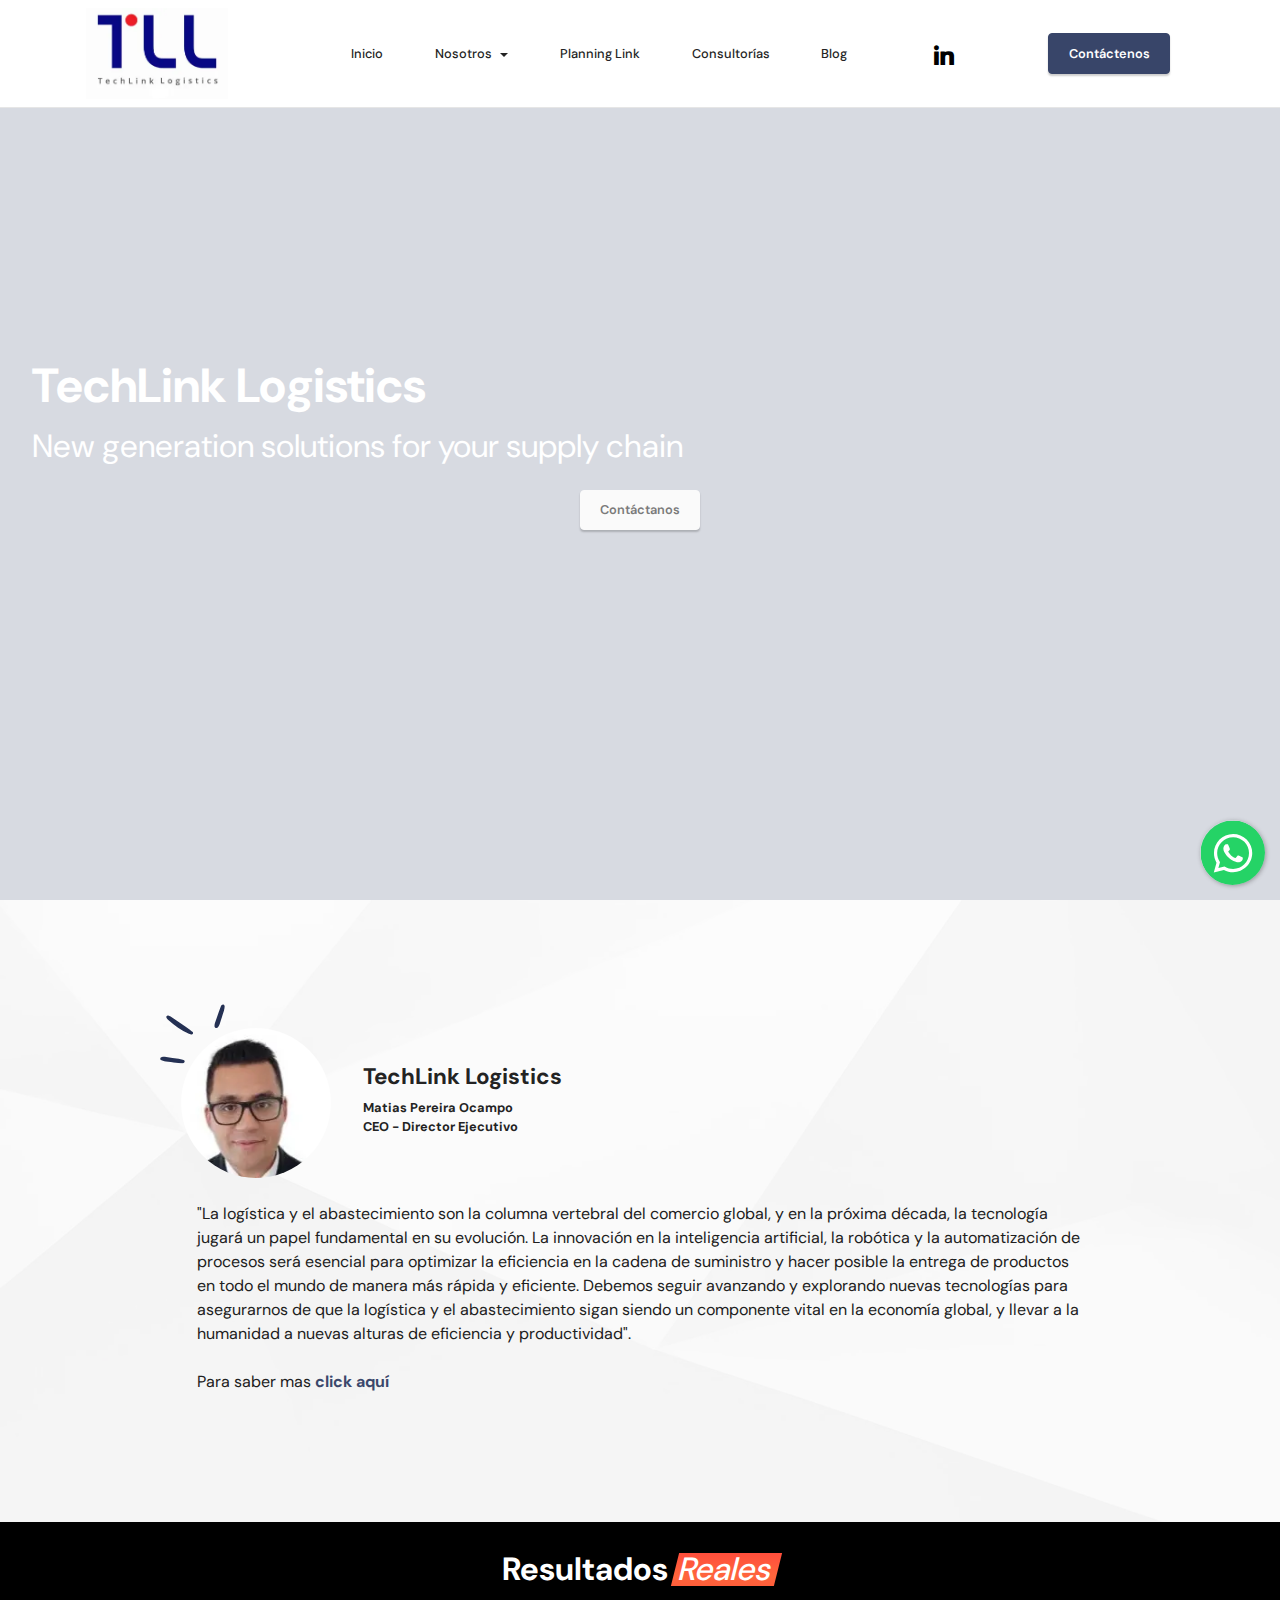
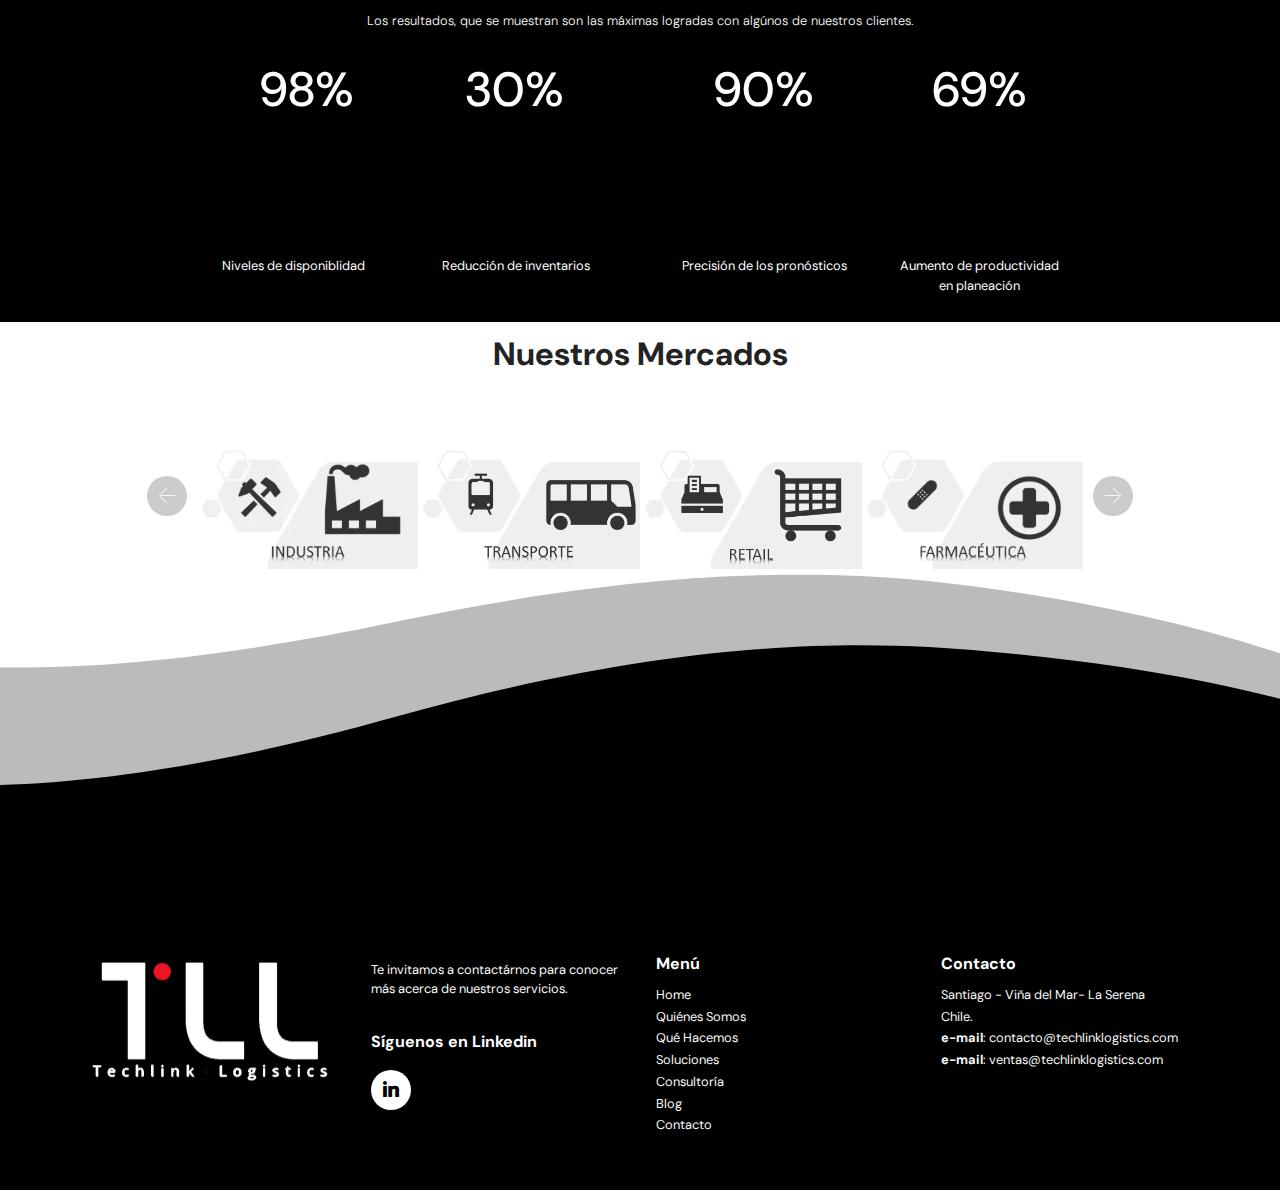
==== commit e9384ba7: "update" ====
--- a/index.html
+++ b/index.html
@@ -12,9 +12,13 @@
   
   <title>Home</title>
   <link rel="stylesheet" href="assets/web/assets/mobirise-icons/mobirise-icons.css">
+  <link rel="stylesheet" href="assets/FontAwesome/css/font-awesome.css">
   <link rel="stylesheet" href="assets/bootstrap/css/bootstrap.min.css">
   <link rel="stylesheet" href="assets/bootstrap/css/bootstrap-grid.min.css">
   <link rel="stylesheet" href="assets/bootstrap/css/bootstrap-reboot.min.css">
+  <link rel="stylesheet" href="assets/smart-cart/minicart-theme.css">
+  <link rel="stylesheet" href="assets/popup-overlay-plugin/style.css">
+  <link rel="stylesheet" href="assets/chatbutton/floating-wpp.css">
   <link rel="stylesheet" href="assets/dropdown/css/style.css">
   <link rel="stylesheet" href="assets/as-pie-progress/css/progress.min.css">
   <link rel="stylesheet" href="assets/socicon/css/styles.css">
@@ -26,7 +30,21 @@
   
   
   
-</head>
+
+<meta name="theme-color" content="#000000">
+<link rel="manifest" href="manifest.json">
+<script src="sw-connect.js"></script>
+<meta name="apple-mobile-web-app-capable" content="yes">
+<link rel="apple-touch-startup-image" media="(device-width: 320px) and (device-height: 568px) and (-webkit-device-pixel-ratio: 2) and (orientation: portrait)" href="assets/images/apple-launch-640x1136.png">
+<link rel="apple-touch-startup-image" media="(device-width: 375px) and (device-height: 667px) and (-webkit-device-pixel-ratio: 2) and (orientation: portrait)" href="assets/images/apple-launch-750x1334.png">
+<link rel="apple-touch-startup-image" media="(device-width: 414px) and (device-height: 736px) and (-webkit-device-pixel-ratio: 3) and (orientation: portrait)" href="assets/images/apple-launch-1242x2208.png">
+<link rel="apple-touch-startup-image" media="(device-width: 375px) and (device-height: 812px) and (-webkit-device-pixel-ratio: 3) and (orientation: portrait)" href="assets/images/apple-launch-1125x2436.png">
+<link rel="apple-touch-startup-image" media="(device-width: 768px) and (device-height: 1024px) and (-webkit-device-pixel-ratio: 2) and (orientation: portrait)" href="assets/images/apple-launch-1536x2048.png">
+<link rel="apple-touch-startup-image" media="(device-width: 834px) and (device-height: 1112px) and (-webkit-device-pixel-ratio: 2) and (orientation: portrait)" href="assets/images/apple-launch-1668x2224.png">
+<link rel="apple-touch-startup-image" media="(device-width: 1024px) and (device-height: 1366px) and (-webkit-device-pixel-ratio: 2) and (orientation: portrait)" href="assets/images/apple-launch-2048x2732.png">
+<meta name="apple-mobile-web-app-status-bar-style" content="default">
+<meta name="apple-mobile-web-app-title" content="TechLink Logistics PWA">
+<link rel="apple-touch-icon" href="apple-touch-icon.png"></head>
 <body>
   
   <section data-bs-version="5.1" class="menu cid-tCEZ5zPe07" once="menu" id="menu1-4b">
@@ -40,7 +58,7 @@
             <div class="navbar-brand">
                 <span class="navbar-logo">
                     <a href="https://mobiri.se">
-                        <img src="assets/images/techlink-logistics-def-1-309x198.webp" alt="Mobirise" style="height: 6rem;">
+                        <img src="assets/images/techlink-logistics-def-1-309x198.webp" alt="Mobirise" style="height: 5.7rem;">
                     </a>
                 </span>
                 
@@ -65,7 +83,16 @@
 
                     <li class="nav-item"><a class="nav-link link text-black text-primary display-4" href="Planning_link.html">Planning Link</a></li><li class="nav-item"><a class="nav-link link text-black text-primary display-4" href="consultoria.html">Consultorías</a></li>
                     <li class="nav-item"><a class="nav-link link text-black text-primary display-4" href="blog.html">Blog</a></li></ul>
-                
+                <div class="icons-menu">
+                    <a href="https://www.linkedin.com/company/techlink-logistics" target="_blank">
+                        <span class="p-2 mbr-iconfont socicon-linkedin socicon"></span>
+                    </a>
+                    
+                    
+                    
+                    
+                    
+                </div>
                 <div class="navbar-buttons mbr-section-btn"><a class="btn btn-sm btn-success display-4" href="Contacto.html">Contáctenos</a></div>
             </div>
         </div>
@@ -81,7 +108,7 @@
 
     <div class="align-center container-fluid">
         <div class="row justify-content-center">
-            <div class="col-12 col-lg-10">
+            <div class="col-12 col-lg-12">
                 <h1 class="mbr-section-title mbr-fonts-style mbr-white mb-3 display-1"><strong>TechLink Logistics</strong></h1>
                 <h2 class="mbr-section-subtitle mbr-fonts-style mbr-white mb-3 display-2">New generation solutions for your supply&nbsp;chain</h2>
                 
@@ -218,7 +245,7 @@
 
     <div class="container">
         <div class="carousel slide" data-ride="carousel" data-bs-ride="carousel" role="listbox">
-            <div class="carousel-inner" data-visible="3">
+            <div class="carousel-inner" data-visible="4">
                 
                 
                 
@@ -228,95 +255,95 @@
                     <div class="media-container-row">
                         <div class="col-md-12">
                             <div class="wrap-img ">
-                                <img src="assets/images/industria-300x169.webp" class="img-responsive clients-img" alt="">
-                            </div>
-                        </div>
-                    </div>
-                </div><div class="carousel-item ">
-                    <div class="media-container-row">
-                        <div class="col-md-12">
-                            <div class="wrap-img ">
-                                <img src="assets/images/transporte-800x450.webp" class="img-responsive clients-img" alt="">
-                            </div>
-                        </div>
-                    </div>
-                </div><div class="carousel-item ">
-                    <div class="media-container-row">
-                        <div class="col-md-12">
-                            <div class="wrap-img ">
-                                <img src="assets/images/iconos-retail-800x450.webp" class="img-responsive clients-img" alt="">
-                            </div>
-                        </div>
-                    </div>
-                </div><div class="carousel-item ">
-                    <div class="media-container-row">
-                        <div class="col-md-12">
-                            <div class="wrap-img ">
-                                <img src="assets/images/farmaceutica-533x300.webp" class="img-responsive clients-img" alt="">
-                            </div>
-                        </div>
-                    </div>
-                </div><div class="carousel-item ">
-                    <div class="media-container-row">
-                        <div class="col-md-12">
-                            <div class="wrap-img ">
-                                <img src="assets/images/ferreterias-800x450.webp" class="img-responsive clients-img" alt="">
-                            </div>
-                        </div>
-                    </div>
-                </div><div class="carousel-item ">
-                    <div class="media-container-row">
-                        <div class="col-md-12">
-                            <div class="wrap-img ">
-                                <img src="assets/images/centros-de-abastecimiento-300x169.webp" class="img-responsive clients-img" alt="">
-                            </div>
-                        </div>
-                    </div>
-                </div><div class="carousel-item ">
-                    <div class="media-container-row">
-                        <div class="col-md-12">
-                            <div class="wrap-img ">
-                                <img src="assets/images/comercio-533x300.webp" class="img-responsive clients-img" alt="">
-                            </div>
-                        </div>
-                    </div>
-                </div><div class="carousel-item ">
-                    <div class="media-container-row">
-                        <div class="col-md-12">
-                            <div class="wrap-img ">
-                                <img src="assets/images/aeronutica-800x450.webp" class="img-responsive clients-img" alt="">
-                            </div>
-                        </div>
-                    </div>
-                </div><div class="carousel-item ">
-                    <div class="media-container-row">
-                        <div class="col-md-12">
-                            <div class="wrap-img ">
-                                <img src="assets/images/iconos-retail-800x450.webp" class="img-responsive clients-img" alt="">
-                            </div>
-                        </div>
-                    </div>
-                </div><div class="carousel-item ">
-                    <div class="media-container-row">
-                        <div class="col-md-12">
-                            <div class="wrap-img ">
-                                <img src="assets/images/ferreterias-800x450.webp" class="img-responsive clients-img" alt="">
-                            </div>
-                        </div>
-                    </div>
-                </div><div class="carousel-item ">
-                    <div class="media-container-row">
-                        <div class="col-md-12">
-                            <div class="wrap-img ">
-                                <img src="assets/images/farmaceutica-1-800x450.webp" class="img-responsive clients-img" alt="">
-                            </div>
-                        </div>
-                    </div>
-                </div><div class="carousel-item ">
-                    <div class="media-container-row">
-                        <div class="col-md-12">
-                            <div class="wrap-img ">
-                                <img src="assets/images/comercio-533x300.webp" class="img-responsive clients-img" alt="">
+                                <a href="Contacto.html" target="_blank"><img src="assets/images/industria-300x169.webp" class="img-responsive clients-img" alt=""></a>
+                            </div>
+                        </div>
+                    </div>
+                </div><div class="carousel-item ">
+                    <div class="media-container-row">
+                        <div class="col-md-12">
+                            <div class="wrap-img ">
+                                <a href="Contacto.html" target="_blank"><img src="assets/images/transporte-800x450.webp" class="img-responsive clients-img" alt=""></a>
+                            </div>
+                        </div>
+                    </div>
+                </div><div class="carousel-item ">
+                    <div class="media-container-row">
+                        <div class="col-md-12">
+                            <div class="wrap-img ">
+                                <a href="Contacto.html" target="_blank"><img src="assets/images/iconos-retail-800x450.webp" class="img-responsive clients-img" alt=""></a>
+                            </div>
+                        </div>
+                    </div>
+                </div><div class="carousel-item ">
+                    <div class="media-container-row">
+                        <div class="col-md-12">
+                            <div class="wrap-img ">
+                                <a href="Contacto.html" target="_blank"><img src="assets/images/farmaceutica-533x300.webp" class="img-responsive clients-img" alt=""></a>
+                            </div>
+                        </div>
+                    </div>
+                </div><div class="carousel-item ">
+                    <div class="media-container-row">
+                        <div class="col-md-12">
+                            <div class="wrap-img ">
+                                <a href="Contacto.html" target="_blank"><img src="assets/images/ferreterias-800x450.webp" class="img-responsive clients-img" alt=""></a>
+                            </div>
+                        </div>
+                    </div>
+                </div><div class="carousel-item ">
+                    <div class="media-container-row">
+                        <div class="col-md-12">
+                            <div class="wrap-img ">
+                                <a href="Contacto.html" target="_blank"><img src="assets/images/centros-de-abastecimiento-300x169.webp" class="img-responsive clients-img" alt=""></a>
+                            </div>
+                        </div>
+                    </div>
+                </div><div class="carousel-item ">
+                    <div class="media-container-row">
+                        <div class="col-md-12">
+                            <div class="wrap-img ">
+                                <a href="Contacto.html" target="_blank"><img src="assets/images/comercio-533x300.webp" class="img-responsive clients-img" alt=""></a>
+                            </div>
+                        </div>
+                    </div>
+                </div><div class="carousel-item ">
+                    <div class="media-container-row">
+                        <div class="col-md-12">
+                            <div class="wrap-img ">
+                                <a href="Contacto.html" target="_blank"><img src="assets/images/aeronutica-800x450.webp" class="img-responsive clients-img" alt=""></a>
+                            </div>
+                        </div>
+                    </div>
+                </div><div class="carousel-item ">
+                    <div class="media-container-row">
+                        <div class="col-md-12">
+                            <div class="wrap-img ">
+                                <a href="Contacto.html" target="_blank"><img src="assets/images/iconos-retail-800x450.webp" class="img-responsive clients-img" alt=""></a>
+                            </div>
+                        </div>
+                    </div>
+                </div><div class="carousel-item ">
+                    <div class="media-container-row">
+                        <div class="col-md-12">
+                            <div class="wrap-img ">
+                                <a href="Contacto.html" target="_blank"><img src="assets/images/ferreterias-800x450.webp" class="img-responsive clients-img" alt=""></a>
+                            </div>
+                        </div>
+                    </div>
+                </div><div class="carousel-item ">
+                    <div class="media-container-row">
+                        <div class="col-md-12">
+                            <div class="wrap-img ">
+                                <a href="Contacto.html" target="_blank"><img src="assets/images/farmaceutica-1-800x450.webp" class="img-responsive clients-img" alt=""></a>
+                            </div>
+                        </div>
+                    </div>
+                </div><div class="carousel-item ">
+                    <div class="media-container-row">
+                        <div class="col-md-12">
+                            <div class="wrap-img ">
+                                <a href="Contacto.html" target="_blank"><img src="assets/images/comercio-533x300.webp" class="img-responsive clients-img" alt=""></a>
                             </div>
                         </div>
                     </div>
@@ -386,8 +413,29 @@
             
         </div>
     </div>
-</section><section class="display-7" style="padding: 0;align-items: center;justify-content: center;flex-wrap: wrap;    align-content: center;display: flex;position: relative;height: 4rem;"><a href="https://mobiri.se/1274068" style="flex: 1 1;height: 4rem;position: absolute;width: 100%;z-index: 1;"><img alt="" style="height: 4rem;" src="[data-uri]"></a><p style="margin: 0;text-align: center;" class="display-7">Made with  &#8204;</p><a style="z-index:1" href="https://mobirise.com/builder/html-code-generator.html">HTML Code Creator</a></section><script src="assets/bootstrap/js/bootstrap.bundle.min.js"></script>  <script src="assets/smoothscroll/smooth-scroll.js"></script>  <script src="assets/ytplayer/index.js"></script>  <script src="assets/dropdown/js/navbar-dropdown.js"></script>  <script src="assets/vimeoplayer/player.js"></script>  <script src="assets/as-pie-progress/as-pie-progress.min.js"></script>  <script src="assets/mbr-clients-slider/mbr-clients-slider.js"></script>  <script src="assets/theme/js/script.js"></script>  
-  
-  
-</body>
+</section>
+
+
+<script src="assets/bootstrap/js/bootstrap.bundle.min.js"></script>
+  <script src="assets/smoothscroll/smooth-scroll.js"></script>
+  <script src="assets/ytplayer/index.js"></script>
+  <script src="assets/smart-cart/minicart.js"></script>
+  <script src="assets/smart-cart/minicart-customizer.js"></script>
+  <script src="assets/chatbutton/floating-wpp.js"></script>
+  <script src="assets/chatbutton/script.js"></script>
+  <script src="assets/dropdown/js/navbar-dropdown.js"></script>
+  <script src="assets/vimeoplayer/player.js"></script>
+  <script src="assets/as-pie-progress/as-pie-progress.min.js"></script>
+  <script src="assets/mbr-clients-slider/mbr-clients-slider.js"></script>
+  <script src="assets/theme/js/script.js"></script>
+  
+  
+  
+
+<div id="chatbutton-wa" data-phone="+56941465164" data-showpopup="true" data-headertitle="Whatsapp TechLink Logistics" data-popupmessage="Hola!👋
+
+Escriba su mensaje aquí, y le responderemos a la brevedad
+
+Equipo TechLink Logistics" data-placeholder="Escriba Aquí" data-position="left" data-headercolor="#290543" data-backgroundcolor="#e5ddd5" data-autoopentimeout="0" data-size="65px"><div class="floating-wpp-button" style="width: 65px; height: 65px;"><div class="floating-wpp-button-image"><!--?xml version="1.0" encoding="UTF-8" standalone="no"?--><svg xmlns="http://www.w3.org/2000/svg" xmlns:xlink="http://www.w3.org/1999/xlink" style="isolation:isolate" viewBox="0 0 800 800" width="65" height="65"><defs><clipPath id="_clipPath_A3g8G5hPEGG2L0B6hFCxamU4cc8rfqzQ"><rect width="800" height="800"></rect></clipPath></defs><g clip-path="url(#_clipPath_A3g8G5hPEGG2L0B6hFCxamU4cc8rfqzQ)"><g><path d=" M 787.59 800 L 12.41 800 C 5.556 800 0 793.332 0 785.108 L 0 14.892 C 0 6.667 5.556 0 12.41 0 L 787.59 0 C 794.444 0 800 6.667 800 14.892 L 800 785.108 C 800 793.332 794.444 800 787.59 800 Z " fill="rgb(37,211,102)"></path></g><g><path d=" M 508.558 450.429 C 502.67 447.483 473.723 433.24 468.325 431.273 C 462.929 429.308 459.003 428.328 455.078 434.22 C 451.153 440.114 439.869 453.377 436.434 457.307 C 433 461.236 429.565 461.729 423.677 458.78 C 417.79 455.834 398.818 449.617 376.328 429.556 C 358.825 413.943 347.008 394.663 343.574 388.768 C 340.139 382.873 343.207 379.687 346.155 376.752 C 348.804 374.113 352.044 369.874 354.987 366.436 C 357.931 362.999 358.912 360.541 360.875 356.614 C 362.837 352.683 361.857 349.246 360.383 346.299 C 358.912 343.352 347.136 314.369 342.231 302.579 C 337.451 291.099 332.597 292.654 328.983 292.472 C 325.552 292.301 321.622 292.265 317.698 292.265 C 313.773 292.265 307.394 293.739 301.996 299.632 C 296.6 305.527 281.389 319.772 281.389 348.752 C 281.389 377.735 302.487 405.731 305.431 409.661 C 308.376 413.592 346.949 473.062 406.015 498.566 C 420.062 504.634 431.03 508.256 439.581 510.969 C 453.685 515.451 466.521 514.818 476.666 513.302 C 487.978 511.613 511.502 499.06 516.409 485.307 C 521.315 471.55 521.315 459.762 519.842 457.307 C 518.371 454.851 514.446 453.377 508.558 450.429 Z  M 401.126 597.117 L 401.047 597.117 C 365.902 597.104 331.431 587.661 301.36 569.817 L 294.208 565.572 L 220.08 585.017 L 239.866 512.743 L 235.21 505.332 C 215.604 474.149 205.248 438.108 205.264 401.1 C 205.307 293.113 293.17 205.257 401.204 205.257 C 453.518 205.275 502.693 225.674 539.673 262.696 C 576.651 299.716 597.004 348.925 596.983 401.258 C 596.939 509.254 509.078 597.117 401.126 597.117 Z  M 567.816 234.565 C 523.327 190.024 464.161 165.484 401.124 165.458 C 271.24 165.458 165.529 271.161 165.477 401.085 C 165.46 442.617 176.311 483.154 196.932 518.892 L 163.502 641 L 288.421 608.232 C 322.839 627.005 361.591 636.901 401.03 636.913 L 401.126 636.913 L 401.127 636.913 C 530.998 636.913 636.717 531.2 636.77 401.274 C 636.794 338.309 612.306 279.105 567.816 234.565" fill-rule="evenodd" fill="rgb(255,255,255)"></path></g></g></svg></div></div></div>
+ </body>
 </html>--- a/assets/popup-overlay-plugin/style.css
+++ b/assets/popup-overlay-plugin/style.css
@@ -0,0 +1,3 @@
+html.is-builder .modal-backdrop.show {
+    display: none !important;
+}--- a/assets/chatbutton/floating-wpp.css
+++ b/assets/chatbutton/floating-wpp.css
@@ -0,0 +1,132 @@
+.floating-wpp {
+    position: fixed;
+    bottom: 15px;
+    left: 15px;
+    font-size: 14px;
+    transition: bottom 0.2s;
+    z-index: 1021;
+}
+
+.floating-wpp .floating-wpp-button {
+    position: relative;
+    border-radius: 50%;
+    box-shadow: 1px 1px 4px rgba(60, 60, 60, 0.4);
+    transition: box-shadow 0.2s;
+    cursor: pointer;
+    overflow: hidden;
+}
+
+.floating-wpp .floating-wpp-button img,
+.floating-wpp .floating-wpp-button svg {
+    position: absolute;
+    width: 100%;
+    height: auto;
+    object-fit: cover;
+    top: 50%;
+    left: 50%;
+    transform: translate3d(-50%, -50%, 0);
+    border-radius: 50%;
+}
+
+.floating-wpp:hover .floating-wpp-button {
+    box-shadow: 1px 2px 8px rgba(60, 60, 60, 0.4);
+}
+
+.floating-wpp .floating-wpp-popup {
+    /*border: 2px solid white;*/
+    border-radius: 8px;
+    background-color: #e5ddd5;
+    position: absolute;
+    overflow: hidden;
+    padding: 0;
+    box-shadow: 1px 2px 8px rgba(60, 60, 60, 0.25);
+    width: 0px;
+    height: 0px;
+    bottom: 0;
+    opacity: 0;
+    transition: bottom 0.1s ease-out, opacity 0.2s ease-out;
+    transform-origin: bottom;
+}
+
+.floating-wpp .floating-wpp-popup.active {
+    padding: 0 15px 12px 15px;
+    width: 280px;
+    height: auto;
+    bottom: 82px;
+    opacity: 1;
+}
+
+.floating-wpp .floating-wpp-popup .floating-wpp-message {
+    background-color: white;
+    padding: 8px;
+    border-radius: 7.5px 7.5px 7.5px 7.5px;
+    box-shadow: 1px 1px 5px rgba(0, 0, 0, 0.15);
+    opacity: 0;
+    transition: opacity 0.2s;
+    max-width: 100%;
+}
+
+.floating-wpp .floating-wpp-popup.active .floating-wpp-message {
+    opacity: 1;
+    transition-delay: 0.2s;
+}
+
+.floating-wpp .floating-wpp-popup .floating-wpp-head {
+    text-align: left;
+    color: white;
+    margin: 0 -15px 15px -15px;
+    padding: 15px 15px;
+    display: flex;
+    flex-direction: column;
+    justify-content: space-between;
+    cursor: pointer;
+}
+
+.floating-wpp-headName {
+    margin: 0;
+}
+
+.floating-wpp .floating-wpp-popup .floating-wpp-head .close {
+    position: absolute;
+    top: 14px;
+    right: 8px;
+    color: #ffffff;
+    text-shadow: none;
+    opacity: 1;
+    font-size: inherit;
+}
+
+.floating-wpp .floating-wpp-input-message {
+    background-color: #e5ddd5;
+    margin: 5px -15px -15px -15px;
+    padding: 0 15px;
+    display: flex;
+    align-items: center;
+}
+
+.floating-wpp .floating-wpp-input-message textarea {
+    border: 1px solid #ffffff;
+    border-radius: 21px;
+    box-shadow: none;
+    padding: 8px 12px;
+    margin: 10px 0 15px 0;
+    width: 100%;
+    max-width: 100%;
+    font-family: inherit;
+    font-size: inherit;
+    resize: none;
+    outline: none;
+    color: #4a4a4a;
+    box-shadow: 1px 2px 8px rgba(60, 60, 60, 0.25);
+    visibility: visible !important;
+    animation-delay: 0s;
+    animation-duration: 0s;
+}
+
+.floating-wpp .floating-wpp-btn-send {
+    margin: 10px 0 15px 12px;
+    font-size: 0;
+    cursor: pointer;
+    box-shadow: 1px 2px 8px rgba(60, 60, 60, 0.25);
+    border-radius: 50%;
+}
--- a/assets/mobirise/css/mbr-additional.css
+++ b/assets/mobirise/css/mbr-additional.css
@@ -802,7 +802,7 @@
 }
 @media (min-width: 992px) {
   .cid-tCEZ5zPe07 .navbar.collapsed.opened:not(.navbar-short) .navbar-collapse {
-    max-height: calc(98.5vh - 6rem);
+    max-height: calc(98.5vh - 5.7rem);
   }
 }
 .cid-tCEZ5zPe07 .navbar.collapsed .dropdown-menu .dropdown-submenu {
@@ -1197,7 +1197,7 @@
   color: #ffffff;
 }
 .cid-tiQGznNuFD {
-  padding-top: 45px;
+  padding-top: 15px;
   padding-bottom: 255px;
   background-color: #ffffff;
   background: linear-gradient(#ffffff, #ffffff);
@@ -1850,7 +1850,7 @@
 }
 @media (min-width: 992px) {
   .cid-tCEZ5zPe07 .navbar.collapsed.opened:not(.navbar-short) .navbar-collapse {
-    max-height: calc(98.5vh - 6rem);
+    max-height: calc(98.5vh - 5.7rem);
   }
 }
 .cid-tCEZ5zPe07 .navbar.collapsed .dropdown-menu .dropdown-submenu {
@@ -2402,7 +2402,7 @@
 }
 @media (min-width: 992px) {
   .cid-tCEZ5zPe07 .navbar.collapsed.opened:not(.navbar-short) .navbar-collapse {
-    max-height: calc(98.5vh - 6rem);
+    max-height: calc(98.5vh - 5.7rem);
   }
 }
 .cid-tCEZ5zPe07 .navbar.collapsed .dropdown-menu .dropdown-submenu {
@@ -2885,7 +2885,7 @@
 }
 @media (min-width: 992px) {
   .cid-tCEZ5zPe07 .navbar.collapsed.opened:not(.navbar-short) .navbar-collapse {
-    max-height: calc(98.5vh - 6rem);
+    max-height: calc(98.5vh - 5.7rem);
   }
 }
 .cid-tCEZ5zPe07 .navbar.collapsed .dropdown-menu .dropdown-submenu {
@@ -3429,7 +3429,7 @@
 }
 @media (min-width: 992px) {
   .cid-tCEZ5zPe07 .navbar.collapsed.opened:not(.navbar-short) .navbar-collapse {
-    max-height: calc(98.5vh - 6rem);
+    max-height: calc(98.5vh - 5.7rem);
   }
 }
 .cid-tCEZ5zPe07 .navbar.collapsed .dropdown-menu .dropdown-submenu {
@@ -3930,7 +3930,7 @@
 }
 @media (min-width: 992px) {
   .cid-tCEZ5zPe07 .navbar.collapsed.opened:not(.navbar-short) .navbar-collapse {
-    max-height: calc(98.5vh - 6rem);
+    max-height: calc(98.5vh - 5.7rem);
   }
 }
 .cid-tCEZ5zPe07 .navbar.collapsed .dropdown-menu .dropdown-submenu {
@@ -4431,7 +4431,7 @@
 }
 @media (min-width: 992px) {
   .cid-tCEZ5zPe07 .navbar.collapsed.opened:not(.navbar-short) .navbar-collapse {
-    max-height: calc(98.5vh - 6rem);
+    max-height: calc(98.5vh - 5.7rem);
   }
 }
 .cid-tCEZ5zPe07 .navbar.collapsed .dropdown-menu .dropdown-submenu {
@@ -4932,7 +4932,7 @@
 }
 @media (min-width: 992px) {
   .cid-tCEZ5zPe07 .navbar.collapsed.opened:not(.navbar-short) .navbar-collapse {
-    max-height: calc(98.5vh - 6rem);
+    max-height: calc(98.5vh - 5.7rem);
   }
 }
 .cid-tCEZ5zPe07 .navbar.collapsed .dropdown-menu .dropdown-submenu {
@@ -5338,8 +5338,8 @@
 }
 .cid-tEn8rEKMvD img {
   width: 100%;
-  -webkit-mask-box-image: url("../../../assets/images/blob1-1.webp");
-  mask-image: url("../../../assets/images/blob1-1.webp");
+  -webkit-mask-box-image: url("../../../assets/images/techlink-logistics-logo3-rrss-300x300.webp");
+  mask-image: url("../../../assets/images/techlink-logistics-logo3-rrss-300x300.webp");
   -webkit-mask-box-image-repeat: space;
   -webkit-mask-position: center center;
   mask-position: center center;
@@ -5355,7 +5355,7 @@
   left: 10%;
 }
 .cid-tEn8rEKMvD .counter .full-circle {
-  background-color: #848abd;
+  background-color: #31415e;
   display: inline-block;
   border-radius: 50%;
   min-width: 100px;
@@ -5586,7 +5586,7 @@
 }
 @media (min-width: 992px) {
   .cid-tCEZ5zPe07 .navbar.collapsed.opened:not(.navbar-short) .navbar-collapse {
-    max-height: calc(98.5vh - 6rem);
+    max-height: calc(98.5vh - 5.7rem);
   }
 }
 .cid-tCEZ5zPe07 .navbar.collapsed .dropdown-menu .dropdown-submenu {
@@ -6087,7 +6087,7 @@
 }
 @media (min-width: 992px) {
   .cid-tECrjQ0zBO .navbar.collapsed.opened:not(.navbar-short) .navbar-collapse {
-    max-height: calc(98.5vh - 6rem);
+    max-height: calc(98.5vh - 5.7rem);
   }
 }
 .cid-tECrjQ0zBO .navbar.collapsed .dropdown-menu .dropdown-submenu {
@@ -6588,7 +6588,7 @@
 }
 @media (min-width: 992px) {
   .cid-tEI0KJfwcf .navbar.collapsed.opened:not(.navbar-short) .navbar-collapse {
-    max-height: calc(98.5vh - 6rem);
+    max-height: calc(98.5vh - 5.7rem);
   }
 }
 .cid-tEI0KJfwcf .navbar.collapsed .dropdown-menu .dropdown-submenu {
@@ -7089,7 +7089,7 @@
 }
 @media (min-width: 992px) {
   .cid-tF1blFd0JP .navbar.collapsed.opened:not(.navbar-short) .navbar-collapse {
-    max-height: calc(98.5vh - 6rem);
+    max-height: calc(98.5vh - 5.7rem);
   }
 }
 .cid-tF1blFd0JP .navbar.collapsed .dropdown-menu .dropdown-submenu {
@@ -7590,7 +7590,7 @@
 }
 @media (min-width: 992px) {
   .cid-tEZLGnaXlX .navbar.collapsed.opened:not(.navbar-short) .navbar-collapse {
-    max-height: calc(98.5vh - 6rem);
+    max-height: calc(98.5vh - 5.7rem);
   }
 }
 .cid-tEZLGnaXlX .navbar.collapsed .dropdown-menu .dropdown-submenu {
--- a/assets/mobirise/css/mbr-additional.css
+++ b/assets/mobirise/css/mbr-additional.css
@@ -802,7 +802,7 @@
 }
 @media (min-width: 992px) {
   .cid-tCEZ5zPe07 .navbar.collapsed.opened:not(.navbar-short) .navbar-collapse {
-    max-height: calc(98.5vh - 6rem);
+    max-height: calc(98.5vh - 5.7rem);
   }
 }
 .cid-tCEZ5zPe07 .navbar.collapsed .dropdown-menu .dropdown-submenu {
@@ -1197,7 +1197,7 @@
   color: #ffffff;
 }
 .cid-tiQGznNuFD {
-  padding-top: 45px;
+  padding-top: 15px;
   padding-bottom: 255px;
   background-color: #ffffff;
   background: linear-gradient(#ffffff, #ffffff);
@@ -1850,7 +1850,7 @@
 }
 @media (min-width: 992px) {
   .cid-tCEZ5zPe07 .navbar.collapsed.opened:not(.navbar-short) .navbar-collapse {
-    max-height: calc(98.5vh - 6rem);
+    max-height: calc(98.5vh - 5.7rem);
   }
 }
 .cid-tCEZ5zPe07 .navbar.collapsed .dropdown-menu .dropdown-submenu {
@@ -2402,7 +2402,7 @@
 }
 @media (min-width: 992px) {
   .cid-tCEZ5zPe07 .navbar.collapsed.opened:not(.navbar-short) .navbar-collapse {
-    max-height: calc(98.5vh - 6rem);
+    max-height: calc(98.5vh - 5.7rem);
   }
 }
 .cid-tCEZ5zPe07 .navbar.collapsed .dropdown-menu .dropdown-submenu {
@@ -2885,7 +2885,7 @@
 }
 @media (min-width: 992px) {
   .cid-tCEZ5zPe07 .navbar.collapsed.opened:not(.navbar-short) .navbar-collapse {
-    max-height: calc(98.5vh - 6rem);
+    max-height: calc(98.5vh - 5.7rem);
   }
 }
 .cid-tCEZ5zPe07 .navbar.collapsed .dropdown-menu .dropdown-submenu {
@@ -3429,7 +3429,7 @@
 }
 @media (min-width: 992px) {
   .cid-tCEZ5zPe07 .navbar.collapsed.opened:not(.navbar-short) .navbar-collapse {
-    max-height: calc(98.5vh - 6rem);
+    max-height: calc(98.5vh - 5.7rem);
   }
 }
 .cid-tCEZ5zPe07 .navbar.collapsed .dropdown-menu .dropdown-submenu {
@@ -3930,7 +3930,7 @@
 }
 @media (min-width: 992px) {
   .cid-tCEZ5zPe07 .navbar.collapsed.opened:not(.navbar-short) .navbar-collapse {
-    max-height: calc(98.5vh - 6rem);
+    max-height: calc(98.5vh - 5.7rem);
   }
 }
 .cid-tCEZ5zPe07 .navbar.collapsed .dropdown-menu .dropdown-submenu {
@@ -4431,7 +4431,7 @@
 }
 @media (min-width: 992px) {
   .cid-tCEZ5zPe07 .navbar.collapsed.opened:not(.navbar-short) .navbar-collapse {
-    max-height: calc(98.5vh - 6rem);
+    max-height: calc(98.5vh - 5.7rem);
   }
 }
 .cid-tCEZ5zPe07 .navbar.collapsed .dropdown-menu .dropdown-submenu {
@@ -4932,7 +4932,7 @@
 }
 @media (min-width: 992px) {
   .cid-tCEZ5zPe07 .navbar.collapsed.opened:not(.navbar-short) .navbar-collapse {
-    max-height: calc(98.5vh - 6rem);
+    max-height: calc(98.5vh - 5.7rem);
   }
 }
 .cid-tCEZ5zPe07 .navbar.collapsed .dropdown-menu .dropdown-submenu {
@@ -5338,8 +5338,8 @@
 }
 .cid-tEn8rEKMvD img {
   width: 100%;
-  -webkit-mask-box-image: url("../../../assets/images/blob1-1.webp");
-  mask-image: url("../../../assets/images/blob1-1.webp");
+  -webkit-mask-box-image: url("../../../assets/images/techlink-logistics-logo3-rrss-300x300.webp");
+  mask-image: url("../../../assets/images/techlink-logistics-logo3-rrss-300x300.webp");
   -webkit-mask-box-image-repeat: space;
   -webkit-mask-position: center center;
   mask-position: center center;
@@ -5355,7 +5355,7 @@
   left: 10%;
 }
 .cid-tEn8rEKMvD .counter .full-circle {
-  background-color: #848abd;
+  background-color: #31415e;
   display: inline-block;
   border-radius: 50%;
   min-width: 100px;
@@ -5586,7 +5586,7 @@
 }
 @media (min-width: 992px) {
   .cid-tCEZ5zPe07 .navbar.collapsed.opened:not(.navbar-short) .navbar-collapse {
-    max-height: calc(98.5vh - 6rem);
+    max-height: calc(98.5vh - 5.7rem);
   }
 }
 .cid-tCEZ5zPe07 .navbar.collapsed .dropdown-menu .dropdown-submenu {
@@ -6087,7 +6087,7 @@
 }
 @media (min-width: 992px) {
   .cid-tECrjQ0zBO .navbar.collapsed.opened:not(.navbar-short) .navbar-collapse {
-    max-height: calc(98.5vh - 6rem);
+    max-height: calc(98.5vh - 5.7rem);
   }
 }
 .cid-tECrjQ0zBO .navbar.collapsed .dropdown-menu .dropdown-submenu {
@@ -6588,7 +6588,7 @@
 }
 @media (min-width: 992px) {
   .cid-tEI0KJfwcf .navbar.collapsed.opened:not(.navbar-short) .navbar-collapse {
-    max-height: calc(98.5vh - 6rem);
+    max-height: calc(98.5vh - 5.7rem);
   }
 }
 .cid-tEI0KJfwcf .navbar.collapsed .dropdown-menu .dropdown-submenu {
@@ -7089,7 +7089,7 @@
 }
 @media (min-width: 992px) {
   .cid-tF1blFd0JP .navbar.collapsed.opened:not(.navbar-short) .navbar-collapse {
-    max-height: calc(98.5vh - 6rem);
+    max-height: calc(98.5vh - 5.7rem);
   }
 }
 .cid-tF1blFd0JP .navbar.collapsed .dropdown-menu .dropdown-submenu {
@@ -7590,7 +7590,7 @@
 }
 @media (min-width: 992px) {
   .cid-tEZLGnaXlX .navbar.collapsed.opened:not(.navbar-short) .navbar-collapse {
-    max-height: calc(98.5vh - 6rem);
+    max-height: calc(98.5vh - 5.7rem);
   }
 }
 .cid-tEZLGnaXlX .navbar.collapsed .dropdown-menu .dropdown-submenu {
